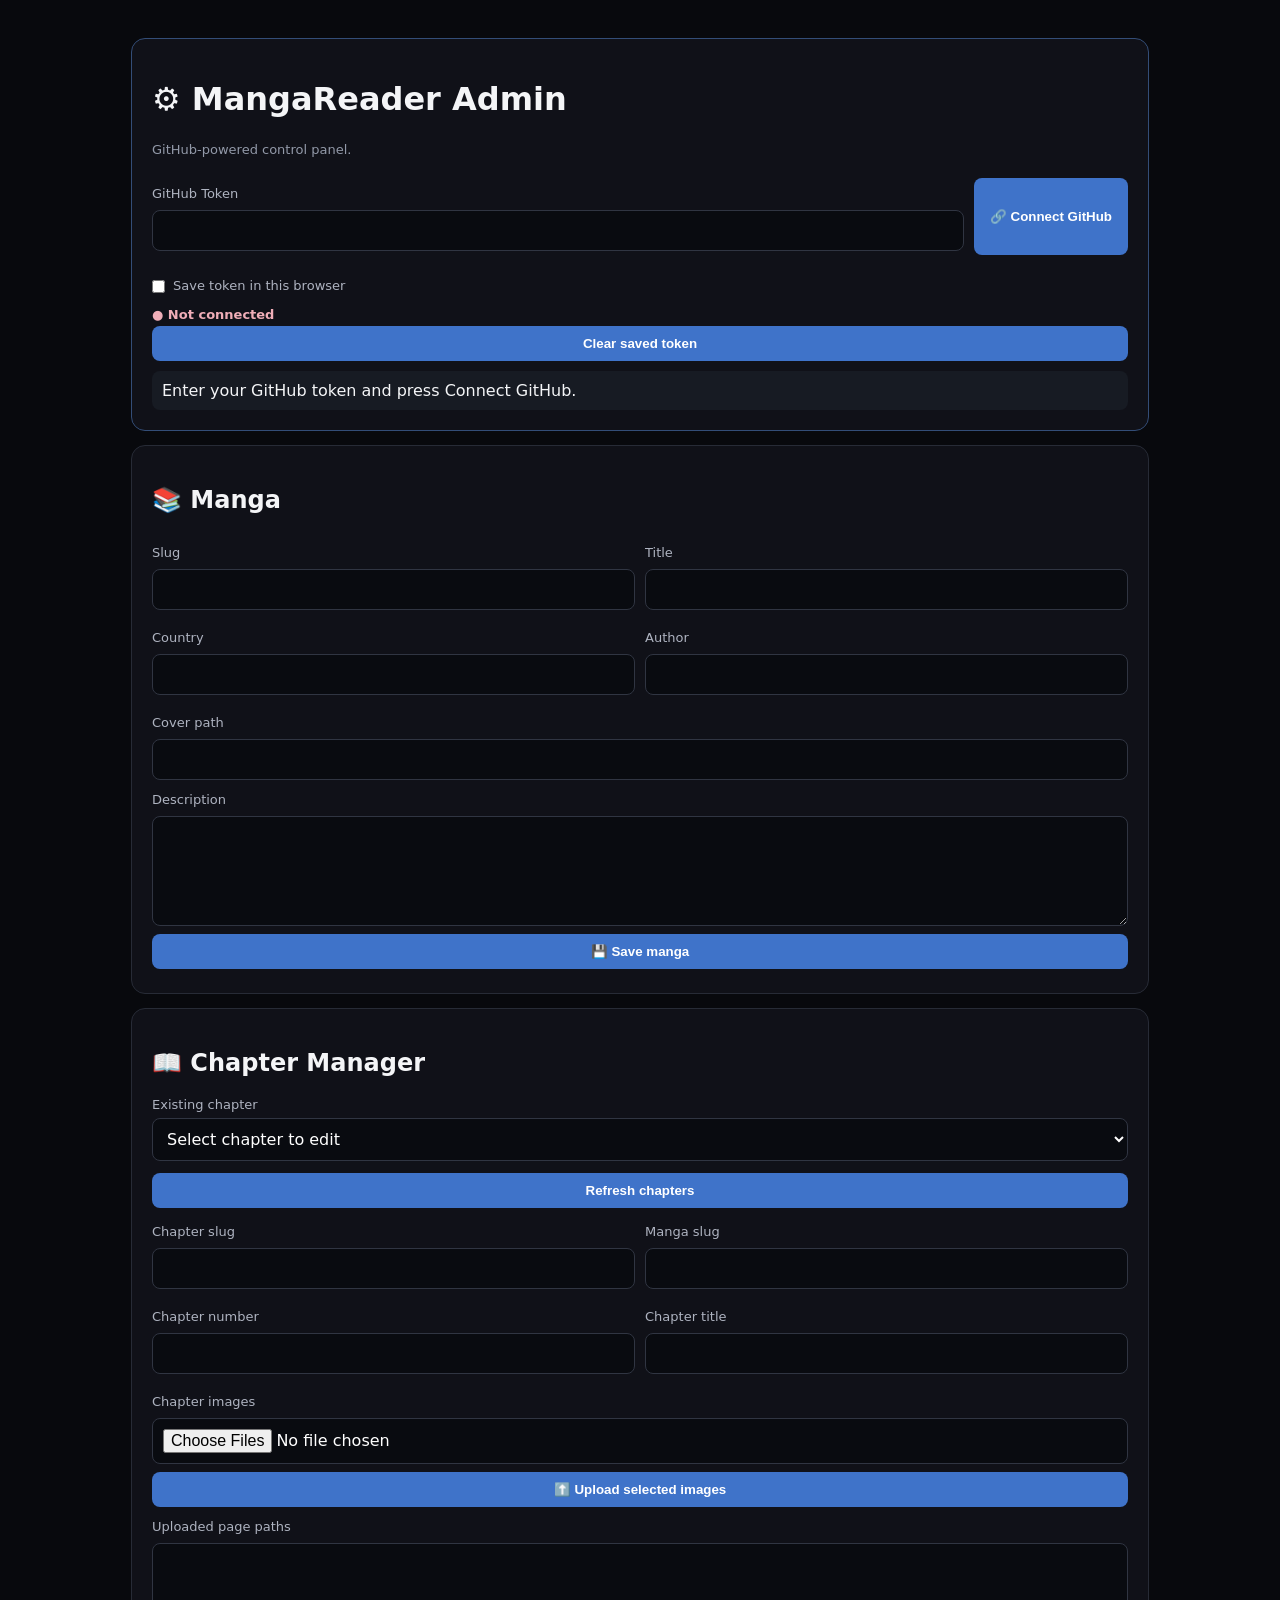
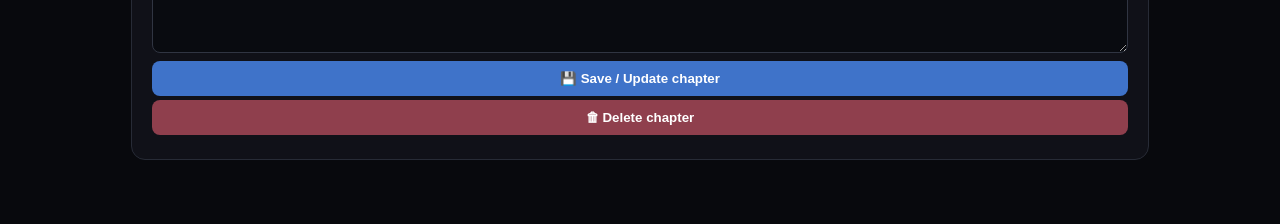
==== admin/index.html @ 4c6c9979 "Fix admin upload by making GitHub uploader direct and independent" ====
<!doctype html><html lang="en"><head><meta charset="utf-8"><meta name="viewport" content="width=device-width,initial-scale=1"><title>MangaReader Admin</title><link rel="stylesheet" href="admin.css"><style>*{box-sizing:border-box}body{margin:0;background:#08090d;color:#f4f5f7;font-family:Inter,system-ui,sans-serif}main{max-width:1050px;margin:auto;padding:24px 16px 50px}.panel{background:#101118;border:1px solid #272b36;border-radius:14px;padding:20px;margin:14px 0}.hero{border-color:#334d77}.muted{color:#9299a8;font-size:13px;line-height:1.6}label{display:block;font-size:13px;color:#aeb3c0;margin:12px 0 6px}input,textarea,select{width:100%;background:#090b10;color:#fff;border:1px solid #303542;border-radius:8px;padding:10px;font:inherit;outline:none;margin-bottom:8px}textarea{min-height:110px;resize:vertical}button{border:0;border-radius:8px;padding:10px 14px;background:#3f73c9;color:#fff;font-weight:700;cursor:pointer;margin:4px 4px 4px 0}button:disabled{opacity:.5;cursor:not-allowed}.token-row,.grid{display:grid;grid-template-columns:1fr auto;gap:10px}.grid{grid-template-columns:1fr 1fr}.state{font-size:13px;font-weight:700}.bad{color:#f0aeb8}.good{color:#8ee6ad}.status{padding:10px;border-radius:8px;background:#171b23;margin-top:10px;white-space:pre-wrap;overflow-wrap:anywhere}.danger{background:#8f3f4d}.save-token{display:flex;align-items:center;gap:8px}.save-token input{width:auto}@media(max-width:700px){.token-row,.grid{grid-template-columns:1fr}}</style></head><body><main><div class="panel hero"><h1>⚙️ MangaReader Admin</h1><p class="muted">GitHub-powered control panel.</p><div class="token-row"><div><label>GitHub Token</label><input id="token" type="password" autocomplete="off"></div><button id="connect" type="button">🔗 Connect GitHub</button></div><label class="save-token"><input id="saveToken" type="checkbox"> Save token in this browser</label><div id="loginStatus" class="state bad">● Not connected</div><button id="clear" type="button">Clear saved token</button><div id="status" class="status">Enter your GitHub token and press Connect GitHub.</div></div><section id="panel"><div class="panel"><h2>📚 Manga</h2><div class="grid"><div><label>Slug</label><input id="slug"></div><div><label>Title</label><input id="title"></div></div><div class="grid"><div><label>Country</label><input id="country"></div><div><label>Author</label><input id="author"></div></div><label>Cover path</label><input id="cover"><label>Description</label><textarea id="description"></textarea><button id="manga" type="button">💾 Save manga</button></div><div class="panel"><h2>📖 Chapter Manager</h2><label>Existing chapter</label><select id="chapterSelect"><option value="">Select chapter to edit</option></select><button id="refreshChapters" type="button">Refresh chapters</button><div class="grid"><div><label>Chapter slug</label><input id="cslug"></div><div><label>Manga slug</label><input id="mangaSlug"></div></div><div class="grid"><div><label>Chapter number</label><input id="number"></div><div><label>Chapter title</label><input id="chapterTitle"></div></div><label>Chapter images</label><input id="imageFiles" type="file" accept="image/*" multiple><button id="uploadImages" type="button">⬆️ Upload selected images</button><label>Uploaded page paths</label><textarea id="pages"></textarea><div><button id="chapter" type="button">💾 Save / Update chapter</button><button id="deleteChapter" class="danger" type="button">🗑 Delete chapter</button></div></div></section></main><script>
const KEY="mr_admin_token",token=document.getElementById("token"),connect=document.getElementById("connect"),status=document.getElementById("status"),loginStatus=document.getElementById("loginStatus"),saveToken=document.getElementById("saveToken");let chapters=[];
const state=(ok,t)=>{loginStatus.className="state "+(ok?"good":"bad");loginStatus.textContent="● "+t};
const auth=()=>sessionStorage.getItem(KEY)||localStorage.getItem(KEY)||token.value.trim()||(()=>{throw Error("GitHub is not connected.")})();
async function api(path,opt={}){const r=await fetch("https://api.github.com/repos/kindgommangaraw/kindgommangaraw.github.io/contents/"+path,{...opt,headers:{Accept:"application/vnd.github+json",Authorization:"Bearer "+auth(),"X-GitHub-Api-Version":"2022-11-28","Content-Type":"application/json",...(opt.headers||{})},cache:"no-store"});let d={};try{d=await r.json()}catch{}if(!r.ok)throw Error("GitHub HTTP "+r.status+": "+(d.message||"Request failed"));return d}
async function sha(path){try{return(await api(path)).sha}catch(e){if(e.message.includes("404"))return null;throw e}}
async function b64(f){const u=new Uint8Array(await f.arrayBuffer());let s="";for(let i=0;i<u.length;i+=32768)s+=String.fromCharCode(...u.subarray(i,i+32768));return btoa(s)}
async function upload(){const b=document.getElementById("uploadImages");try{const m=document.getElementById("mangaSlug").value.trim(),n=document.getElementById("number").value.trim(),files=[...document.getElementById("imageFiles").files];if(!m||!n)throw Error("Select/load a chapter first.");if(!files.length)throw Error("Select an image first.");b.disabled=true;b.textContent="⏳ Uploading...";const dir="chapter-images/"+m+"/chapter-"+n+"/",pages=[];files.sort((a,z)=>a.name.localeCompare(z.name,undefined,{numeric:true}));for(let i=0;i<files.length;i++){const f=files[i],ext=(f.name.split(".").pop()||"jpg").toLowerCase().replace(/[^a-z0-9]/g,"")||"jpg",name=String(i+1).padStart(3,"0")+"."+ext,path=dir+name;status.textContent="Uploading "+name+" ("+(i+1)+"/"+files.length+")...";const body={message:"Admin: upload chapter image",content:await b64(f),branch:"main"},s=await sha(path);if(s)body.sha=s;await api(path,{method:"PUT",body:JSON.stringify(body)});pages.push("/"+path+"?v="+Date.now());status.textContent="✓ Uploaded "+name}document.getElementById("pages").value=JSON.stringify(pages,null,2);status.textContent="✓ Upload complete. Now click Save / Update chapter."}catch(e){status.textContent="❌ UPLOAD ERROR: "+e.message;console.error(e)}finally{b.disabled=false;b.textContent="⬆️ Upload selected images"}}
document.getElementById("uploadImages").onclick=upload;
async function verify(t){try{connect.disabled=true;status.textContent="Checking GitHub...";const r=await fetch("https://api.github.com/repos/kindgommangaraw/kindgommangaraw.github.io",{headers:{Authorization:"Bearer "+t,Accept:"application/vnd.github+json","X-GitHub-Api-Version":"2022-11-28"},cache:"no-store"});if(!r.ok)throw Error((await r.json()).message||("HTTP "+r.status));sessionStorage.setItem(KEY,t);if(saveToken.checked)localStorage.setItem(KEY,t);token.value="";state(true,"Connected");status.textContent="✓ GitHub connected. Upload ready.";load()}catch(e){state(false,"Not connected");status.textContent="❌ "+e.message}finally{connect.disabled=false}}
async function load(){try{const r=await fetch("../data/chapters.json?v="+Date.now(),{cache:"no-store"});const d=await r.json();chapters=d.chapters||[];const s=document.getElementById("chapterSelect");s.innerHTML='<option value="">Select chapter to edit</option>';chapters.forEach(c=>{const o=document.createElement("option");o.value=c.slug;o.textContent=(c.manga_slug||"Manga")+" — "+(c.title||("Chapter "+c.number));s.appendChild(o)});if(chapters[0]){s.value=chapters[0].slug;fill(chapters[0])}}catch(e){status.textContent="❌ Chapter load error: "+e.message}}
function fill(c){cslug.value=c.slug||"";mangaSlug.value=c.manga_slug||"";number.value=c.number||"";chapterTitle.value=c.title||"";pages.value=JSON.stringify(c.pages||[],null,2)}
chapterSelect.onchange=()=>{const c=chapters.find(x=>x.slug===chapterSelect.value);if(c)fill(c)};refreshChapters.onclick=load;connect.onclick=()=>verify(token.value.trim());clear.onclick=()=>{sessionStorage.removeItem(KEY);localStorage.removeItem(KEY);state(false,"Not connected");status.textContent="Token cleared."};
const saved=localStorage.getItem(KEY)||sessionStorage.getItem(KEY);if(saved){saveToken.checked=!!localStorage.getItem(KEY);verify(saved)}
</script></body></html>
---- admin/admin.css ----
*{box-sizing:border-box}body{margin:0;background:#08090d;color:#eee;font-family:system-ui,sans-serif}main{max-width:760px;margin:auto;padding:32px 18px}input,textarea,button{display:block;width:100%;margin:9px 0;padding:11px;border:1px solid #30343f;border-radius:8px;background:#11131a;color:#fff}textarea{min-height:120px}button{cursor:pointer}hr{border:0;border-top:1px solid #292d38;margin:28px 0}label{display:block;color:#aaa}
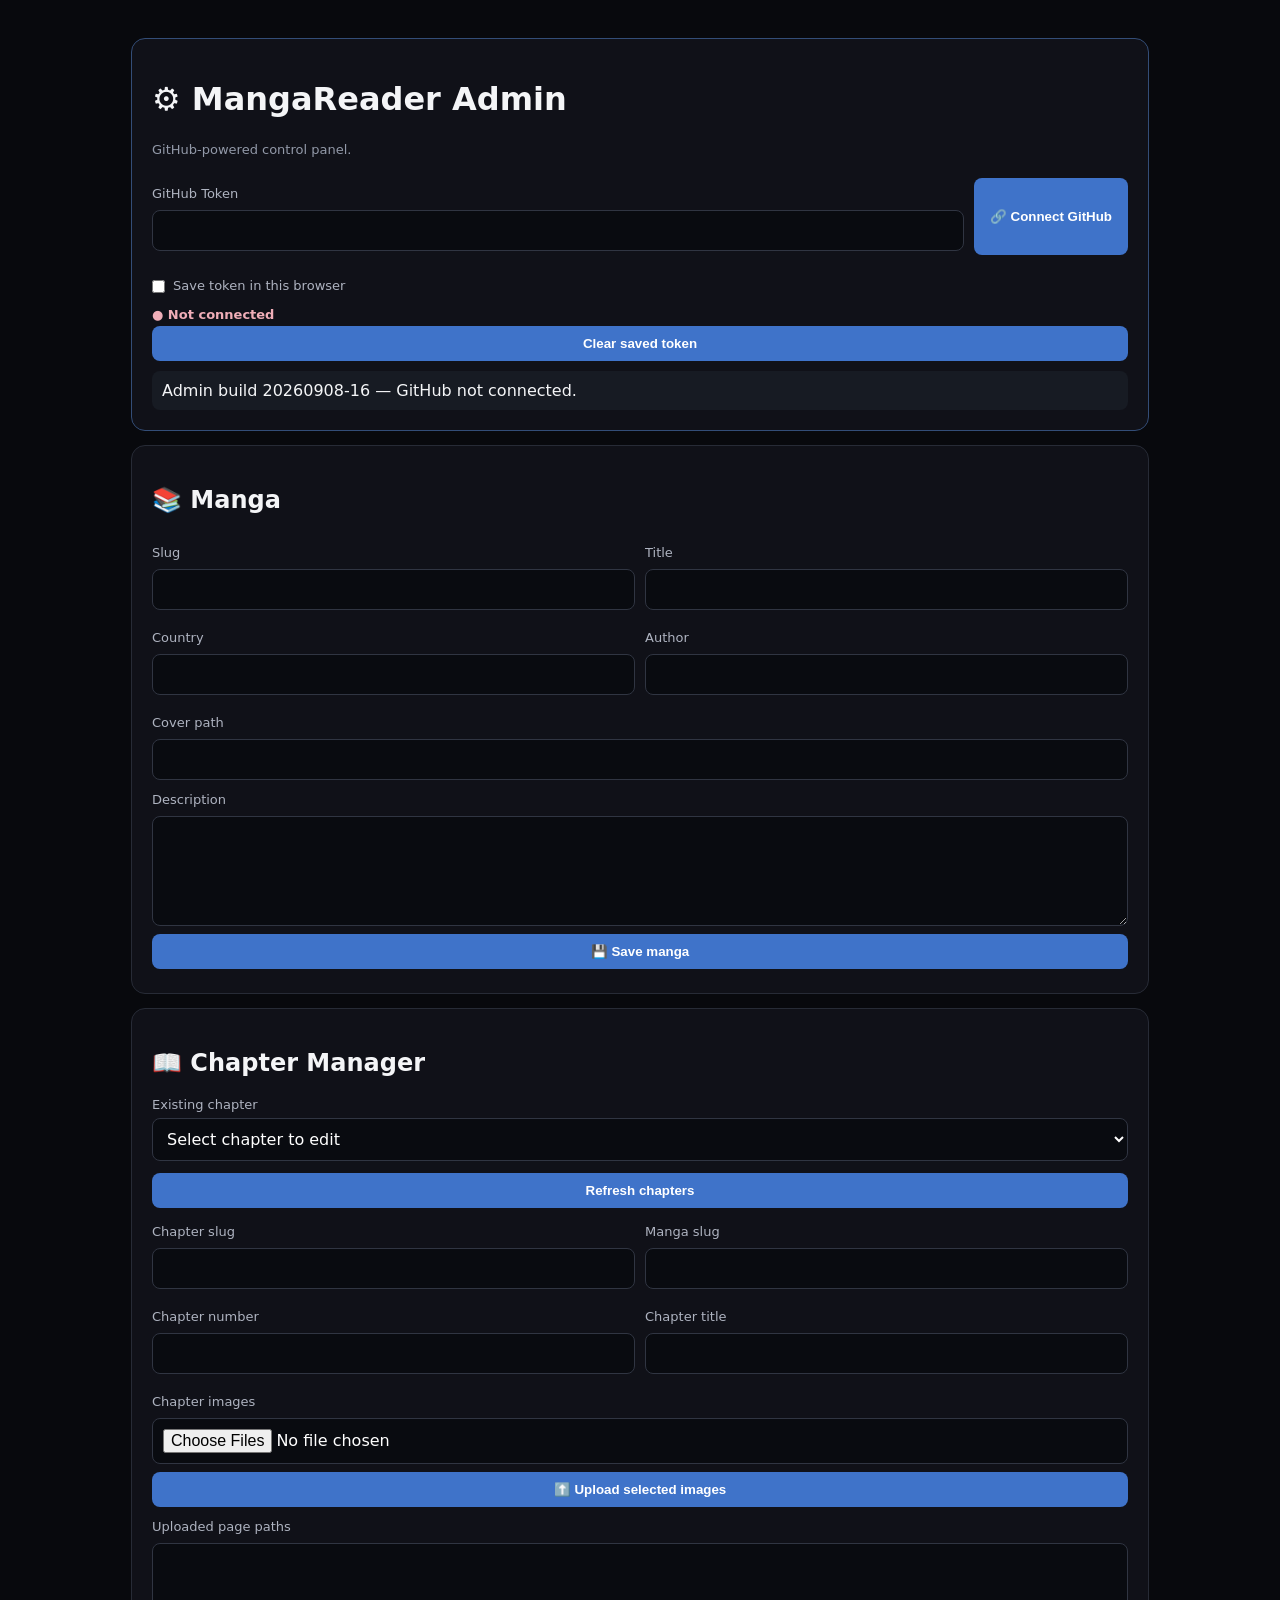
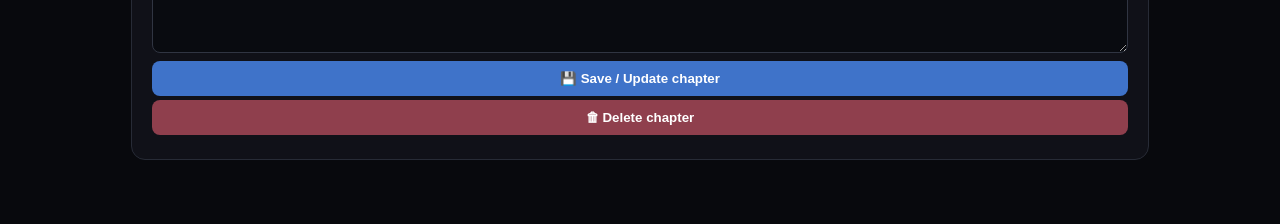
==== commit a38fdee4: "Fix admin image upload requests and progress" ====
--- a/admin/index.html
+++ b/admin/index.html
@@ -1,15 +1,15 @@
-<!doctype html><html lang="en"><head><meta charset="utf-8"><meta name="viewport" content="width=device-width,initial-scale=1"><title>MangaReader Admin</title><link rel="stylesheet" href="admin.css"><style>*{box-sizing:border-box}body{margin:0;background:#08090d;color:#f4f5f7;font-family:Inter,system-ui,sans-serif}main{max-width:1050px;margin:auto;padding:24px 16px 50px}.panel{background:#101118;border:1px solid #272b36;border-radius:14px;padding:20px;margin:14px 0}.hero{border-color:#334d77}.muted{color:#9299a8;font-size:13px;line-height:1.6}label{display:block;font-size:13px;color:#aeb3c0;margin:12px 0 6px}input,textarea,select{width:100%;background:#090b10;color:#fff;border:1px solid #303542;border-radius:8px;padding:10px;font:inherit;outline:none;margin-bottom:8px}textarea{min-height:110px;resize:vertical}button{border:0;border-radius:8px;padding:10px 14px;background:#3f73c9;color:#fff;font-weight:700;cursor:pointer;margin:4px 4px 4px 0}button:disabled{opacity:.5;cursor:not-allowed}.token-row,.grid{display:grid;grid-template-columns:1fr auto;gap:10px}.grid{grid-template-columns:1fr 1fr}.state{font-size:13px;font-weight:700}.bad{color:#f0aeb8}.good{color:#8ee6ad}.status{padding:10px;border-radius:8px;background:#171b23;margin-top:10px;white-space:pre-wrap;overflow-wrap:anywhere}.danger{background:#8f3f4d}.save-token{display:flex;align-items:center;gap:8px}.save-token input{width:auto}@media(max-width:700px){.token-row,.grid{grid-template-columns:1fr}}</style></head><body><main><div class="panel hero"><h1>⚙️ MangaReader Admin</h1><p class="muted">GitHub-powered control panel.</p><div class="token-row"><div><label>GitHub Token</label><input id="token" type="password" autocomplete="off"></div><button id="connect" type="button">🔗 Connect GitHub</button></div><label class="save-token"><input id="saveToken" type="checkbox"> Save token in this browser</label><div id="loginStatus" class="state bad">● Not connected</div><button id="clear" type="button">Clear saved token</button><div id="status" class="status">Enter your GitHub token and press Connect GitHub.</div></div><section id="panel"><div class="panel"><h2>📚 Manga</h2><div class="grid"><div><label>Slug</label><input id="slug"></div><div><label>Title</label><input id="title"></div></div><div class="grid"><div><label>Country</label><input id="country"></div><div><label>Author</label><input id="author"></div></div><label>Cover path</label><input id="cover"><label>Description</label><textarea id="description"></textarea><button id="manga" type="button">💾 Save manga</button></div><div class="panel"><h2>📖 Chapter Manager</h2><label>Existing chapter</label><select id="chapterSelect"><option value="">Select chapter to edit</option></select><button id="refreshChapters" type="button">Refresh chapters</button><div class="grid"><div><label>Chapter slug</label><input id="cslug"></div><div><label>Manga slug</label><input id="mangaSlug"></div></div><div class="grid"><div><label>Chapter number</label><input id="number"></div><div><label>Chapter title</label><input id="chapterTitle"></div></div><label>Chapter images</label><input id="imageFiles" type="file" accept="image/*" multiple><button id="uploadImages" type="button">⬆️ Upload selected images</button><label>Uploaded page paths</label><textarea id="pages"></textarea><div><button id="chapter" type="button">💾 Save / Update chapter</button><button id="deleteChapter" class="danger" type="button">🗑 Delete chapter</button></div></div></section></main><script>
+<!doctype html><html lang="en"><head><meta charset="utf-8"><meta name="viewport" content="width=device-width,initial-scale=1"><title>MangaReader Admin</title><link rel="stylesheet" href="admin.css"><style>*{box-sizing:border-box}body{margin:0;background:#08090d;color:#f4f5f7;font-family:Inter,system-ui,sans-serif}main{max-width:1050px;margin:auto;padding:24px 16px 50px}.panel{background:#101118;border:1px solid #272b36;border-radius:14px;padding:20px;margin:14px 0}.hero{border-color:#334d77}.muted{color:#9299a8;font-size:13px;line-height:1.6}label{display:block;font-size:13px;color:#aeb3c0;margin:12px 0 6px}input,textarea,select{width:100%;background:#090b10;color:#fff;border:1px solid #303542;border-radius:8px;padding:10px;font:inherit;outline:none;margin-bottom:8px}textarea{min-height:110px;resize:vertical}button{border:0;border-radius:8px;padding:10px 14px;background:#3f73c9;color:#fff;font-weight:700;cursor:pointer;margin:4px 4px 4px 0}button:disabled{opacity:.5;cursor:not-allowed}.token-row,.grid{display:grid;grid-template-columns:1fr auto;gap:10px}.grid{grid-template-columns:1fr 1fr}.state{font-size:13px;font-weight:700}.bad{color:#f0aeb8}.good{color:#8ee6ad}.status{padding:10px;border-radius:8px;background:#171b23;margin-top:10px;white-space:pre-wrap;overflow-wrap:anywhere}.danger{background:#8f3f4d}.save-token{display:flex;align-items:center;gap:8px}.save-token input{width:auto}@media(max-width:700px){.token-row,.grid{grid-template-columns:1fr}}</style></head><body><main><div class="panel hero"><h1>⚙️ MangaReader Admin</h1><p class="muted">GitHub-powered control panel.</p><div class="token-row"><div><label>GitHub Token</label><input id="token" type="password" autocomplete="off"></div><button id="connect" type="button">🔗 Connect GitHub</button></div><label class="save-token"><input id="saveToken" type="checkbox"> Save token in this browser</label><div id="loginStatus" class="state bad">● Not connected</div><button id="clear" type="button">Clear saved token</button><div id="status" class="status">Admin build 20260908-16 — checking connection…</div></div><section id="panel"><div class="panel"><h2>📚 Manga</h2><div class="grid"><div><label>Slug</label><input id="slug"></div><div><label>Title</label><input id="title"></div></div><div class="grid"><div><label>Country</label><input id="country"></div><div><label>Author</label><input id="author"></div></div><label>Cover path</label><input id="cover"><label>Description</label><textarea id="description"></textarea><button id="manga" type="button">💾 Save manga</button></div><div class="panel"><h2>📖 Chapter Manager</h2><label>Existing chapter</label><select id="chapterSelect"><option value="">Select chapter to edit</option></select><button id="refreshChapters" type="button">Refresh chapters</button><div class="grid"><div><label>Chapter slug</label><input id="cslug"></div><div><label>Manga slug</label><input id="mangaSlug"></div></div><div class="grid"><div><label>Chapter number</label><input id="number"></div><div><label>Chapter title</label><input id="chapterTitle"></div></div><label>Chapter images</label><input id="imageFiles" type="file" accept="image/*" multiple><button id="uploadImages" type="button">⬆️ Upload selected images</button><label>Uploaded page paths</label><textarea id="pages"></textarea><div><button id="chapter" type="button">💾 Save / Update chapter</button><button id="deleteChapter" class="danger" type="button">🗑 Delete chapter</button></div></div></section></main><script>
 const KEY="mr_admin_token",token=document.getElementById("token"),connect=document.getElementById("connect"),status=document.getElementById("status"),loginStatus=document.getElementById("loginStatus"),saveToken=document.getElementById("saveToken");let chapters=[];
 const state=(ok,t)=>{loginStatus.className="state "+(ok?"good":"bad");loginStatus.textContent="● "+t};
 const auth=()=>sessionStorage.getItem(KEY)||localStorage.getItem(KEY)||token.value.trim()||(()=>{throw Error("GitHub is not connected.")})();
-async function api(path,opt={}){const r=await fetch("https://api.github.com/repos/kindgommangaraw/kindgommangaraw.github.io/contents/"+path,{...opt,headers:{Accept:"application/vnd.github+json",Authorization:"Bearer "+auth(),"X-GitHub-Api-Version":"2022-11-28","Content-Type":"application/json",...(opt.headers||{})},cache:"no-store"});let d={};try{d=await r.json()}catch{}if(!r.ok)throw Error("GitHub HTTP "+r.status+": "+(d.message||"Request failed"));return d}
-async function sha(path){try{return(await api(path)).sha}catch(e){if(e.message.includes("404"))return null;throw e}}
+async function api(path,opt={},timeout=30000){const ctl=new AbortController(),timer=setTimeout(()=>ctl.abort(),timeout);try{const r=await fetch("https://api.github.com/repos/kindgommangaraw/kindgommangaraw.github.io/contents/"+path,{...opt,signal:ctl.signal,headers:{Accept:"application/vnd.github+json",Authorization:"Bearer "+auth(),"X-GitHub-Api-Version":"2022-11-28","Content-Type":"application/json",...(opt.headers||{})},cache:"no-store"});let d={};try{d=await r.json()}catch{}if(!r.ok)throw Error("GitHub HTTP "+r.status+": "+(d.message||"Request failed"));return d}catch(e){if(e.name==="AbortError")throw Error("GitHub request timed out after 30 seconds: "+path);throw e}finally{clearTimeout(timer)}}
+async function sha(path){try{return(await api(path,{},15000)).sha}catch(e){if(e.message.includes("GitHub HTTP 404"))return null;throw e}}
 async function b64(f){const u=new Uint8Array(await f.arrayBuffer());let s="";for(let i=0;i<u.length;i+=32768)s+=String.fromCharCode(...u.subarray(i,i+32768));return btoa(s)}
-async function upload(){const b=document.getElementById("uploadImages");try{const m=document.getElementById("mangaSlug").value.trim(),n=document.getElementById("number").value.trim(),files=[...document.getElementById("imageFiles").files];if(!m||!n)throw Error("Select/load a chapter first.");if(!files.length)throw Error("Select an image first.");b.disabled=true;b.textContent="⏳ Uploading...";const dir="chapter-images/"+m+"/chapter-"+n+"/",pages=[];files.sort((a,z)=>a.name.localeCompare(z.name,undefined,{numeric:true}));for(let i=0;i<files.length;i++){const f=files[i],ext=(f.name.split(".").pop()||"jpg").toLowerCase().replace(/[^a-z0-9]/g,"")||"jpg",name=String(i+1).padStart(3,"0")+"."+ext,path=dir+name;status.textContent="Uploading "+name+" ("+(i+1)+"/"+files.length+")...";const body={message:"Admin: upload chapter image",content:await b64(f),branch:"main"},s=await sha(path);if(s)body.sha=s;await api(path,{method:"PUT",body:JSON.stringify(body)});pages.push("/"+path+"?v="+Date.now());status.textContent="✓ Uploaded "+name}document.getElementById("pages").value=JSON.stringify(pages,null,2);status.textContent="✓ Upload complete. Now click Save / Update chapter."}catch(e){status.textContent="❌ UPLOAD ERROR: "+e.message;console.error(e)}finally{b.disabled=false;b.textContent="⬆️ Upload selected images"}}
+async function upload(){const b=document.getElementById("uploadImages");try{const m=document.getElementById("mangaSlug").value.trim(),n=document.getElementById("number").value.trim(),files=[...document.getElementById("imageFiles").files];if(!m||!n)throw Error("Select/load a chapter first.");if(!files.length)throw Error("Select an image first.");b.disabled=true;b.textContent="⏳ Uploading...";const dir="chapter-images/"+m+"/chapter-"+n+"/",pages=[];files.sort((a,z)=>a.name.localeCompare(z.name,undefined,{numeric:true}));for(let i=0;i<files.length;i++){const f=files[i];if(f.size>90*1024*1024)throw Error(f.name+" is larger than 90 MB. Reduce the image size first.");const ext=(f.name.split(".").pop()||"jpg").toLowerCase().replace(/[^a-z0-9]/g,"")||"jpg",name=String(i+1).padStart(3,"0")+"."+ext,path=dir+name;status.textContent="1/3 — Preparing "+name+" ("+(i+1)+"/"+files.length+")...";const content=await b64(f);status.textContent="2/3 — Checking GitHub file "+name+"...";const s=await sha(path);const body={message:"Admin: upload chapter image",content,branch:"main"};if(s)body.sha=s;status.textContent="3/3 — Sending "+name+" to GitHub...";await api(path,{method:"PUT",body:JSON.stringify(body)},90000);pages.push("/"+path+"?v="+Date.now());status.textContent="✓ Uploaded "+name+" ("+(i+1)+"/"+files.length+")"}document.getElementById("pages").value=JSON.stringify(pages,null,2);status.textContent="✓ All images uploaded. Now click Save / Update chapter."}catch(e){status.textContent="❌ UPLOAD ERROR: "+e.message;console.error(e)}finally{b.disabled=false;b.textContent="⬆️ Upload selected images"}}
 document.getElementById("uploadImages").onclick=upload;
-async function verify(t){try{connect.disabled=true;status.textContent="Checking GitHub...";const r=await fetch("https://api.github.com/repos/kindgommangaraw/kindgommangaraw.github.io",{headers:{Authorization:"Bearer "+t,Accept:"application/vnd.github+json","X-GitHub-Api-Version":"2022-11-28"},cache:"no-store"});if(!r.ok)throw Error((await r.json()).message||("HTTP "+r.status));sessionStorage.setItem(KEY,t);if(saveToken.checked)localStorage.setItem(KEY,t);token.value="";state(true,"Connected");status.textContent="✓ GitHub connected. Upload ready.";load()}catch(e){state(false,"Not connected");status.textContent="❌ "+e.message}finally{connect.disabled=false}}
+async function verify(t){try{connect.disabled=true;status.textContent="Checking GitHub...";const r=await fetch("https://api.github.com/repos/kindgommangaraw/kindgommangaraw.github.io",{headers:{Authorization:"Bearer "+t,Accept:"application/vnd.github+json","X-GitHub-Api-Version":"2022-11-28"},cache:"no-store"});if(!r.ok)throw Error((await r.json()).message||("HTTP "+r.status));sessionStorage.setItem(KEY,t);if(saveToken.checked)localStorage.setItem(KEY,t);token.value="";state(true,"Connected");status.textContent="✓ GitHub connected. Upload ready. Build 20260908-16";load()}catch(e){state(false,"Not connected");status.textContent="❌ "+e.message}finally{connect.disabled=false}}
 async function load(){try{const r=await fetch("../data/chapters.json?v="+Date.now(),{cache:"no-store"});const d=await r.json();chapters=d.chapters||[];const s=document.getElementById("chapterSelect");s.innerHTML='<option value="">Select chapter to edit</option>';chapters.forEach(c=>{const o=document.createElement("option");o.value=c.slug;o.textContent=(c.manga_slug||"Manga")+" — "+(c.title||("Chapter "+c.number));s.appendChild(o)});if(chapters[0]){s.value=chapters[0].slug;fill(chapters[0])}}catch(e){status.textContent="❌ Chapter load error: "+e.message}}
 function fill(c){cslug.value=c.slug||"";mangaSlug.value=c.manga_slug||"";number.value=c.number||"";chapterTitle.value=c.title||"";pages.value=JSON.stringify(c.pages||[],null,2)}
 chapterSelect.onchange=()=>{const c=chapters.find(x=>x.slug===chapterSelect.value);if(c)fill(c)};refreshChapters.onclick=load;connect.onclick=()=>verify(token.value.trim());clear.onclick=()=>{sessionStorage.removeItem(KEY);localStorage.removeItem(KEY);state(false,"Not connected");status.textContent="Token cleared."};
-const saved=localStorage.getItem(KEY)||sessionStorage.getItem(KEY);if(saved){saveToken.checked=!!localStorage.getItem(KEY);verify(saved)}
+const saved=localStorage.getItem(KEY)||sessionStorage.getItem(KEY);if(saved){saveToken.checked=!!localStorage.getItem(KEY);verify(saved)}else status.textContent="Admin build 20260908-16 — GitHub not connected.";
 </script></body></html>
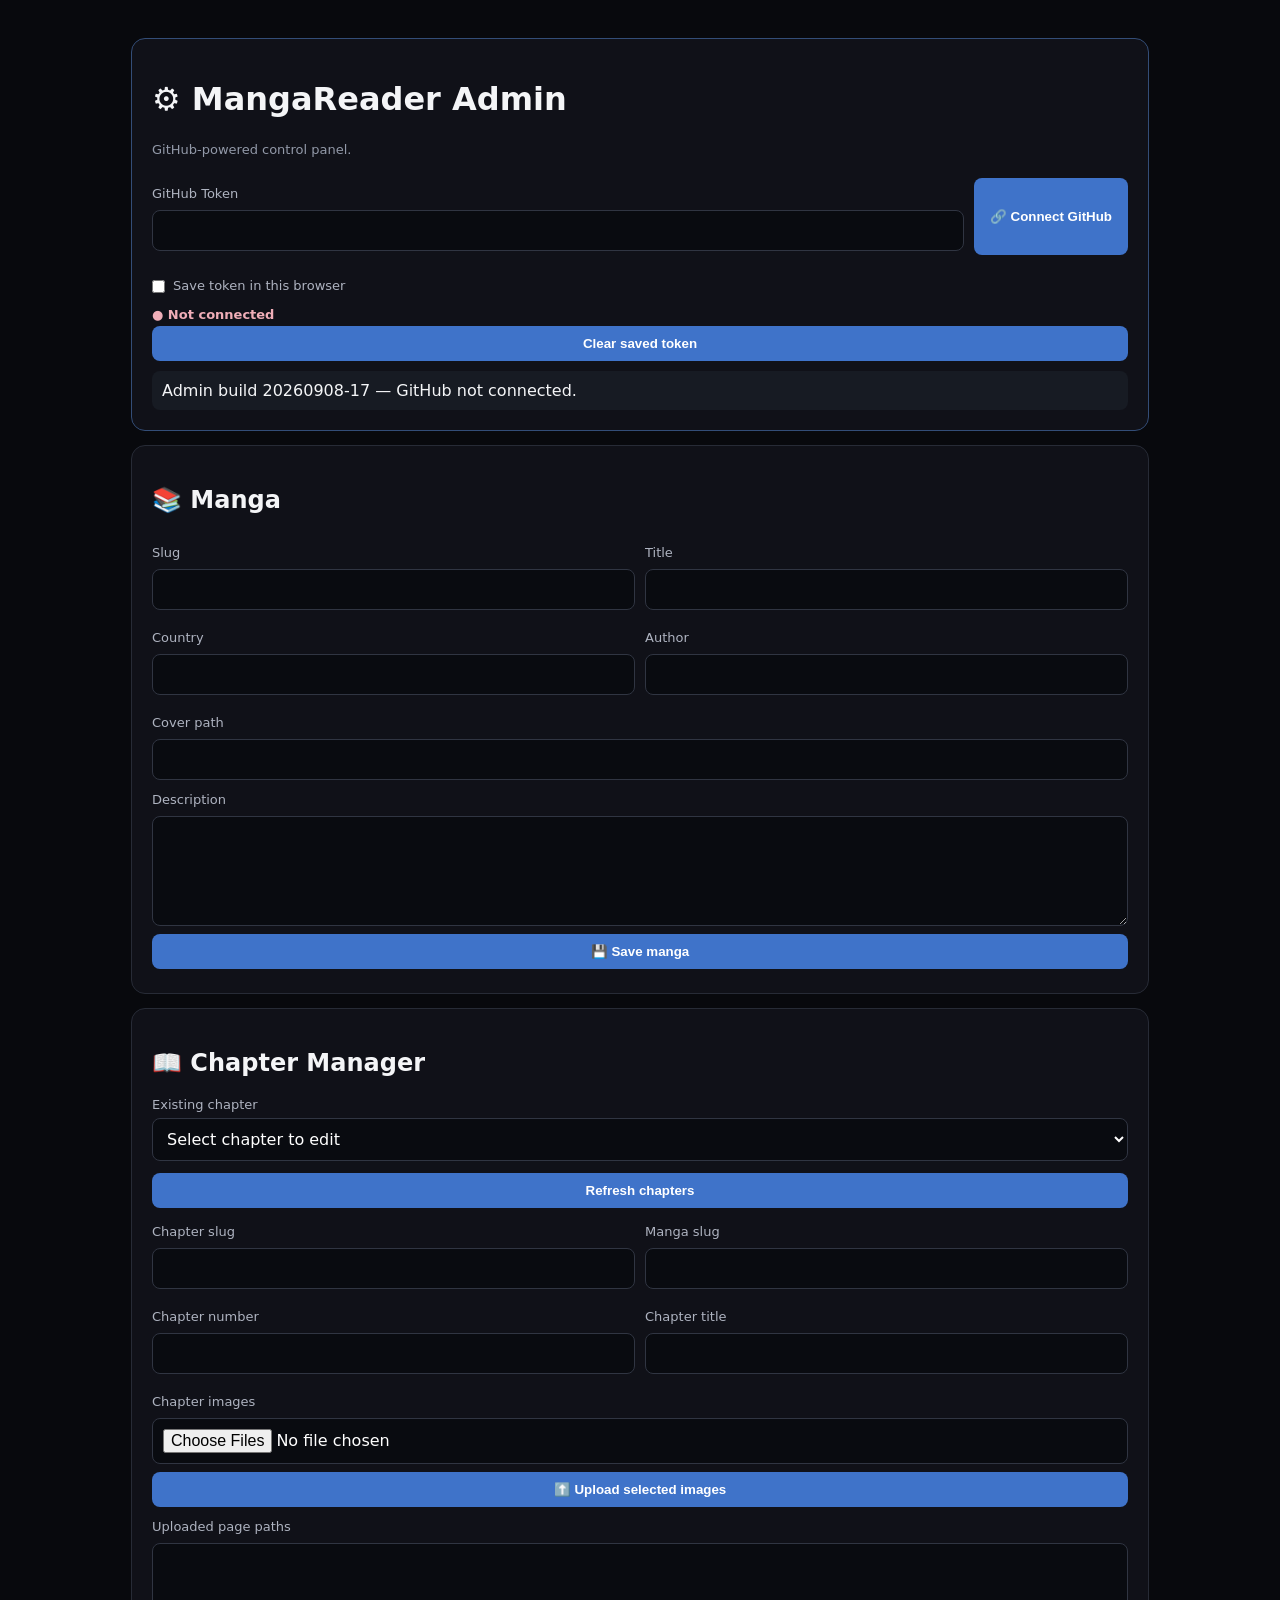
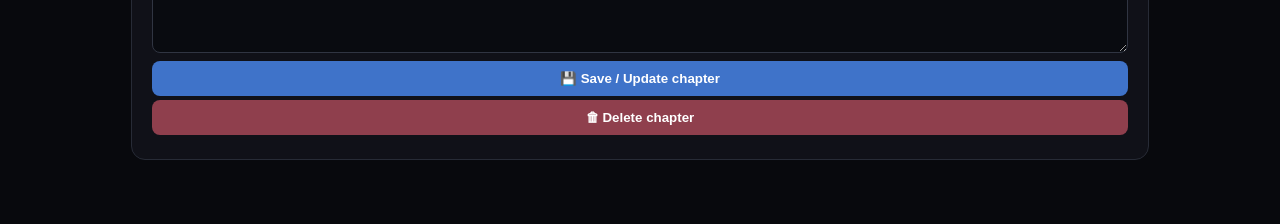
==== commit cc165ce9: "Fix admin image upload SHA handling and append numbering" ====
--- a/admin/index.html
+++ b/admin/index.html
@@ -1,15 +1,17 @@
-<!doctype html><html lang="en"><head><meta charset="utf-8"><meta name="viewport" content="width=device-width,initial-scale=1"><title>MangaReader Admin</title><link rel="stylesheet" href="admin.css"><style>*{box-sizing:border-box}body{margin:0;background:#08090d;color:#f4f5f7;font-family:Inter,system-ui,sans-serif}main{max-width:1050px;margin:auto;padding:24px 16px 50px}.panel{background:#101118;border:1px solid #272b36;border-radius:14px;padding:20px;margin:14px 0}.hero{border-color:#334d77}.muted{color:#9299a8;font-size:13px;line-height:1.6}label{display:block;font-size:13px;color:#aeb3c0;margin:12px 0 6px}input,textarea,select{width:100%;background:#090b10;color:#fff;border:1px solid #303542;border-radius:8px;padding:10px;font:inherit;outline:none;margin-bottom:8px}textarea{min-height:110px;resize:vertical}button{border:0;border-radius:8px;padding:10px 14px;background:#3f73c9;color:#fff;font-weight:700;cursor:pointer;margin:4px 4px 4px 0}button:disabled{opacity:.5;cursor:not-allowed}.token-row,.grid{display:grid;grid-template-columns:1fr auto;gap:10px}.grid{grid-template-columns:1fr 1fr}.state{font-size:13px;font-weight:700}.bad{color:#f0aeb8}.good{color:#8ee6ad}.status{padding:10px;border-radius:8px;background:#171b23;margin-top:10px;white-space:pre-wrap;overflow-wrap:anywhere}.danger{background:#8f3f4d}.save-token{display:flex;align-items:center;gap:8px}.save-token input{width:auto}@media(max-width:700px){.token-row,.grid{grid-template-columns:1fr}}</style></head><body><main><div class="panel hero"><h1>⚙️ MangaReader Admin</h1><p class="muted">GitHub-powered control panel.</p><div class="token-row"><div><label>GitHub Token</label><input id="token" type="password" autocomplete="off"></div><button id="connect" type="button">🔗 Connect GitHub</button></div><label class="save-token"><input id="saveToken" type="checkbox"> Save token in this browser</label><div id="loginStatus" class="state bad">● Not connected</div><button id="clear" type="button">Clear saved token</button><div id="status" class="status">Admin build 20260908-16 — checking connection…</div></div><section id="panel"><div class="panel"><h2>📚 Manga</h2><div class="grid"><div><label>Slug</label><input id="slug"></div><div><label>Title</label><input id="title"></div></div><div class="grid"><div><label>Country</label><input id="country"></div><div><label>Author</label><input id="author"></div></div><label>Cover path</label><input id="cover"><label>Description</label><textarea id="description"></textarea><button id="manga" type="button">💾 Save manga</button></div><div class="panel"><h2>📖 Chapter Manager</h2><label>Existing chapter</label><select id="chapterSelect"><option value="">Select chapter to edit</option></select><button id="refreshChapters" type="button">Refresh chapters</button><div class="grid"><div><label>Chapter slug</label><input id="cslug"></div><div><label>Manga slug</label><input id="mangaSlug"></div></div><div class="grid"><div><label>Chapter number</label><input id="number"></div><div><label>Chapter title</label><input id="chapterTitle"></div></div><label>Chapter images</label><input id="imageFiles" type="file" accept="image/*" multiple><button id="uploadImages" type="button">⬆️ Upload selected images</button><label>Uploaded page paths</label><textarea id="pages"></textarea><div><button id="chapter" type="button">💾 Save / Update chapter</button><button id="deleteChapter" class="danger" type="button">🗑 Delete chapter</button></div></div></section></main><script>
-const KEY="mr_admin_token",token=document.getElementById("token"),connect=document.getElementById("connect"),status=document.getElementById("status"),loginStatus=document.getElementById("loginStatus"),saveToken=document.getElementById("saveToken");let chapters=[];
+<!doctype html><html lang="en"><head><meta charset="utf-8"><meta name="viewport" content="width=device-width,initial-scale=1"><title>MangaReader Admin</title><link rel="stylesheet" href="admin.css"><style>*{box-sizing:border-box}body{margin:0;background:#08090d;color:#f4f5f7;font-family:Inter,system-ui,sans-serif}main{max-width:1050px;margin:auto;padding:24px 16px 50px}.panel{background:#101118;border:1px solid #272b36;border-radius:14px;padding:20px;margin:14px 0}.hero{border-color:#334d77}.muted{color:#9299a8;font-size:13px;line-height:1.6}label{display:block;font-size:13px;color:#aeb3c0;margin:12px 0 6px}input,textarea,select{width:100%;background:#090b10;color:#fff;border:1px solid #303542;border-radius:8px;padding:10px;font:inherit;outline:none;margin-bottom:8px}textarea{min-height:110px;resize:vertical}button{border:0;border-radius:8px;padding:10px 14px;background:#3f73c9;color:#fff;font-weight:700;cursor:pointer;margin:4px 4px 4px 0}button:disabled{opacity:.5;cursor:not-allowed}.token-row,.grid{display:grid;grid-template-columns:1fr auto;gap:10px}.grid{grid-template-columns:1fr 1fr}.state{font-size:13px;font-weight:700}.bad{color:#f0aeb8}.good{color:#8ee6ad}.status{padding:10px;border-radius:8px;background:#171b23;margin-top:10px;white-space:pre-wrap;overflow-wrap:anywhere}.danger{background:#8f3f4d}.save-token{display:flex;align-items:center;gap:8px}.save-token input{width:auto}@media(max-width:700px){.token-row,.grid{grid-template-columns:1fr}}</style></head><body><main><div class="panel hero"><h1>⚙️ MangaReader Admin</h1><p class="muted">GitHub-powered control panel.</p><div class="token-row"><div><label>GitHub Token</label><input id="token" type="password" autocomplete="off"></div><button id="connect" type="button">🔗 Connect GitHub</button></div><label class="save-token"><input id="saveToken" type="checkbox"> Save token in this browser</label><div id="loginStatus" class="state bad">● Not connected</div><button id="clear" type="button">Clear saved token</button><div id="status" class="status">Admin build 20260908-17 — checking connection…</div></div><section id="panel"><div class="panel"><h2>📚 Manga</h2><div class="grid"><div><label>Slug</label><input id="slug"></div><div><label>Title</label><input id="title"></div></div><div class="grid"><div><label>Country</label><input id="country"></div><div><label>Author</label><input id="author"></div></div><label>Cover path</label><input id="cover"><label>Description</label><textarea id="description"></textarea><button id="manga" type="button">💾 Save manga</button></div><div class="panel"><h2>📖 Chapter Manager</h2><label>Existing chapter</label><select id="chapterSelect"><option value="">Select chapter to edit</option></select><button id="refreshChapters" type="button">Refresh chapters</button><div class="grid"><div><label>Chapter slug</label><input id="cslug"></div><div><label>Manga slug</label><input id="mangaSlug"></div></div><div class="grid"><div><label>Chapter number</label><input id="number"></div><div><label>Chapter title</label><input id="chapterTitle"></div></div><label>Chapter images</label><input id="imageFiles" type="file" accept="image/*" multiple><button id="uploadImages" type="button">⬆️ Upload selected images</button><label>Uploaded page paths</label><textarea id="pages"></textarea><div><button id="chapter" type="button">💾 Save / Update chapter</button><button id="deleteChapter" class="danger" type="button">🗑 Delete chapter</button></div></div></section></main><script>
+const KEY="mr_admin_token",REPO="kindgommangaraw/kindgommangaraw.github.io",token=document.getElementById("token"),connect=document.getElementById("connect"),status=document.getElementById("status"),loginStatus=document.getElementById("loginStatus"),saveToken=document.getElementById("saveToken");let chapters=[];
 const state=(ok,t)=>{loginStatus.className="state "+(ok?"good":"bad");loginStatus.textContent="● "+t};
 const auth=()=>sessionStorage.getItem(KEY)||localStorage.getItem(KEY)||token.value.trim()||(()=>{throw Error("GitHub is not connected.")})();
-async function api(path,opt={},timeout=30000){const ctl=new AbortController(),timer=setTimeout(()=>ctl.abort(),timeout);try{const r=await fetch("https://api.github.com/repos/kindgommangaraw/kindgommangaraw.github.io/contents/"+path,{...opt,signal:ctl.signal,headers:{Accept:"application/vnd.github+json",Authorization:"Bearer "+auth(),"X-GitHub-Api-Version":"2022-11-28","Content-Type":"application/json",...(opt.headers||{})},cache:"no-store"});let d={};try{d=await r.json()}catch{}if(!r.ok)throw Error("GitHub HTTP "+r.status+": "+(d.message||"Request failed"));return d}catch(e){if(e.name==="AbortError")throw Error("GitHub request timed out after 30 seconds: "+path);throw e}finally{clearTimeout(timer)}}
+async function api(path,opt={},timeout=30000){const ctl=new AbortController(),timer=setTimeout(()=>ctl.abort(),timeout);try{const r=await fetch("https://api.github.com/repos/"+REPO+"/contents/"+path,{...opt,signal:ctl.signal,headers:{Accept:"application/vnd.github+json",Authorization:"Bearer "+auth(),"X-GitHub-Api-Version":"2022-11-28","Content-Type":"application/json",...(opt.headers||{})},cache:"no-store"});let d={};try{d=await r.json()}catch{}if(!r.ok)throw Error("GitHub HTTP "+r.status+": "+(d.message||"Request failed"));return d}catch(e){if(e.name==="AbortError")throw Error("GitHub request timed out after 30 seconds: "+path);throw e}finally{clearTimeout(timer)}}
 async function sha(path){try{return(await api(path,{},15000)).sha}catch(e){if(e.message.includes("GitHub HTTP 404"))return null;throw e}}
+async function listDir(path){const d=await api(path+"?ref=main",{},15000);return Array.isArray(d)?d:[]}
 async function b64(f){const u=new Uint8Array(await f.arrayBuffer());let s="";for(let i=0;i<u.length;i+=32768)s+=String.fromCharCode(...u.subarray(i,i+32768));return btoa(s)}
-async function upload(){const b=document.getElementById("uploadImages");try{const m=document.getElementById("mangaSlug").value.trim(),n=document.getElementById("number").value.trim(),files=[...document.getElementById("imageFiles").files];if(!m||!n)throw Error("Select/load a chapter first.");if(!files.length)throw Error("Select an image first.");b.disabled=true;b.textContent="⏳ Uploading...";const dir="chapter-images/"+m+"/chapter-"+n+"/",pages=[];files.sort((a,z)=>a.name.localeCompare(z.name,undefined,{numeric:true}));for(let i=0;i<files.length;i++){const f=files[i];if(f.size>90*1024*1024)throw Error(f.name+" is larger than 90 MB. Reduce the image size first.");const ext=(f.name.split(".").pop()||"jpg").toLowerCase().replace(/[^a-z0-9]/g,"")||"jpg",name=String(i+1).padStart(3,"0")+"."+ext,path=dir+name;status.textContent="1/3 — Preparing "+name+" ("+(i+1)+"/"+files.length+")...";const content=await b64(f);status.textContent="2/3 — Checking GitHub file "+name+"...";const s=await sha(path);const body={message:"Admin: upload chapter image",content,branch:"main"};if(s)body.sha=s;status.textContent="3/3 — Sending "+name+" to GitHub...";await api(path,{method:"PUT",body:JSON.stringify(body)},90000);pages.push("/"+path+"?v="+Date.now());status.textContent="✓ Uploaded "+name+" ("+(i+1)+"/"+files.length+")"}document.getElementById("pages").value=JSON.stringify(pages,null,2);status.textContent="✓ All images uploaded. Now click Save / Update chapter."}catch(e){status.textContent="❌ UPLOAD ERROR: "+e.message;console.error(e)}finally{b.disabled=false;b.textContent="⬆️ Upload selected images"}}
+async function putFile(path,content,message){let s=await sha(path),body={message,content,branch:"main"};if(s)body.sha=s;try{return await api(path,{method:"PUT",body:JSON.stringify(body)},90000)}catch(e){if(e.message.includes("422")&&e.message.includes("sha")){s=await sha(path);if(!s)throw e;body.sha=s;return await api(path,{method:"PUT",body:JSON.stringify(body)},90000)}throw e}}
+async function upload(){const b=document.getElementById("uploadImages");try{const m=document.getElementById("mangaSlug").value.trim(),n=document.getElementById("number").value.trim(),files=[...document.getElementById("imageFiles").files];if(!m||!n)throw Error("Select/load a chapter first.");if(!files.length)throw Error("Select an image first.");b.disabled=true;b.textContent="⏳ Uploading...";const dir="chapter-images/"+m+"/chapter-"+n+"/";let existing=[];try{existing=await listDir(dir)}catch(e){if(!e.message.includes("404"))throw e}const used=new Set(existing.map(x=>x.name));let next=1;while(used.has(String(next).padStart(3,"0")+".jpg")||used.has(String(next).padStart(3,"0")+".jpeg")||used.has(String(next).padStart(3,"0")+".png")||used.has(String(next).padStart(3,"0")+".webp"))next++;const pages=[];files.sort((a,z)=>a.name.localeCompare(z.name,undefined,{numeric:true}));for(let i=0;i<files.length;i++){const f=files[i];if(f.size>90*1024*1024)throw Error(f.name+" is larger than 90 MB. Reduce the image size first.");const ext=(f.name.split(".").pop()||"jpg").toLowerCase().replace(/[^a-z0-9]/g,"")||"jpg",name=String(next+i).padStart(3,"0")+"."+ext,path=dir+name;status.textContent="1/3 — Preparing "+name+" ("+(i+1)+"/"+files.length+")...";const content=await b64(f);status.textContent="2/3 — Checking GitHub file "+name+"...";status.textContent="3/3 — Sending "+name+" to GitHub...";await putFile(path,content,"Admin: upload chapter image");pages.push("/"+path);status.textContent="✓ Uploaded "+name+" ("+(i+1)+"/"+files.length+")"}const all=existing.filter(x=>/^\d+\.(jpg|jpeg|png|webp|gif)$/i.test(x.name)).map(x=>"/"+dir+x.name).concat(pages).sort((a,z)=>a.localeCompare(z,undefined,{numeric:true}));document.getElementById("pages").value=JSON.stringify(all,null,2);status.textContent="✓ Upload complete: "+all.length+" images. Now click Save / Update chapter."}catch(e){status.textContent="❌ UPLOAD ERROR: "+e.message;console.error(e)}finally{b.disabled=false;b.textContent="⬆️ Upload selected images"}}
 document.getElementById("uploadImages").onclick=upload;
-async function verify(t){try{connect.disabled=true;status.textContent="Checking GitHub...";const r=await fetch("https://api.github.com/repos/kindgommangaraw/kindgommangaraw.github.io",{headers:{Authorization:"Bearer "+t,Accept:"application/vnd.github+json","X-GitHub-Api-Version":"2022-11-28"},cache:"no-store"});if(!r.ok)throw Error((await r.json()).message||("HTTP "+r.status));sessionStorage.setItem(KEY,t);if(saveToken.checked)localStorage.setItem(KEY,t);token.value="";state(true,"Connected");status.textContent="✓ GitHub connected. Upload ready. Build 20260908-16";load()}catch(e){state(false,"Not connected");status.textContent="❌ "+e.message}finally{connect.disabled=false}}
+async function verify(t){try{connect.disabled=true;status.textContent="Checking GitHub...";const r=await fetch("https://api.github.com/repos/"+REPO,{headers:{Authorization:"Bearer "+t,Accept:"application/vnd.github+json","X-GitHub-Api-Version":"2022-11-28"},cache:"no-store"});if(!r.ok)throw Error((await r.json()).message||("HTTP "+r.status));sessionStorage.setItem(KEY,t);if(saveToken.checked)localStorage.setItem(KEY,t);token.value="";state(true,"Connected");status.textContent="✓ GitHub connected. Upload ready. Build 20260908-17";load()}catch(e){state(false,"Not connected");status.textContent="❌ "+e.message}finally{connect.disabled=false}}
 async function load(){try{const r=await fetch("../data/chapters.json?v="+Date.now(),{cache:"no-store"});const d=await r.json();chapters=d.chapters||[];const s=document.getElementById("chapterSelect");s.innerHTML='<option value="">Select chapter to edit</option>';chapters.forEach(c=>{const o=document.createElement("option");o.value=c.slug;o.textContent=(c.manga_slug||"Manga")+" — "+(c.title||("Chapter "+c.number));s.appendChild(o)});if(chapters[0]){s.value=chapters[0].slug;fill(chapters[0])}}catch(e){status.textContent="❌ Chapter load error: "+e.message}}
 function fill(c){cslug.value=c.slug||"";mangaSlug.value=c.manga_slug||"";number.value=c.number||"";chapterTitle.value=c.title||"";pages.value=JSON.stringify(c.pages||[],null,2)}
 chapterSelect.onchange=()=>{const c=chapters.find(x=>x.slug===chapterSelect.value);if(c)fill(c)};refreshChapters.onclick=load;connect.onclick=()=>verify(token.value.trim());clear.onclick=()=>{sessionStorage.removeItem(KEY);localStorage.removeItem(KEY);state(false,"Not connected");status.textContent="Token cleared."};
-const saved=localStorage.getItem(KEY)||sessionStorage.getItem(KEY);if(saved){saveToken.checked=!!localStorage.getItem(KEY);verify(saved)}else status.textContent="Admin build 20260908-16 — GitHub not connected.";
+const saved=localStorage.getItem(KEY)||sessionStorage.getItem(KEY);if(saved){saveToken.checked=!!localStorage.getItem(KEY);verify(saved)}else status.textContent="Admin build 20260908-17 — GitHub not connected.";
 </script></body></html>
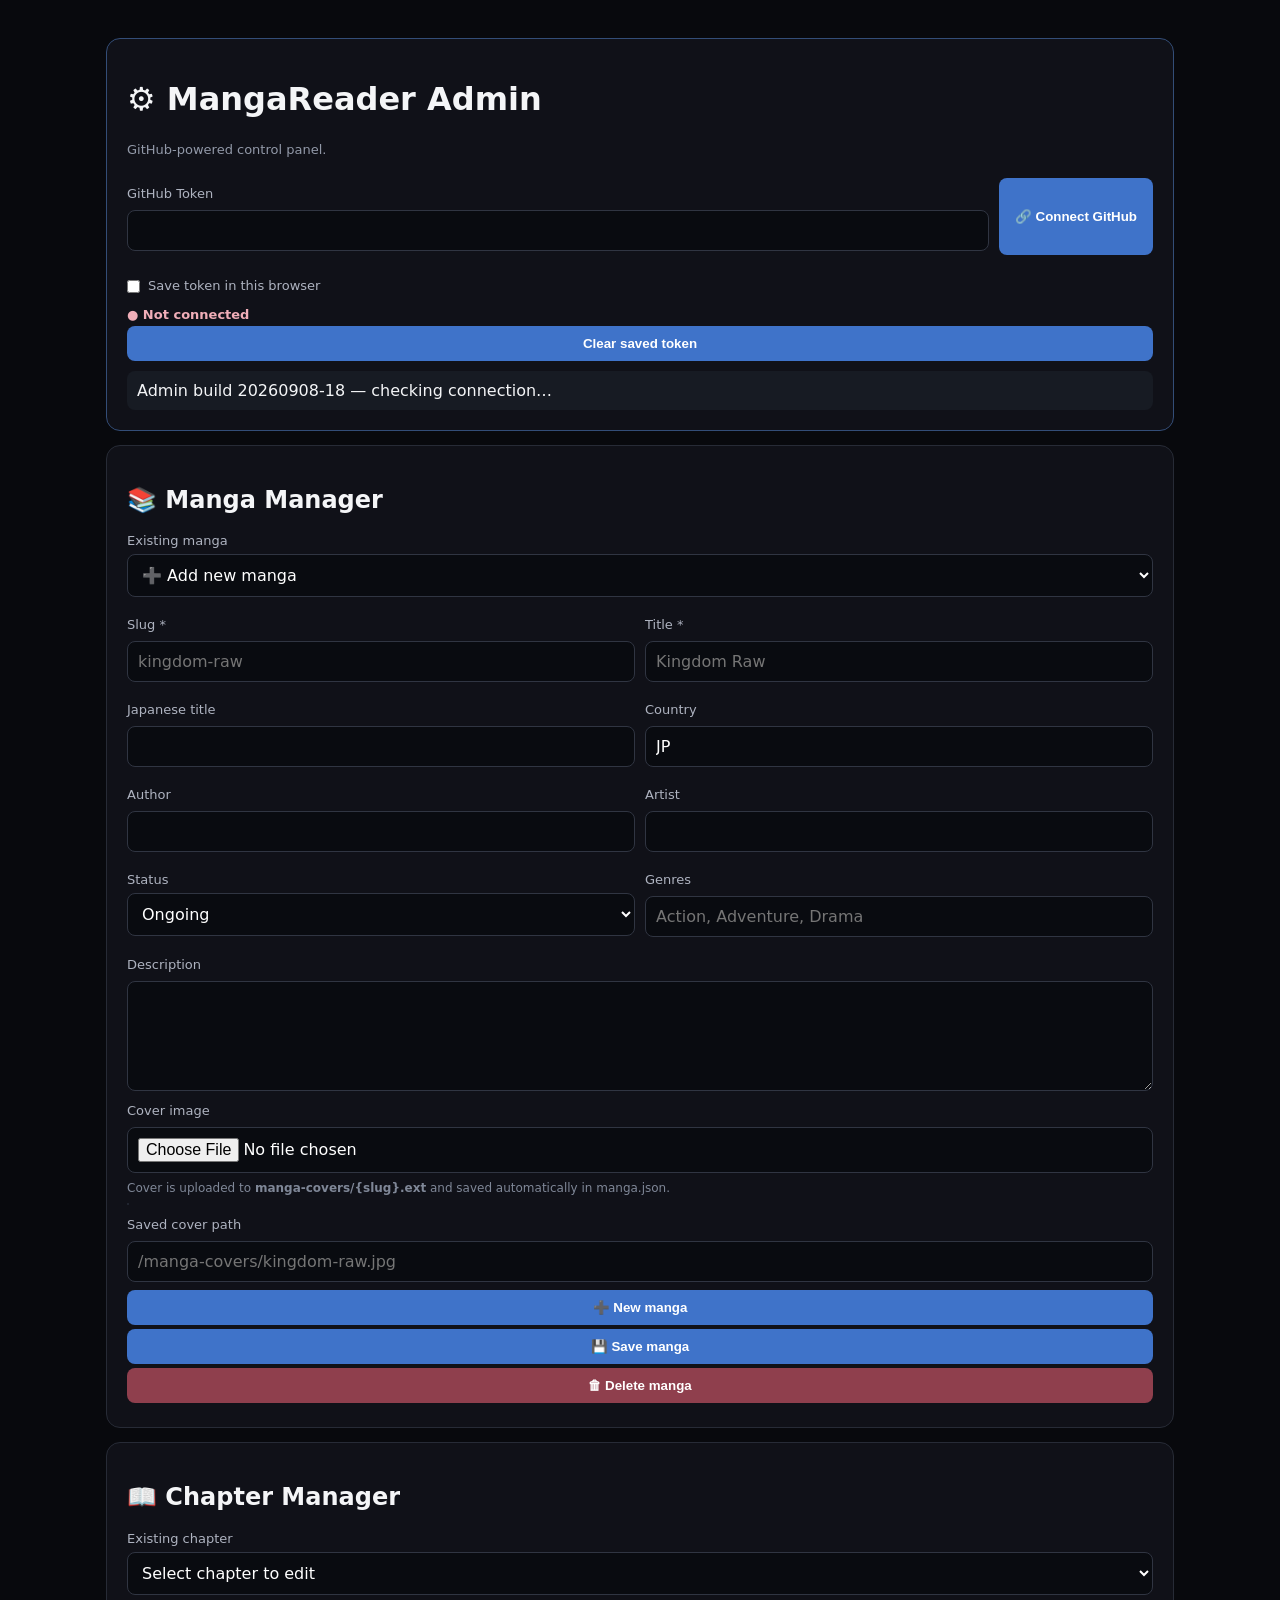
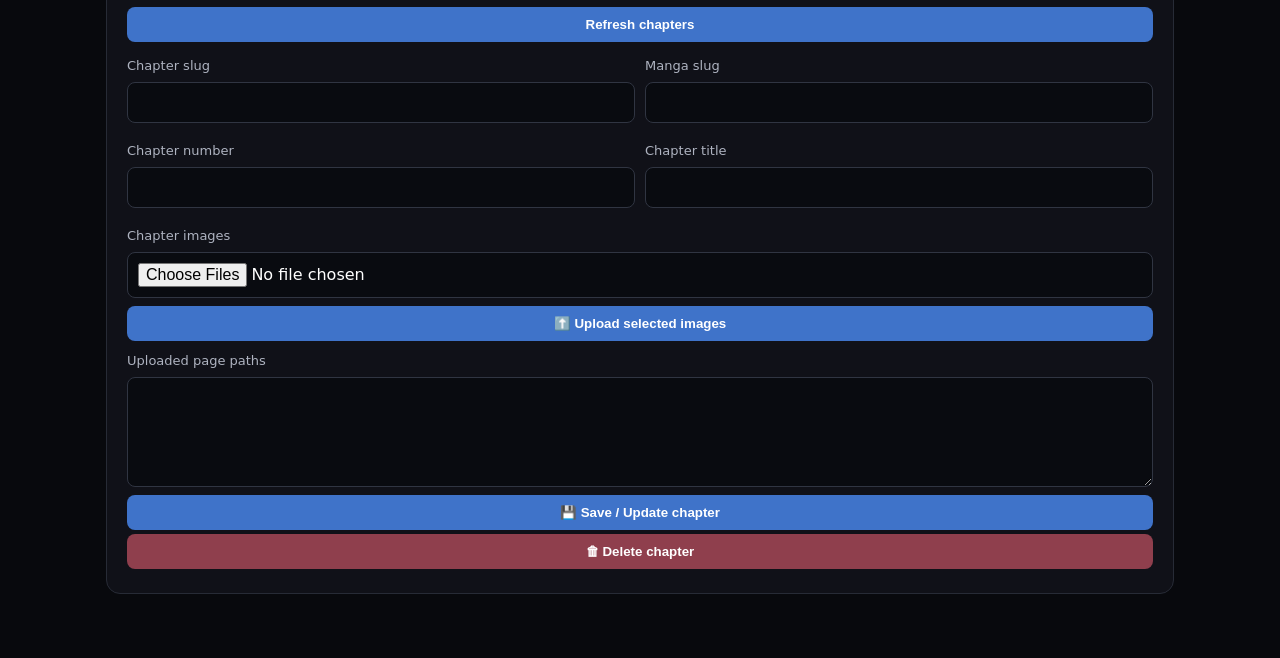
==== commit 02101a39: "Add full manga management to admin panel" ====
--- a/admin/index.html
+++ b/admin/index.html
@@ -1,17 +1,66 @@
-<!doctype html><html lang="en"><head><meta charset="utf-8"><meta name="viewport" content="width=device-width,initial-scale=1"><title>MangaReader Admin</title><link rel="stylesheet" href="admin.css"><style>*{box-sizing:border-box}body{margin:0;background:#08090d;color:#f4f5f7;font-family:Inter,system-ui,sans-serif}main{max-width:1050px;margin:auto;padding:24px 16px 50px}.panel{background:#101118;border:1px solid #272b36;border-radius:14px;padding:20px;margin:14px 0}.hero{border-color:#334d77}.muted{color:#9299a8;font-size:13px;line-height:1.6}label{display:block;font-size:13px;color:#aeb3c0;margin:12px 0 6px}input,textarea,select{width:100%;background:#090b10;color:#fff;border:1px solid #303542;border-radius:8px;padding:10px;font:inherit;outline:none;margin-bottom:8px}textarea{min-height:110px;resize:vertical}button{border:0;border-radius:8px;padding:10px 14px;background:#3f73c9;color:#fff;font-weight:700;cursor:pointer;margin:4px 4px 4px 0}button:disabled{opacity:.5;cursor:not-allowed}.token-row,.grid{display:grid;grid-template-columns:1fr auto;gap:10px}.grid{grid-template-columns:1fr 1fr}.state{font-size:13px;font-weight:700}.bad{color:#f0aeb8}.good{color:#8ee6ad}.status{padding:10px;border-radius:8px;background:#171b23;margin-top:10px;white-space:pre-wrap;overflow-wrap:anywhere}.danger{background:#8f3f4d}.save-token{display:flex;align-items:center;gap:8px}.save-token input{width:auto}@media(max-width:700px){.token-row,.grid{grid-template-columns:1fr}}</style></head><body><main><div class="panel hero"><h1>⚙️ MangaReader Admin</h1><p class="muted">GitHub-powered control panel.</p><div class="token-row"><div><label>GitHub Token</label><input id="token" type="password" autocomplete="off"></div><button id="connect" type="button">🔗 Connect GitHub</button></div><label class="save-token"><input id="saveToken" type="checkbox"> Save token in this browser</label><div id="loginStatus" class="state bad">● Not connected</div><button id="clear" type="button">Clear saved token</button><div id="status" class="status">Admin build 20260908-17 — checking connection…</div></div><section id="panel"><div class="panel"><h2>📚 Manga</h2><div class="grid"><div><label>Slug</label><input id="slug"></div><div><label>Title</label><input id="title"></div></div><div class="grid"><div><label>Country</label><input id="country"></div><div><label>Author</label><input id="author"></div></div><label>Cover path</label><input id="cover"><label>Description</label><textarea id="description"></textarea><button id="manga" type="button">💾 Save manga</button></div><div class="panel"><h2>📖 Chapter Manager</h2><label>Existing chapter</label><select id="chapterSelect"><option value="">Select chapter to edit</option></select><button id="refreshChapters" type="button">Refresh chapters</button><div class="grid"><div><label>Chapter slug</label><input id="cslug"></div><div><label>Manga slug</label><input id="mangaSlug"></div></div><div class="grid"><div><label>Chapter number</label><input id="number"></div><div><label>Chapter title</label><input id="chapterTitle"></div></div><label>Chapter images</label><input id="imageFiles" type="file" accept="image/*" multiple><button id="uploadImages" type="button">⬆️ Upload selected images</button><label>Uploaded page paths</label><textarea id="pages"></textarea><div><button id="chapter" type="button">💾 Save / Update chapter</button><button id="deleteChapter" class="danger" type="button">🗑 Delete chapter</button></div></div></section></main><script>
-const KEY="mr_admin_token",REPO="kindgommangaraw/kindgommangaraw.github.io",token=document.getElementById("token"),connect=document.getElementById("connect"),status=document.getElementById("status"),loginStatus=document.getElementById("loginStatus"),saveToken=document.getElementById("saveToken");let chapters=[];
+<!doctype html>
+<html lang="en">
+<head>
+<meta charset="utf-8"><meta name="viewport" content="width=device-width,initial-scale=1">
+<title>MangaReader Admin</title><link rel="stylesheet" href="admin.css">
+<style>
+*{box-sizing:border-box}body{margin:0;background:#08090d;color:#f4f5f7;font-family:Inter,system-ui,sans-serif}main{max-width:1100px;margin:auto;padding:24px 16px 50px}.panel{background:#101118;border:1px solid #272b36;border-radius:14px;padding:20px;margin:14px 0}.hero{border-color:#334d77}.muted{color:#9299a8;font-size:13px;line-height:1.6}label{display:block;font-size:13px;color:#aeb3c0;margin:12px 0 6px}input,textarea,select{width:100%;background:#090b10;color:#fff;border:1px solid #303542;border-radius:8px;padding:10px;font:inherit;outline:none;margin-bottom:8px}textarea{min-height:110px;resize:vertical}button{border:0;border-radius:8px;padding:10px 14px;background:#3f73c9;color:#fff;font-weight:700;cursor:pointer;margin:4px 4px 4px 0}button:disabled{opacity:.5;cursor:not-allowed}.token-row,.grid{display:grid;grid-template-columns:1fr auto;gap:10px}.grid{grid-template-columns:1fr 1fr}.state{font-size:13px;font-weight:700}.bad{color:#f0aeb8}.good{color:#8ee6ad}.status{padding:10px;border-radius:8px;background:#171b23;margin-top:10px;white-space:pre-wrap;overflow-wrap:anywhere}.danger{background:#8f3f4d}.save-token{display:flex;align-items:center;gap:8px}.save-token input{width:auto}.cover-preview{display:block;max-width:180px;max-height:240px;border-radius:10px;margin:8px 0;border:1px solid #303542}.small{font-size:12px;color:#7f8797}@media(max-width:700px){.token-row,.grid{grid-template-columns:1fr}}
+</style>
+</head>
+<body><main>
+<div class="panel hero"><h1>⚙️ MangaReader Admin</h1><p class="muted">GitHub-powered control panel.</p><div class="token-row"><div><label>GitHub Token</label><input id="token" type="password" autocomplete="off"></div><button id="connect" type="button">🔗 Connect GitHub</button></div><label class="save-token"><input id="saveToken" type="checkbox"> Save token in this browser</label><div id="loginStatus" class="state bad">● Not connected</div><button id="clear" type="button">Clear saved token</button><div id="status" class="status">Admin build 20260908-18 — checking connection…</div></div>
+
+<section id="panel">
+<div class="panel"><h2>📚 Manga Manager</h2>
+<label>Existing manga</label><select id="mangaSelect"><option value="">➕ Add new manga</option></select>
+<div class="grid"><div><label>Slug *</label><input id="slug" placeholder="kingdom-raw"></div><div><label>Title *</label><input id="title" placeholder="Kingdom Raw"></div></div>
+<div class="grid"><div><label>Japanese title</label><input id="japaneseTitle"></div><div><label>Country</label><input id="country" value="JP"></div></div>
+<div class="grid"><div><label>Author</label><input id="author"></div><div><label>Artist</label><input id="artist"></div></div>
+<div class="grid"><div><label>Status</label><select id="mangaStatus"><option value="Ongoing">Ongoing</option><option value="Completed">Completed</option><option value="Hiatus">Hiatus</option></select></div><div><label>Genres</label><input id="genres" placeholder="Action, Adventure, Drama"></div></div>
+<label>Description</label><textarea id="description"></textarea>
+<label>Cover image</label><input id="coverFile" type="file" accept="image/*"><div class="small">Cover is uploaded to <b>manga-covers/{slug}.ext</b> and saved automatically in manga.json.</div><img id="coverPreview" class="cover-preview" alt="" hidden>
+<label>Saved cover path</label><input id="cover" placeholder="/manga-covers/kingdom-raw.jpg">
+<div><button id="newManga" type="button">➕ New manga</button><button id="saveManga" type="button">💾 Save manga</button><button id="deleteManga" class="danger" type="button">🗑 Delete manga</button></div>
+</div>
+
+<div class="panel"><h2>📖 Chapter Manager</h2><label>Existing chapter</label><select id="chapterSelect"><option value="">Select chapter to edit</option></select><button id="refreshChapters" type="button">Refresh chapters</button><div class="grid"><div><label>Chapter slug</label><input id="cslug"></div><div><label>Manga slug</label><input id="mangaSlug"></div></div><div class="grid"><div><label>Chapter number</label><input id="number"></div><div><label>Chapter title</label><input id="chapterTitle"></div></div><label>Chapter images</label><input id="imageFiles" type="file" accept="image/*" multiple><button id="uploadImages" type="button">⬆️ Upload selected images</button><label>Uploaded page paths</label><textarea id="pages"></textarea><div><button id="chapter" type="button">💾 Save / Update chapter</button><button id="deleteChapter" class="danger" type="button">🗑 Delete chapter</button></div></div>
+</section></main>
+<script>
+const KEY="mr_admin_token",REPO="kindgommangaraw/kindgommangaraw.github.io";
+const $=id=>document.getElementById(id),token=$("token"),connect=$("connect"),status=$("status"),loginStatus=$("loginStatus"),saveToken=$("saveToken");
+let mangas=[],chapters=[];
 const state=(ok,t)=>{loginStatus.className="state "+(ok?"good":"bad");loginStatus.textContent="● "+t};
 const auth=()=>sessionStorage.getItem(KEY)||localStorage.getItem(KEY)||token.value.trim()||(()=>{throw Error("GitHub is not connected.")})();
 async function api(path,opt={},timeout=30000){const ctl=new AbortController(),timer=setTimeout(()=>ctl.abort(),timeout);try{const r=await fetch("https://api.github.com/repos/"+REPO+"/contents/"+path,{...opt,signal:ctl.signal,headers:{Accept:"application/vnd.github+json",Authorization:"Bearer "+auth(),"X-GitHub-Api-Version":"2022-11-28","Content-Type":"application/json",...(opt.headers||{})},cache:"no-store"});let d={};try{d=await r.json()}catch{}if(!r.ok)throw Error("GitHub HTTP "+r.status+": "+(d.message||"Request failed"));return d}catch(e){if(e.name==="AbortError")throw Error("GitHub request timed out after 30 seconds: "+path);throw e}finally{clearTimeout(timer)}}
 async function sha(path){try{return(await api(path,{},15000)).sha}catch(e){if(e.message.includes("GitHub HTTP 404"))return null;throw e}}
-async function listDir(path){const d=await api(path+"?ref=main",{},15000);return Array.isArray(d)?d:[]}
 async function b64(f){const u=new Uint8Array(await f.arrayBuffer());let s="";for(let i=0;i<u.length;i+=32768)s+=String.fromCharCode(...u.subarray(i,i+32768));return btoa(s)}
 async function putFile(path,content,message){let s=await sha(path),body={message,content,branch:"main"};if(s)body.sha=s;try{return await api(path,{method:"PUT",body:JSON.stringify(body)},90000)}catch(e){if(e.message.includes("422")&&e.message.includes("sha")){s=await sha(path);if(!s)throw e;body.sha=s;return await api(path,{method:"PUT",body:JSON.stringify(body)},90000)}throw e}}
-async function upload(){const b=document.getElementById("uploadImages");try{const m=document.getElementById("mangaSlug").value.trim(),n=document.getElementById("number").value.trim(),files=[...document.getElementById("imageFiles").files];if(!m||!n)throw Error("Select/load a chapter first.");if(!files.length)throw Error("Select an image first.");b.disabled=true;b.textContent="⏳ Uploading...";const dir="chapter-images/"+m+"/chapter-"+n+"/";let existing=[];try{existing=await listDir(dir)}catch(e){if(!e.message.includes("404"))throw e}const used=new Set(existing.map(x=>x.name));let next=1;while(used.has(String(next).padStart(3,"0")+".jpg")||used.has(String(next).padStart(3,"0")+".jpeg")||used.has(String(next).padStart(3,"0")+".png")||used.has(String(next).padStart(3,"0")+".webp"))next++;const pages=[];files.sort((a,z)=>a.name.localeCompare(z.name,undefined,{numeric:true}));for(let i=0;i<files.length;i++){const f=files[i];if(f.size>90*1024*1024)throw Error(f.name+" is larger than 90 MB. Reduce the image size first.");const ext=(f.name.split(".").pop()||"jpg").toLowerCase().replace(/[^a-z0-9]/g,"")||"jpg",name=String(next+i).padStart(3,"0")+"."+ext,path=dir+name;status.textContent="1/3 — Preparing "+name+" ("+(i+1)+"/"+files.length+")...";const content=await b64(f);status.textContent="2/3 — Checking GitHub file "+name+"...";status.textContent="3/3 — Sending "+name+" to GitHub...";await putFile(path,content,"Admin: upload chapter image");pages.push("/"+path);status.textContent="✓ Uploaded "+name+" ("+(i+1)+"/"+files.length+")"}const all=existing.filter(x=>/^\d+\.(jpg|jpeg|png|webp|gif)$/i.test(x.name)).map(x=>"/"+dir+x.name).concat(pages).sort((a,z)=>a.localeCompare(z,undefined,{numeric:true}));document.getElementById("pages").value=JSON.stringify(all,null,2);status.textContent="✓ Upload complete: "+all.length+" images. Now click Save / Update chapter."}catch(e){status.textContent="❌ UPLOAD ERROR: "+e.message;console.error(e)}finally{b.disabled=false;b.textContent="⬆️ Upload selected images"}}
-document.getElementById("uploadImages").onclick=upload;
-async function verify(t){try{connect.disabled=true;status.textContent="Checking GitHub...";const r=await fetch("https://api.github.com/repos/"+REPO,{headers:{Authorization:"Bearer "+t,Accept:"application/vnd.github+json","X-GitHub-Api-Version":"2022-11-28"},cache:"no-store"});if(!r.ok)throw Error((await r.json()).message||("HTTP "+r.status));sessionStorage.setItem(KEY,t);if(saveToken.checked)localStorage.setItem(KEY,t);token.value="";state(true,"Connected");status.textContent="✓ GitHub connected. Upload ready. Build 20260908-17";load()}catch(e){state(false,"Not connected");status.textContent="❌ "+e.message}finally{connect.disabled=false}}
-async function load(){try{const r=await fetch("../data/chapters.json?v="+Date.now(),{cache:"no-store"});const d=await r.json();chapters=d.chapters||[];const s=document.getElementById("chapterSelect");s.innerHTML='<option value="">Select chapter to edit</option>';chapters.forEach(c=>{const o=document.createElement("option");o.value=c.slug;o.textContent=(c.manga_slug||"Manga")+" — "+(c.title||("Chapter "+c.number));s.appendChild(o)});if(chapters[0]){s.value=chapters[0].slug;fill(chapters[0])}}catch(e){status.textContent="❌ Chapter load error: "+e.message}}
-function fill(c){cslug.value=c.slug||"";mangaSlug.value=c.manga_slug||"";number.value=c.number||"";chapterTitle.value=c.title||"";pages.value=JSON.stringify(c.pages||[],null,2)}
-chapterSelect.onchange=()=>{const c=chapters.find(x=>x.slug===chapterSelect.value);if(c)fill(c)};refreshChapters.onclick=load;connect.onclick=()=>verify(token.value.trim());clear.onclick=()=>{sessionStorage.removeItem(KEY);localStorage.removeItem(KEY);state(false,"Not connected");status.textContent="Token cleared."};
-const saved=localStorage.getItem(KEY)||sessionStorage.getItem(KEY);if(saved){saveToken.checked=!!localStorage.getItem(KEY);verify(saved)}else status.textContent="Admin build 20260908-17 — GitHub not connected.";
+async function getJson(path){const d=await api(path+"?ref=main",{},20000);return JSON.parse(atob(d.content.replace(/\n/g,"")))}
+async function saveJson(path,obj,message){for(let attempt=0;attempt<2;attempt++){const d=await api(path+"?ref=main",{},20000);const content=btoa(unescape(encodeURIComponent(JSON.stringify(obj,null,2)+"\n")));try{return await api(path,{method:"PUT",body:JSON.stringify({message,content,branch:"main",sha:d.sha})},30000)}catch(e){if(!e.message.includes("409")&&!e.message.includes("422"))throw e}}throw Error("GitHub changed the file while saving. Please try again.")}
+async function listDir(path){const d=await api(path+"?ref=main",{},15000);return Array.isArray(d)?d:[]}
+function slugify(v){return v.trim().toLowerCase().replace(/[^a-z0-9]+/g,"-").replace(/^-+|-+$/g,"")}
+async function loadMangas(){try{const d=await getJson("data/manga.json");mangas=d.manga||[];const s=$("mangaSelect");s.innerHTML='<option value="">➕ Add new manga</option>';mangas.forEach(m=>{const o=document.createElement("option");o.value=m.slug;o.textContent=m.title||m.slug;s.appendChild(o)});status.textContent="✓ Manga database loaded: "+mangas.length}catch(e){status.textContent="❌ Manga load error: "+e.message}}
+function clearMangaForm(){["slug","title","japaneseTitle","author","artist","genres","description","cover"].forEach(id=>$(id).value="");$("country").value="JP";$("mangaStatus").value="Ongoing";$("coverFile").value="";$("coverPreview").hidden=true;$("mangaSelect").value=""}
+function fillManga(m){$("slug").value=m.slug||"";$("title").value=m.title||"";$("japaneseTitle").value=m.japanese_title||m.japaneseTitle||"";$("country").value=m.country||"JP";$("author").value=m.author||"";$("artist").value=m.artist||"";$("mangaStatus").value=m.status||"Ongoing";$("genres").value=Array.isArray(m.genres)?m.genres.join(", "):m.genres||"";$("description").value=m.description||"";$("cover").value=m.cover||"";$("coverFile").value="";if(m.cover){$("coverPreview").src=m.cover+"?v="+Date.now();$("coverPreview").hidden=false}else $("coverPreview").hidden=true}
+$("mangaSelect").onchange=()=>{const m=mangas.find(x=>x.slug===$("mangaSelect").value);m?fillManga(m):clearMangaForm()};$("newManga").onclick=clearMangaForm;
+$("coverFile").onchange=()=>{const f=$("coverFile").files[0];if(f){$("coverPreview").src=URL.createObjectURL(f);$("coverPreview").hidden=false}};
+async function saveManga(){const b=$("saveManga");try{let slug=$("slug").value.trim()||slugify($("title").value);const title=$("title").value.trim();if(!slug||!title)throw Error("Slug and title are required.");if(!/^[a-z0-9]+(?:-[a-z0-9]+)*$/.test(slug))throw Error("Slug must use lowercase letters, numbers and hyphens only.");b.disabled=true;b.textContent="⏳ Saving...";let cover=$("cover").value.trim();const file=$("coverFile").files[0];if(file){if(file.size>10*1024*1024)throw Error("Cover image is larger than 10 MB.");const ext=(file.name.split(".").pop()||"jpg").toLowerCase().replace(/[^a-z0-9]/g,"")||"jpg";const path="manga-covers/"+slug+"."+ext;status.textContent="Uploading manga cover...";await putFile(path,await b64(file),"Admin: upload manga cover");cover="/"+path}
+const item={slug,title,japanese_title:$("japaneseTitle").value.trim(),country:$("country").value.trim()||"JP",author:$("author").value.trim(),artist:$("artist").value.trim(),status:$("mangaStatus").value,genres:$("genres").value.split(",").map(x=>x.trim()).filter(Boolean),cover,description:$("description").value.trim()};
+const latest=await getJson("data/manga.json"),arr=latest.manga||[];const oldSlug=$("mangaSelect").value;const idx=arr.findIndex(m=>m.slug===oldSlug);const dup=arr.findIndex(m=>m.slug===slug);if(idx>=0){if(dup>=0&&dup!==idx)throw Error("That slug already belongs to another manga.");arr[idx]=item}else{if(dup>=0)throw Error("A manga with this slug already exists.");arr.push(item)}latest.manga=arr;await saveJson("data/manga.json",latest,"Admin: save manga");await updateSitemap(arr);status.textContent="✓ Manga saved: "+title;await loadMangas();$("mangaSelect").value=slug;fillManga(item)}catch(e){status.textContent="❌ MANGA ERROR: "+e.message;console.error(e)}finally{b.disabled=false;b.textContent="💾 Save manga"}}
+$("saveManga").onclick=saveManga;
+async function deleteManga(){const slug=$("mangaSelect").value;if(!slug)return alert("Select a manga first.");const m=mangas.find(x=>x.slug===slug);if(!confirm("Delete manga record '"+(m?.title||slug)+"'? Chapters and images will NOT be deleted."))return;try{const latest=await getJson("data/manga.json");latest.manga=(latest.manga||[]).filter(x=>x.slug!==slug);await saveJson("data/manga.json",latest,"Admin: delete manga record");await updateSitemap(latest.manga);clearMangaForm();await loadMangas();status.textContent="✓ Manga record deleted. Chapters/images were kept."}catch(e){status.textContent="❌ DELETE ERROR: "+e.message}}
+$("deleteManga").onclick=deleteManga;
+async function updateSitemap(list){try{const sm=await api("sitemap.xml?ref=main",{},15000);const xml=atob(sm.content.replace(/\n/g,""));const urls=new Set();const re=/<loc>([^<]+)<\\/loc>/g;let m;while((m=re.exec(xml)))urls.add(m[1]);list.forEach(x=>urls.add("https://kindgommangaraw.github.io/manga.html?slug="+encodeURIComponent(x.slug)));const out='<?xml version="1.0" encoding="UTF-8"?>\n<urlset xmlns="http://www.sitemaps.org/schemas/sitemap/0.9">\n'+[...urls].map(u=>'  <url>\n    <loc>'+u+'</loc>\n  </url>').join("\n")+'\n</urlset>\n';await api("sitemap.xml",{method:"PUT",body:JSON.stringify({message:"Admin: update sitemap",content:btoa(unescape(encodeURIComponent(out))),branch:"main",sha:sm.sha})},30000)}catch(e){console.warn("Sitemap update failed",e);}}
+async function loadChapters(){try{const d=await getJson("data/chapters.json");chapters=d.chapters||[];const s=$("chapterSelect");s.innerHTML='<option value="">Select chapter to edit</option>';chapters.forEach(c=>{const o=document.createElement("option");o.value=c.slug;o.textContent=(c.manga_slug||"Manga")+" — "+(c.title||("Chapter "+c.number));s.appendChild(o)});if(chapters[0]){s.value=chapters[0].slug;fillChapter(chapters[0])}}catch(e){status.textContent="❌ Chapter load error: "+e.message}}
+function fillChapter(c){$("cslug").value=c.slug||"";$("mangaSlug").value=c.manga_slug||"";$("number").value=c.number||"";$("chapterTitle").value=c.title||"";$("pages").value=JSON.stringify(c.pages||[],null,2)}
+$("chapterSelect").onchange=()=>{const c=chapters.find(x=>x.slug===$("chapterSelect").value);if(c)fillChapter(c)};$("refreshChapters").onclick=loadChapters;
+async function upload(){const b=$("uploadImages");try{const m=$("mangaSlug").value.trim(),n=$("number").value.trim(),files=[...$("imageFiles").files];if(!m||!n)throw Error("Select/load a chapter first.");if(!files.length)throw Error("Select an image first.");b.disabled=true;b.textContent="⏳ Uploading...";const dir="chapter-images/"+m+"/chapter-"+n+"/";let existing=[];try{existing=await listDir(dir)}catch(e){if(!e.message.includes("404"))throw e}const used=new Set(existing.map(x=>x.name));let next=1;while([...used].some(x=>new RegExp("^"+String(next).padStart(3,"0")+"\\\\.(jpg|jpeg|png|webp|gif)$","i").test(x)))next++;const pages=[];files.sort((a,z)=>a.name.localeCompare(z.name,undefined,{numeric:true}));for(let i=0;i<files.length;i++){const f=files[i],ext=(f.name.split(".").pop()||"jpg").toLowerCase().replace(/[^a-z0-9]/g,"")||"jpg",name=String(next+i).padStart(3,"0")+"."+ext,path=dir+name;if(f.size>90*1024*1024)throw Error(f.name+" is larger than 90 MB.");status.textContent="Uploading "+name+" ("+(i+1)+"/"+files.length+")...";await putFile(path,await b64(f),"Admin: upload chapter image");pages.push("/"+path)}const all=existing.filter(x=>/^\d+\.(jpg|jpeg|png|webp|gif)$/i.test(x.name)).map(x=>"/"+dir+x.name).concat(pages).sort((a,z)=>a.localeCompare(z,undefined,{numeric:true}));$("pages").value=JSON.stringify(all,null,2);status.textContent="✓ Upload complete: "+all.length+" images. Save / Update chapter now."}catch(e){status.textContent="❌ UPLOAD ERROR: "+e.message}finally{b.disabled=false;b.textContent="⬆️ Upload selected images"}}
+$("uploadImages").onclick=upload;
+async function saveChapter(){try{const slug=$("cslug").value.trim(),mangaSlug=$("mangaSlug").value.trim();if(!slug||!mangaSlug)throw Error("Chapter slug and manga slug are required.");let p=[];try{p=JSON.parse($("pages").value||"[]")}catch{throw Error("Pages must be valid JSON.")}const latest=await getJson("data/chapters.json"),arr=latest.chapters||[],item={id:slug,manga_slug:mangaSlug,title:$("chapterTitle").value.trim(),number:Number($("number").value),slug,country:"JP",pages:p};const idx=arr.findIndex(x=>x.slug===slug);if(idx>=0)arr[idx]=item;else arr.push(item);latest.chapters=arr;await saveJson("data/chapters.json",latest,"Admin: save chapter");await updateSitemap(mangas);status.textContent="✓ Chapter saved.";await loadChapters()}catch(e){status.textContent="❌ CHAPTER ERROR: "+e.message}}
+$("chapter").onclick=saveChapter;
+async function deleteChapter(){const slug=$("chapterSelect").value;if(!slug)return alert("Select a chapter first.");if(!confirm("Delete this chapter record? Images will remain in GitHub."))return;try{const latest=await getJson("data/chapters.json");latest.chapters=(latest.chapters||[]).filter(x=>x.slug!==slug);await saveJson("data/chapters.json",latest,"Admin: delete chapter");await updateSitemap(mangas);status.textContent="✓ Chapter deleted. Images were kept.";await loadChapters()}catch(e){status.textContent="❌ DELETE ERROR: "+e.message}}
+$("deleteChapter").onclick=deleteChapter;
+async function verify(t){try{if(!t)throw Error("Enter your GitHub token.");connect.disabled=true;status.textContent="Checking GitHub...";const r=await fetch("https://api.github.com/repos/"+REPO,{headers:{Authorization:"Bearer "+t,Accept:"application/vnd.github+json","X-GitHub-Api-Version":"2022-11-28"},cache:"no-store"});if(!r.ok)throw Error((await r.json()).message||("HTTP "+r.status));sessionStorage.setItem(KEY,t);if(saveToken.checked)localStorage.setItem(KEY,t);token.value="";state(true,"Connected");status.textContent="✓ GitHub connected. Admin ready. Build 20260908-18";await loadMangas();await loadChapters()}catch(e){state(false,"Not connected");status.textContent="❌ "+e.message}finally{connect.disabled=false}}
+connect.onclick=()=>verify(token.value.trim());$("clear").onclick=()=>{sessionStorage.removeItem(KEY);localStorage.removeItem(KEY);state(false,"Not connected");status.textContent="Token cleared."};
+const saved=localStorage.getItem(KEY)||sessionStorage.getItem(KEY);if(saved){saveToken.checked=!!localStorage.getItem(KEY);verify(saved)}else status.textContent="Admin build 20260908-18 — GitHub not connected.";
 </script></body></html>
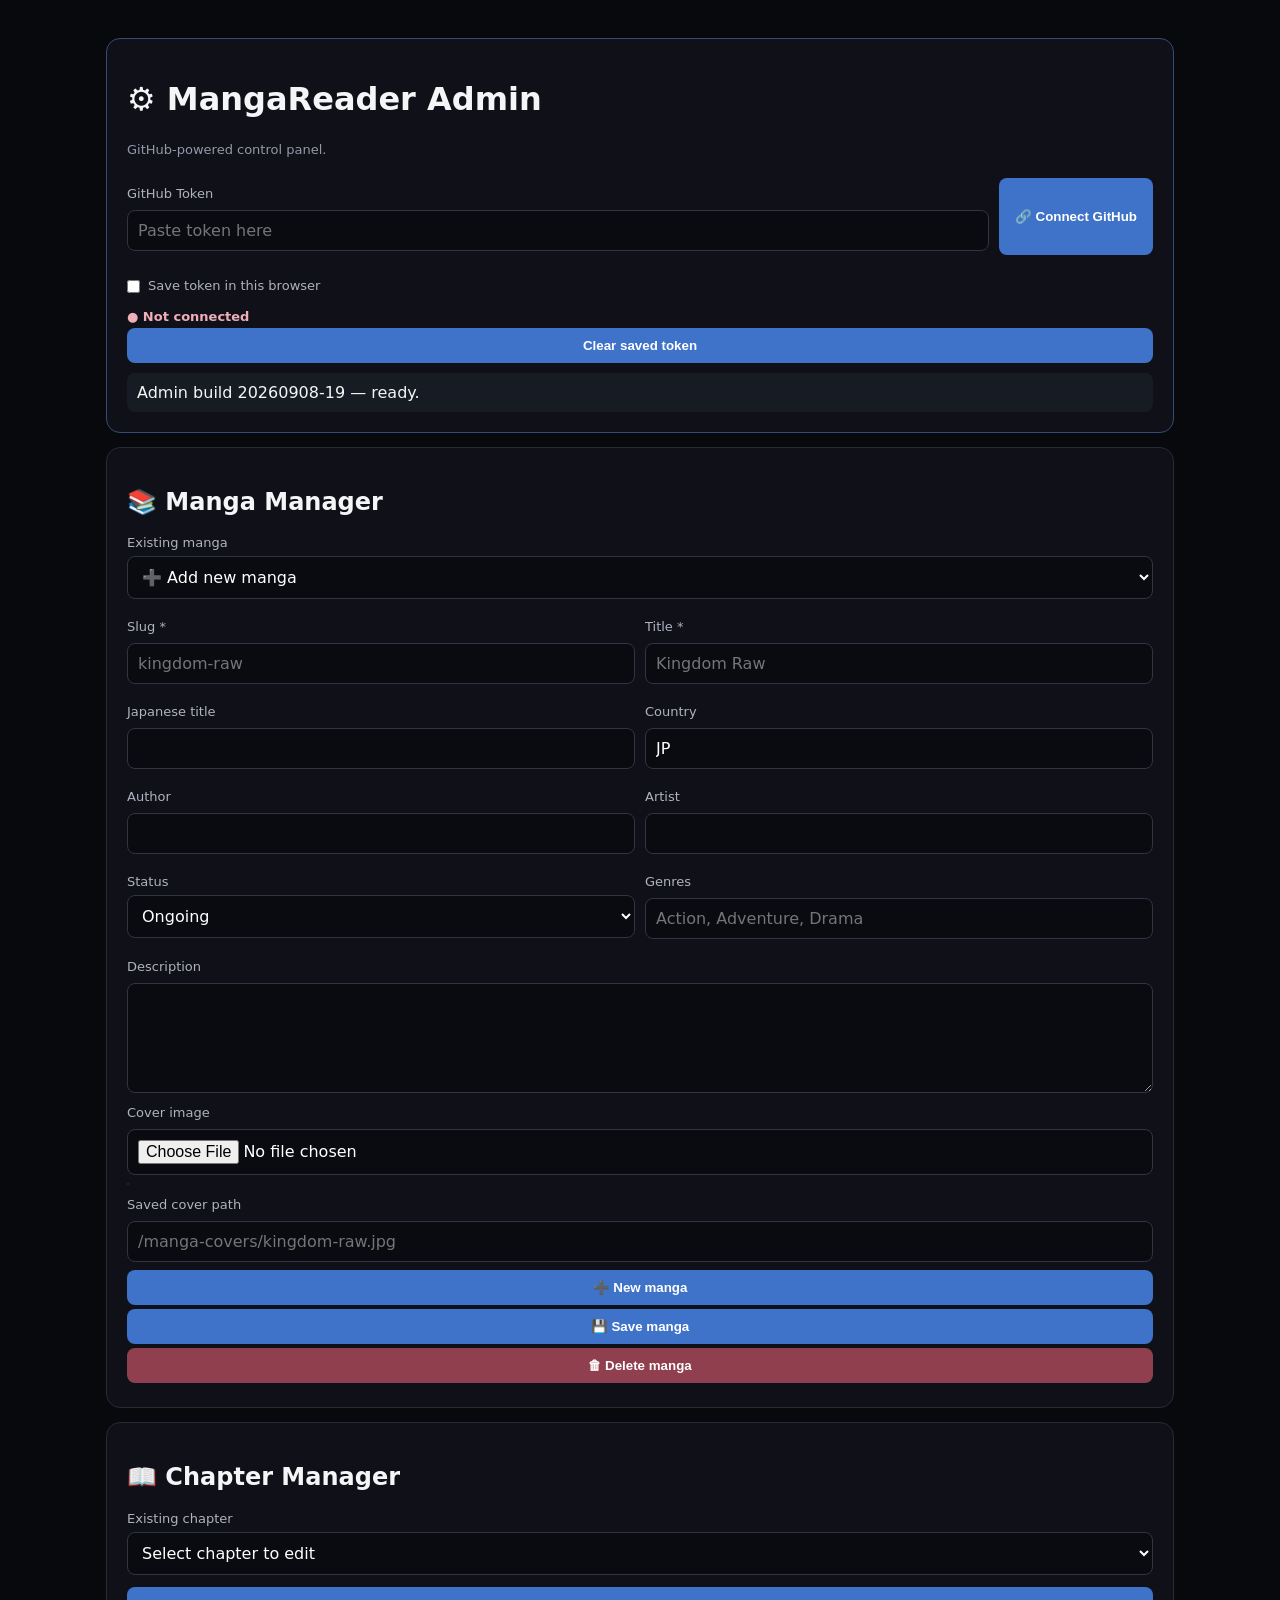
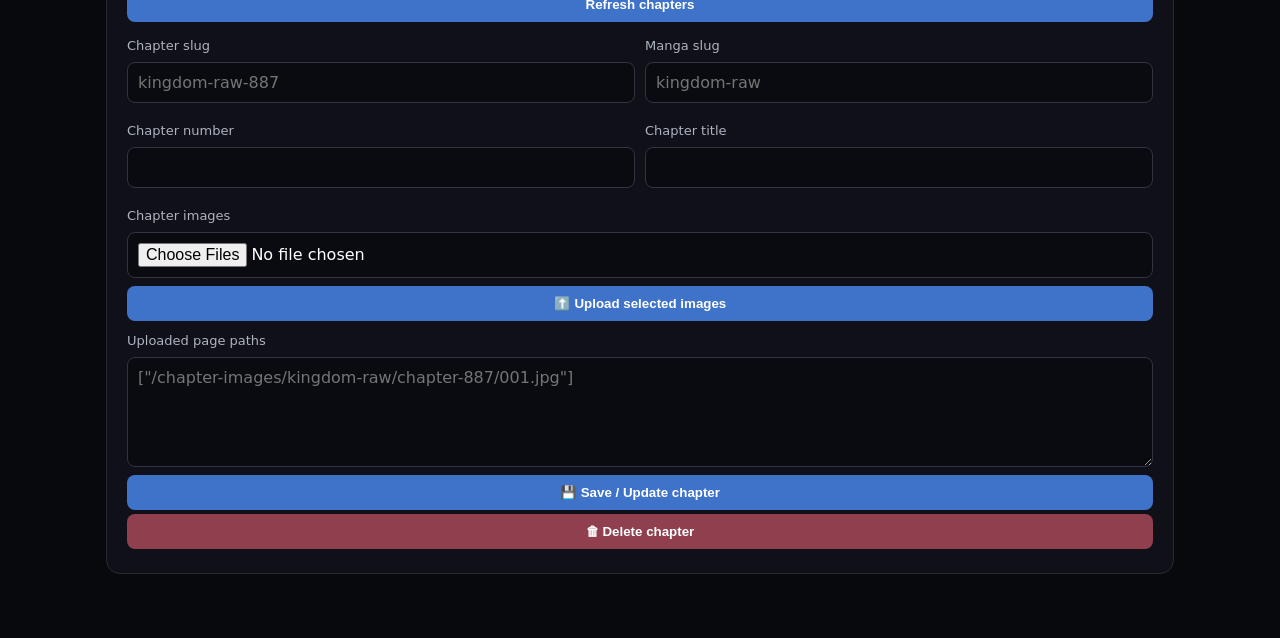
==== commit 60cc4a53: "Fix admin GitHub connection and token compatibility" ====
--- a/admin/index.html
+++ b/admin/index.html
@@ -1,66 +1,80 @@
 <!doctype html>
 <html lang="en">
 <head>
-<meta charset="utf-8"><meta name="viewport" content="width=device-width,initial-scale=1">
-<title>MangaReader Admin</title><link rel="stylesheet" href="admin.css">
+<meta charset="utf-8">
+<meta name="viewport" content="width=device-width,initial-scale=1">
+<title>MangaReader Admin</title>
+<link rel="stylesheet" href="admin.css">
 <style>
-*{box-sizing:border-box}body{margin:0;background:#08090d;color:#f4f5f7;font-family:Inter,system-ui,sans-serif}main{max-width:1100px;margin:auto;padding:24px 16px 50px}.panel{background:#101118;border:1px solid #272b36;border-radius:14px;padding:20px;margin:14px 0}.hero{border-color:#334d77}.muted{color:#9299a8;font-size:13px;line-height:1.6}label{display:block;font-size:13px;color:#aeb3c0;margin:12px 0 6px}input,textarea,select{width:100%;background:#090b10;color:#fff;border:1px solid #303542;border-radius:8px;padding:10px;font:inherit;outline:none;margin-bottom:8px}textarea{min-height:110px;resize:vertical}button{border:0;border-radius:8px;padding:10px 14px;background:#3f73c9;color:#fff;font-weight:700;cursor:pointer;margin:4px 4px 4px 0}button:disabled{opacity:.5;cursor:not-allowed}.token-row,.grid{display:grid;grid-template-columns:1fr auto;gap:10px}.grid{grid-template-columns:1fr 1fr}.state{font-size:13px;font-weight:700}.bad{color:#f0aeb8}.good{color:#8ee6ad}.status{padding:10px;border-radius:8px;background:#171b23;margin-top:10px;white-space:pre-wrap;overflow-wrap:anywhere}.danger{background:#8f3f4d}.save-token{display:flex;align-items:center;gap:8px}.save-token input{width:auto}.cover-preview{display:block;max-width:180px;max-height:240px;border-radius:10px;margin:8px 0;border:1px solid #303542}.small{font-size:12px;color:#7f8797}@media(max-width:700px){.token-row,.grid{grid-template-columns:1fr}}
+*{box-sizing:border-box}body{margin:0;background:#08090d;color:#f4f5f7;font-family:Inter,system-ui,sans-serif}main{max-width:1100px;margin:auto;padding:24px 16px 50px}.panel{background:#101118;border:1px solid #272b36;border-radius:14px;padding:20px;margin:14px 0}.hero{border-color:#334d77}.muted,.small{color:#9299a8;font-size:13px;line-height:1.6}label{display:block;font-size:13px;color:#aeb3c0;margin:12px 0 6px}input,textarea,select{width:100%;background:#090b10;color:#fff;border:1px solid #303542;border-radius:8px;padding:10px;font:inherit;outline:none;margin-bottom:8px}textarea{min-height:110px;resize:vertical}button{border:0;border-radius:8px;padding:10px 14px;background:#3f73c9;color:#fff;font-weight:700;cursor:pointer;margin:4px 4px 4px 0}button:disabled{opacity:.5;cursor:not-allowed}.row,.grid{display:grid;grid-template-columns:1fr auto;gap:10px}.grid{grid-template-columns:1fr 1fr}.state{font-size:13px;font-weight:700;margin-top:8px}.bad{color:#f0aeb8}.good{color:#8ee6ad}.status{padding:10px;border-radius:8px;background:#171b23;margin-top:10px;white-space:pre-wrap;overflow-wrap:anywhere}.danger{background:#8f3f4d}.save-token{display:flex;align-items:center;gap:8px}.save-token input{width:auto}.preview{display:block;max-width:180px;max-height:240px;border-radius:10px;margin:8px 0;border:1px solid #303542}@media(max-width:700px){.row,.grid{grid-template-columns:1fr}}
 </style>
 </head>
 <body><main>
-<div class="panel hero"><h1>⚙️ MangaReader Admin</h1><p class="muted">GitHub-powered control panel.</p><div class="token-row"><div><label>GitHub Token</label><input id="token" type="password" autocomplete="off"></div><button id="connect" type="button">🔗 Connect GitHub</button></div><label class="save-token"><input id="saveToken" type="checkbox"> Save token in this browser</label><div id="loginStatus" class="state bad">● Not connected</div><button id="clear" type="button">Clear saved token</button><div id="status" class="status">Admin build 20260908-18 — checking connection…</div></div>
+<div class="panel hero">
+<h1>⚙️ MangaReader Admin</h1><p class="muted">GitHub-powered control panel.</p>
+<div class="row"><div><label>GitHub Token</label><input id="token" type="password" autocomplete="off" placeholder="Paste token here"></div><button id="connect" type="button">🔗 Connect GitHub</button></div>
+<label class="save-token"><input id="saveToken" type="checkbox"> Save token in this browser</label>
+<div id="loginStatus" class="state bad">● Not connected</div><button id="clear" type="button">Clear saved token</button>
+<div id="status" class="status">Admin build 20260908-19 — ready.</div>
+</div>
 
-<section id="panel">
 <div class="panel"><h2>📚 Manga Manager</h2>
 <label>Existing manga</label><select id="mangaSelect"><option value="">➕ Add new manga</option></select>
 <div class="grid"><div><label>Slug *</label><input id="slug" placeholder="kingdom-raw"></div><div><label>Title *</label><input id="title" placeholder="Kingdom Raw"></div></div>
 <div class="grid"><div><label>Japanese title</label><input id="japaneseTitle"></div><div><label>Country</label><input id="country" value="JP"></div></div>
 <div class="grid"><div><label>Author</label><input id="author"></div><div><label>Artist</label><input id="artist"></div></div>
-<div class="grid"><div><label>Status</label><select id="mangaStatus"><option value="Ongoing">Ongoing</option><option value="Completed">Completed</option><option value="Hiatus">Hiatus</option></select></div><div><label>Genres</label><input id="genres" placeholder="Action, Adventure, Drama"></div></div>
+<div class="grid"><div><label>Status</label><select id="mangaStatus"><option>Ongoing</option><option>Completed</option><option>Hiatus</option></select></div><div><label>Genres</label><input id="genres" placeholder="Action, Adventure, Drama"></div></div>
 <label>Description</label><textarea id="description"></textarea>
-<label>Cover image</label><input id="coverFile" type="file" accept="image/*"><div class="small">Cover is uploaded to <b>manga-covers/{slug}.ext</b> and saved automatically in manga.json.</div><img id="coverPreview" class="cover-preview" alt="" hidden>
+<label>Cover image</label><input id="coverFile" type="file" accept="image/*"><img id="coverPreview" class="preview" hidden alt="">
 <label>Saved cover path</label><input id="cover" placeholder="/manga-covers/kingdom-raw.jpg">
-<div><button id="newManga" type="button">➕ New manga</button><button id="saveManga" type="button">💾 Save manga</button><button id="deleteManga" class="danger" type="button">🗑 Delete manga</button></div>
+<button id="newManga" type="button">➕ New manga</button><button id="saveManga" type="button">💾 Save manga</button><button id="deleteManga" class="danger" type="button">🗑 Delete manga</button>
 </div>
 
-<div class="panel"><h2>📖 Chapter Manager</h2><label>Existing chapter</label><select id="chapterSelect"><option value="">Select chapter to edit</option></select><button id="refreshChapters" type="button">Refresh chapters</button><div class="grid"><div><label>Chapter slug</label><input id="cslug"></div><div><label>Manga slug</label><input id="mangaSlug"></div></div><div class="grid"><div><label>Chapter number</label><input id="number"></div><div><label>Chapter title</label><input id="chapterTitle"></div></div><label>Chapter images</label><input id="imageFiles" type="file" accept="image/*" multiple><button id="uploadImages" type="button">⬆️ Upload selected images</button><label>Uploaded page paths</label><textarea id="pages"></textarea><div><button id="chapter" type="button">💾 Save / Update chapter</button><button id="deleteChapter" class="danger" type="button">🗑 Delete chapter</button></div></div>
-</section></main>
+<div class="panel"><h2>📖 Chapter Manager</h2>
+<label>Existing chapter</label><select id="chapterSelect"><option value="">Select chapter to edit</option></select><button id="refreshChapters" type="button">Refresh chapters</button>
+<div class="grid"><div><label>Chapter slug</label><input id="cslug" placeholder="kingdom-raw-887"></div><div><label>Manga slug</label><input id="mangaSlug" placeholder="kingdom-raw"></div></div>
+<div class="grid"><div><label>Chapter number</label><input id="number" type="number"></div><div><label>Chapter title</label><input id="chapterTitle"></div></div>
+<label>Chapter images</label><input id="imageFiles" type="file" accept="image/*" multiple><button id="uploadImages" type="button">⬆️ Upload selected images</button>
+<label>Uploaded page paths</label><textarea id="pages" placeholder='["/chapter-images/kingdom-raw/chapter-887/001.jpg"]'></textarea>
+<button id="saveChapter" type="button">💾 Save / Update chapter</button><button id="deleteChapter" class="danger" type="button">🗑 Delete chapter</button>
+</div>
+</main>
 <script>
-const KEY="mr_admin_token",REPO="kindgommangaraw/kindgommangaraw.github.io";
-const $=id=>document.getElementById(id),token=$("token"),connect=$("connect"),status=$("status"),loginStatus=$("loginStatus"),saveToken=$("saveToken");
+const REPO="kindgommangaraw/kindgommangaraw.github.io";
+const KEY="mangaatlas_github_token",OLD_KEY="mr_admin_token";
+const $=id=>document.getElementById(id),token=$("token"),status=$("status"),loginStatus=$("loginStatus"),connect=$("connect"),saveToken=$("saveToken");
 let mangas=[],chapters=[];
-const state=(ok,t)=>{loginStatus.className="state "+(ok?"good":"bad");loginStatus.textContent="● "+t};
-const auth=()=>sessionStorage.getItem(KEY)||localStorage.getItem(KEY)||token.value.trim()||(()=>{throw Error("GitHub is not connected.")})();
-async function api(path,opt={},timeout=30000){const ctl=new AbortController(),timer=setTimeout(()=>ctl.abort(),timeout);try{const r=await fetch("https://api.github.com/repos/"+REPO+"/contents/"+path,{...opt,signal:ctl.signal,headers:{Accept:"application/vnd.github+json",Authorization:"Bearer "+auth(),"X-GitHub-Api-Version":"2022-11-28","Content-Type":"application/json",...(opt.headers||{})},cache:"no-store"});let d={};try{d=await r.json()}catch{}if(!r.ok)throw Error("GitHub HTTP "+r.status+": "+(d.message||"Request failed"));return d}catch(e){if(e.name==="AbortError")throw Error("GitHub request timed out after 30 seconds: "+path);throw e}finally{clearTimeout(timer)}}
-async function sha(path){try{return(await api(path,{},15000)).sha}catch(e){if(e.message.includes("GitHub HTTP 404"))return null;throw e}}
-async function b64(f){const u=new Uint8Array(await f.arrayBuffer());let s="";for(let i=0;i<u.length;i+=32768)s+=String.fromCharCode(...u.subarray(i,i+32768));return btoa(s)}
-async function putFile(path,content,message){let s=await sha(path),body={message,content,branch:"main"};if(s)body.sha=s;try{return await api(path,{method:"PUT",body:JSON.stringify(body)},90000)}catch(e){if(e.message.includes("422")&&e.message.includes("sha")){s=await sha(path);if(!s)throw e;body.sha=s;return await api(path,{method:"PUT",body:JSON.stringify(body)},90000)}throw e}}
-async function getJson(path){const d=await api(path+"?ref=main",{},20000);return JSON.parse(atob(d.content.replace(/\n/g,"")))}
-async function saveJson(path,obj,message){for(let attempt=0;attempt<2;attempt++){const d=await api(path+"?ref=main",{},20000);const content=btoa(unescape(encodeURIComponent(JSON.stringify(obj,null,2)+"\n")));try{return await api(path,{method:"PUT",body:JSON.stringify({message,content,branch:"main",sha:d.sha})},30000)}catch(e){if(!e.message.includes("409")&&!e.message.includes("422"))throw e}}throw Error("GitHub changed the file while saving. Please try again.")}
-async function listDir(path){const d=await api(path+"?ref=main",{},15000);return Array.isArray(d)?d:[]}
-function slugify(v){return v.trim().toLowerCase().replace(/[^a-z0-9]+/g,"-").replace(/^-+|-+$/g,"")}
-async function loadMangas(){try{const d=await getJson("data/manga.json");mangas=d.manga||[];const s=$("mangaSelect");s.innerHTML='<option value="">➕ Add new manga</option>';mangas.forEach(m=>{const o=document.createElement("option");o.value=m.slug;o.textContent=m.title||m.slug;s.appendChild(o)});status.textContent="✓ Manga database loaded: "+mangas.length}catch(e){status.textContent="❌ Manga load error: "+e.message}}
-function clearMangaForm(){["slug","title","japaneseTitle","author","artist","genres","description","cover"].forEach(id=>$(id).value="");$("country").value="JP";$("mangaStatus").value="Ongoing";$("coverFile").value="";$("coverPreview").hidden=true;$("mangaSelect").value=""}
-function fillManga(m){$("slug").value=m.slug||"";$("title").value=m.title||"";$("japaneseTitle").value=m.japanese_title||m.japaneseTitle||"";$("country").value=m.country||"JP";$("author").value=m.author||"";$("artist").value=m.artist||"";$("mangaStatus").value=m.status||"Ongoing";$("genres").value=Array.isArray(m.genres)?m.genres.join(", "):m.genres||"";$("description").value=m.description||"";$("cover").value=m.cover||"";$("coverFile").value="";if(m.cover){$("coverPreview").src=m.cover+"?v="+Date.now();$("coverPreview").hidden=false}else $("coverPreview").hidden=true}
-$("mangaSelect").onchange=()=>{const m=mangas.find(x=>x.slug===$("mangaSelect").value);m?fillManga(m):clearMangaForm()};$("newManga").onclick=clearMangaForm;
+function setState(ok,text){loginStatus.className="state "+(ok?"good":"bad");loginStatus.textContent="● "+text}
+function storedToken(){return sessionStorage.getItem(KEY)||localStorage.getItem(KEY)||sessionStorage.getItem(OLD_KEY)||localStorage.getItem(OLD_KEY)||token.value.trim()}
+function auth(){const t=storedToken();if(!t)throw Error("GitHub is not connected.");return t}
+async function request(path,opt={},timeout=30000){const ctl=new AbortController(),tm=setTimeout(()=>ctl.abort(),timeout);try{const r=await fetch("https://api.github.com/repos/"+REPO+"/contents/"+path,{...opt,signal:ctl.signal,headers:{Accept:"application/vnd.github+json",Authorization:"Bearer "+auth(),"X-GitHub-Api-Version":"2022-11-28",...(opt.body?{"Content-Type":"application/json"}:{}),...(opt.headers||{})},cache:"no-store"});let d={};try{d=await r.json()}catch{}if(!r.ok)throw Error("GitHub HTTP "+r.status+": "+(d.message||"Request failed"));return d}catch(e){if(e.name==="AbortError")throw Error("GitHub request timed out.");throw e}finally{clearTimeout(tm)}}
+async function verify(t){t=(t||"").trim();if(!t){setState(false,"Not connected");status.textContent="❌ Enter your GitHub token.";return}connect.disabled=true;status.textContent="Checking GitHub token...";try{const r=await fetch("https://api.github.com/repos/"+REPO,{headers:{Accept:"application/vnd.github+json",Authorization:"Bearer "+t,"X-GitHub-Api-Version":"2022-11-28"},cache:"no-store"});let d={};try{d=await r.json()}catch{}if(!r.ok)throw Error(d.message||("HTTP "+r.status));sessionStorage.setItem(KEY,t);if(saveToken.checked)localStorage.setItem(KEY,t);else localStorage.removeItem(KEY);sessionStorage.removeItem(OLD_KEY);localStorage.removeItem(OLD_KEY);token.value="";setState(true,"Connected");status.textContent="✓ GitHub connected. Loading data...";await loadMangas();await loadChapters();status.textContent="✓ GitHub connected. Admin ready."}catch(e){setState(false,"Not connected");status.textContent="❌ Connection failed: "+e.message}finally{connect.disabled=false}}
+connect.onclick=()=>verify(token.value);
+$("clear").onclick=()=>{sessionStorage.removeItem(KEY);localStorage.removeItem(KEY);sessionStorage.removeItem(OLD_KEY);localStorage.removeItem(OLD_KEY);token.value="";saveToken.checked=false;setState(false,"Not connected");status.textContent="Token cleared."};
+async function getJson(path){const d=await request(path+"?ref=main",{},20000);return JSON.parse(decodeURIComponent(escape(atob(d.content.replace(/\n/g,"")))))}
+async function encodeText(s){return btoa(unescape(encodeURIComponent(s)))}
+async function saveJson(path,obj,message){for(let i=0;i<3;i++){const d=await request(path+"?ref=main",{},20000);try{return await request(path,{method:"PUT",body:JSON.stringify({message,content:await encodeText(JSON.stringify(obj,null,2)+"\n"),branch:"main",sha:d.sha})},30000)}catch(e){if(!/409|422/.test(e.message)||i===2)throw e}}}
+async function fileSha(path){try{return(await request(path+"?ref=main",{},15000)).sha}catch(e){if(e.message.includes("404"))return null;throw e}}
+async function fileBase64(file){const bytes=new Uint8Array(await file.arrayBuffer());let s="";for(let i=0;i<bytes.length;i+=32768)s+=String.fromCharCode(...bytes.subarray(i,i+32768));return btoa(s)}
+async function putFile(path,content,message){for(let i=0;i<3;i++){let sha=await fileSha(path),body={message,content,branch:"main"};if(sha)body.sha=sha;try{return await request(path,{method:"PUT",body:JSON.stringify(body)},90000)}catch(e){if(!/409|422/.test(e.message)||i===2)throw e}}}
+function clearManga(){["slug","title","japaneseTitle","author","artist","genres","description","cover"].forEach(x=>$(x).value="");$("country").value="JP";$("mangaStatus").value="Ongoing";$("coverFile").value="";$("coverPreview").hidden=true;$("mangaSelect").value=""}
+function fillManga(m){$("slug").value=m.slug||"";$("title").value=m.title||"";$("japaneseTitle").value=m.japanese_title||m.japaneseTitle||"";$("country").value=m.country||"JP";$("author").value=m.author||"";$("artist").value=m.artist||"";$("mangaStatus").value=m.status||"Ongoing";$("genres").value=Array.isArray(m.genres)?m.genres.join(", "):m.genres||"";$("description").value=m.description||"";$("cover").value=m.cover||"";$("coverPreview").hidden=!m.cover;if(m.cover)$("coverPreview").src=m.cover+"?v="+Date.now()}
+async function loadMangas(){const d=await getJson("data/manga.json");mangas=d.manga||[];const s=$("mangaSelect");s.innerHTML='<option value="">➕ Add new manga</option>';mangas.forEach(m=>{const o=document.createElement("option");o.value=m.slug;o.textContent=m.title||m.slug;s.appendChild(o)})}
+$("mangaSelect").onchange=()=>{const m=mangas.find(x=>x.slug===$("mangaSelect").value);m?fillManga(m):clearManga()};$("newManga").onclick=clearManga;
 $("coverFile").onchange=()=>{const f=$("coverFile").files[0];if(f){$("coverPreview").src=URL.createObjectURL(f);$("coverPreview").hidden=false}};
-async function saveManga(){const b=$("saveManga");try{let slug=$("slug").value.trim()||slugify($("title").value);const title=$("title").value.trim();if(!slug||!title)throw Error("Slug and title are required.");if(!/^[a-z0-9]+(?:-[a-z0-9]+)*$/.test(slug))throw Error("Slug must use lowercase letters, numbers and hyphens only.");b.disabled=true;b.textContent="⏳ Saving...";let cover=$("cover").value.trim();const file=$("coverFile").files[0];if(file){if(file.size>10*1024*1024)throw Error("Cover image is larger than 10 MB.");const ext=(file.name.split(".").pop()||"jpg").toLowerCase().replace(/[^a-z0-9]/g,"")||"jpg";const path="manga-covers/"+slug+"."+ext;status.textContent="Uploading manga cover...";await putFile(path,await b64(file),"Admin: upload manga cover");cover="/"+path}
-const item={slug,title,japanese_title:$("japaneseTitle").value.trim(),country:$("country").value.trim()||"JP",author:$("author").value.trim(),artist:$("artist").value.trim(),status:$("mangaStatus").value,genres:$("genres").value.split(",").map(x=>x.trim()).filter(Boolean),cover,description:$("description").value.trim()};
-const latest=await getJson("data/manga.json"),arr=latest.manga||[];const oldSlug=$("mangaSelect").value;const idx=arr.findIndex(m=>m.slug===oldSlug);const dup=arr.findIndex(m=>m.slug===slug);if(idx>=0){if(dup>=0&&dup!==idx)throw Error("That slug already belongs to another manga.");arr[idx]=item}else{if(dup>=0)throw Error("A manga with this slug already exists.");arr.push(item)}latest.manga=arr;await saveJson("data/manga.json",latest,"Admin: save manga");await updateSitemap(arr);status.textContent="✓ Manga saved: "+title;await loadMangas();$("mangaSelect").value=slug;fillManga(item)}catch(e){status.textContent="❌ MANGA ERROR: "+e.message;console.error(e)}finally{b.disabled=false;b.textContent="💾 Save manga"}}
+async function saveManga(){const b=$("saveManga");try{let slug=$("slug").value.trim(),title=$("title").value.trim();if(!slug)slug=title.toLowerCase().replace(/[^a-z0-9]+/g,"-").replace(/^-+|-+$/g,"");if(!slug||!title)throw Error("Slug and title are required.");if(!/^[a-z0-9]+(?:-[a-z0-9]+)*$/.test(slug))throw Error("Slug must use lowercase letters, numbers and hyphens only.");b.disabled=true;b.textContent="⏳ Saving...";let cover=$("cover").value.trim(),f=$("coverFile").files[0];if(f){if(f.size>10*1024*1024)throw Error("Cover image is larger than 10 MB.");const ext=(f.name.split(".").pop()||"jpg").toLowerCase().replace(/[^a-z0-9]/g,"")||"jpg",p="manga-covers/"+slug+"."+ext;status.textContent="Uploading cover...";await putFile(p,await fileBase64(f),"Admin: upload manga cover");cover="/"+p}const item={slug,title,japanese_title:$("japaneseTitle").value.trim(),country:$("country").value.trim()||"JP",author:$("author").value.trim(),artist:$("artist").value.trim(),status:$("mangaStatus").value,genres:$("genres").value.split(",").map(x=>x.trim()).filter(Boolean),cover,description:$("description").value.trim()};const latest=await getJson("data/manga.json"),arr=latest.manga||[],old=$("mangaSelect").value,idx=arr.findIndex(x=>x.slug===old),dup=arr.findIndex(x=>x.slug===slug);if(idx>=0){if(dup>=0&&dup!==idx)throw Error("That slug already belongs to another manga.");arr[idx]=item}else{if(dup>=0)throw Error("A manga with this slug already exists.");arr.push(item)}latest.manga=arr;await saveJson("data/manga.json",latest,"Admin: save manga");await loadMangas();$("mangaSelect").value=slug;fillManga(item);status.textContent="✓ Manga saved: "+title}catch(e){status.textContent="❌ MANGA ERROR: "+e.message}finally{b.disabled=false;b.textContent="💾 Save manga"}}
 $("saveManga").onclick=saveManga;
-async function deleteManga(){const slug=$("mangaSelect").value;if(!slug)return alert("Select a manga first.");const m=mangas.find(x=>x.slug===slug);if(!confirm("Delete manga record '"+(m?.title||slug)+"'? Chapters and images will NOT be deleted."))return;try{const latest=await getJson("data/manga.json");latest.manga=(latest.manga||[]).filter(x=>x.slug!==slug);await saveJson("data/manga.json",latest,"Admin: delete manga record");await updateSitemap(latest.manga);clearMangaForm();await loadMangas();status.textContent="✓ Manga record deleted. Chapters/images were kept."}catch(e){status.textContent="❌ DELETE ERROR: "+e.message}}
+async function deleteManga(){const slug=$("mangaSelect").value;if(!slug)return alert("Select a manga first.");const m=mangas.find(x=>x.slug===slug);if(!confirm("Delete '"+(m?.title||slug)+"'? Chapters and images will NOT be deleted."))return;try{const d=await getJson("data/manga.json");d.manga=(d.manga||[]).filter(x=>x.slug!==slug);await saveJson("data/manga.json",d,"Admin: delete manga record");clearManga();await loadMangas();status.textContent="✓ Manga record deleted. Chapters/images kept."}catch(e){status.textContent="❌ DELETE ERROR: "+e.message}}
 $("deleteManga").onclick=deleteManga;
-async function updateSitemap(list){try{const sm=await api("sitemap.xml?ref=main",{},15000);const xml=atob(sm.content.replace(/\n/g,""));const urls=new Set();const re=/<loc>([^<]+)<\\/loc>/g;let m;while((m=re.exec(xml)))urls.add(m[1]);list.forEach(x=>urls.add("https://kindgommangaraw.github.io/manga.html?slug="+encodeURIComponent(x.slug)));const out='<?xml version="1.0" encoding="UTF-8"?>\n<urlset xmlns="http://www.sitemaps.org/schemas/sitemap/0.9">\n'+[...urls].map(u=>'  <url>\n    <loc>'+u+'</loc>\n  </url>').join("\n")+'\n</urlset>\n';await api("sitemap.xml",{method:"PUT",body:JSON.stringify({message:"Admin: update sitemap",content:btoa(unescape(encodeURIComponent(out))),branch:"main",sha:sm.sha})},30000)}catch(e){console.warn("Sitemap update failed",e);}}
-async function loadChapters(){try{const d=await getJson("data/chapters.json");chapters=d.chapters||[];const s=$("chapterSelect");s.innerHTML='<option value="">Select chapter to edit</option>';chapters.forEach(c=>{const o=document.createElement("option");o.value=c.slug;o.textContent=(c.manga_slug||"Manga")+" — "+(c.title||("Chapter "+c.number));s.appendChild(o)});if(chapters[0]){s.value=chapters[0].slug;fillChapter(chapters[0])}}catch(e){status.textContent="❌ Chapter load error: "+e.message}}
 function fillChapter(c){$("cslug").value=c.slug||"";$("mangaSlug").value=c.manga_slug||"";$("number").value=c.number||"";$("chapterTitle").value=c.title||"";$("pages").value=JSON.stringify(c.pages||[],null,2)}
+async function loadChapters(){const d=await getJson("data/chapters.json");chapters=d.chapters||[];const s=$("chapterSelect");s.innerHTML='<option value="">Select chapter to edit</option>';chapters.forEach(c=>{const o=document.createElement("option");o.value=c.slug;o.textContent=(c.manga_slug||"Manga")+" — "+(c.title||("Chapter "+c.number));s.appendChild(o)});if(chapters[0]){s.value=chapters[0].slug;fillChapter(chapters[0])}}
 $("chapterSelect").onchange=()=>{const c=chapters.find(x=>x.slug===$("chapterSelect").value);if(c)fillChapter(c)};$("refreshChapters").onclick=loadChapters;
-async function upload(){const b=$("uploadImages");try{const m=$("mangaSlug").value.trim(),n=$("number").value.trim(),files=[...$("imageFiles").files];if(!m||!n)throw Error("Select/load a chapter first.");if(!files.length)throw Error("Select an image first.");b.disabled=true;b.textContent="⏳ Uploading...";const dir="chapter-images/"+m+"/chapter-"+n+"/";let existing=[];try{existing=await listDir(dir)}catch(e){if(!e.message.includes("404"))throw e}const used=new Set(existing.map(x=>x.name));let next=1;while([...used].some(x=>new RegExp("^"+String(next).padStart(3,"0")+"\\\\.(jpg|jpeg|png|webp|gif)$","i").test(x)))next++;const pages=[];files.sort((a,z)=>a.name.localeCompare(z.name,undefined,{numeric:true}));for(let i=0;i<files.length;i++){const f=files[i],ext=(f.name.split(".").pop()||"jpg").toLowerCase().replace(/[^a-z0-9]/g,"")||"jpg",name=String(next+i).padStart(3,"0")+"."+ext,path=dir+name;if(f.size>90*1024*1024)throw Error(f.name+" is larger than 90 MB.");status.textContent="Uploading "+name+" ("+(i+1)+"/"+files.length+")...";await putFile(path,await b64(f),"Admin: upload chapter image");pages.push("/"+path)}const all=existing.filter(x=>/^\d+\.(jpg|jpeg|png|webp|gif)$/i.test(x.name)).map(x=>"/"+dir+x.name).concat(pages).sort((a,z)=>a.localeCompare(z,undefined,{numeric:true}));$("pages").value=JSON.stringify(all,null,2);status.textContent="✓ Upload complete: "+all.length+" images. Save / Update chapter now."}catch(e){status.textContent="❌ UPLOAD ERROR: "+e.message}finally{b.disabled=false;b.textContent="⬆️ Upload selected images"}}
-$("uploadImages").onclick=upload;
-async function saveChapter(){try{const slug=$("cslug").value.trim(),mangaSlug=$("mangaSlug").value.trim();if(!slug||!mangaSlug)throw Error("Chapter slug and manga slug are required.");let p=[];try{p=JSON.parse($("pages").value||"[]")}catch{throw Error("Pages must be valid JSON.")}const latest=await getJson("data/chapters.json"),arr=latest.chapters||[],item={id:slug,manga_slug:mangaSlug,title:$("chapterTitle").value.trim(),number:Number($("number").value),slug,country:"JP",pages:p};const idx=arr.findIndex(x=>x.slug===slug);if(idx>=0)arr[idx]=item;else arr.push(item);latest.chapters=arr;await saveJson("data/chapters.json",latest,"Admin: save chapter");await updateSitemap(mangas);status.textContent="✓ Chapter saved.";await loadChapters()}catch(e){status.textContent="❌ CHAPTER ERROR: "+e.message}}
-$("chapter").onclick=saveChapter;
-async function deleteChapter(){const slug=$("chapterSelect").value;if(!slug)return alert("Select a chapter first.");if(!confirm("Delete this chapter record? Images will remain in GitHub."))return;try{const latest=await getJson("data/chapters.json");latest.chapters=(latest.chapters||[]).filter(x=>x.slug!==slug);await saveJson("data/chapters.json",latest,"Admin: delete chapter");await updateSitemap(mangas);status.textContent="✓ Chapter deleted. Images were kept.";await loadChapters()}catch(e){status.textContent="❌ DELETE ERROR: "+e.message}}
+async function uploadImages(){const files=[...$("imageFiles").files],m=$("mangaSlug").value.trim(),n=$("number").value.trim(),b=$("uploadImages");if(!m||!n||!files.length)return alert("Select manga, chapter number and images first.");b.disabled=true;try{const dir="chapter-images/"+m+"/chapter-"+n+"/",existing=await request(dir+"?ref=main",{},15000).catch(e=>e.message.includes("404")?[]:Promise.reject(e)),used=new Set((Array.isArray(existing)?existing:[]).map(x=>x.name)),nums=new Set([...used].map(x=>{const q=x.match(/^(\d+)\./);return q?Number(q[1]):0}));files.sort((a,z)=>a.name.localeCompare(z.name,undefined,{numeric:true}));const pages=[];for(const f of files){let i=1;while(nums.has(i))i++;nums.add(i);const ext=(f.name.split(".").pop()||"jpg").toLowerCase().replace(/[^a-z0-9]/g,"")||"jpg",name=String(i).padStart(3,"0")+"."+ext;status.textContent="Uploading "+name+"...";await putFile(dir+name,await fileBase64(f),"Admin: upload chapter image");pages.push("/"+dir+name)}const all=(Array.isArray(existing)?existing:[]).filter(x=>/^\d+\.(jpg|jpeg|png|webp|gif)$/i.test(x.name)).map(x=>"/"+dir+x.name).concat(pages).sort((a,z)=>a.localeCompare(z,undefined,{numeric:true}));$("pages").value=JSON.stringify(all,null,2);status.textContent="✓ Uploaded. Save / Update chapter now."}catch(e){status.textContent="❌ UPLOAD ERROR: "+e.message}finally{b.disabled=false}}
+$("uploadImages").onclick=uploadImages;
+async function saveChapter(){try{const slug=$("cslug").value.trim(),m=$("mangaSlug").value.trim();if(!slug||!m)throw Error("Chapter slug and manga slug are required.");let pages=JSON.parse($("pages").value||"[]");const d=await getJson("data/chapters.json"),arr=d.chapters||[],item={id:slug,manga_slug:m,title:$("chapterTitle").value.trim(),number:Number($("number").value),slug,country:"JP",pages};const i=arr.findIndex(x=>x.slug===slug);if(i>=0)arr[i]=item;else arr.push(item);d.chapters=arr;await saveJson("data/chapters.json",d,"Admin: save chapter");await loadChapters();status.textContent="✓ Chapter saved."}catch(e){status.textContent="❌ CHAPTER ERROR: "+e.message}}
+$("saveChapter").onclick=saveChapter;
+async function deleteChapter(){const slug=$("chapterSelect").value;if(!slug)return alert("Select a chapter first.");if(!confirm("Delete this chapter record? Images will remain in GitHub."))return;try{const d=await getJson("data/chapters.json");d.chapters=(d.chapters||[]).filter(x=>x.slug!==slug);await saveJson("data/chapters.json",d,"Admin: delete chapter");await loadChapters();status.textContent="✓ Chapter deleted. Images kept."}catch(e){status.textContent="❌ DELETE ERROR: "+e.message}}
 $("deleteChapter").onclick=deleteChapter;
-async function verify(t){try{if(!t)throw Error("Enter your GitHub token.");connect.disabled=true;status.textContent="Checking GitHub...";const r=await fetch("https://api.github.com/repos/"+REPO,{headers:{Authorization:"Bearer "+t,Accept:"application/vnd.github+json","X-GitHub-Api-Version":"2022-11-28"},cache:"no-store"});if(!r.ok)throw Error((await r.json()).message||("HTTP "+r.status));sessionStorage.setItem(KEY,t);if(saveToken.checked)localStorage.setItem(KEY,t);token.value="";state(true,"Connected");status.textContent="✓ GitHub connected. Admin ready. Build 20260908-18";await loadMangas();await loadChapters()}catch(e){state(false,"Not connected");status.textContent="❌ "+e.message}finally{connect.disabled=false}}
-connect.onclick=()=>verify(token.value.trim());$("clear").onclick=()=>{sessionStorage.removeItem(KEY);localStorage.removeItem(KEY);state(false,"Not connected");status.textContent="Token cleared."};
-const saved=localStorage.getItem(KEY)||sessionStorage.getItem(KEY);if(saved){saveToken.checked=!!localStorage.getItem(KEY);verify(saved)}else status.textContent="Admin build 20260908-18 — GitHub not connected.";
-</script></body></html>+const saved=storedToken();if(saved){saveToken.checked=!!localStorage.getItem(KEY)||!!localStorage.getItem(OLD_KEY);verify(saved)}
+</script>
+</body></html>
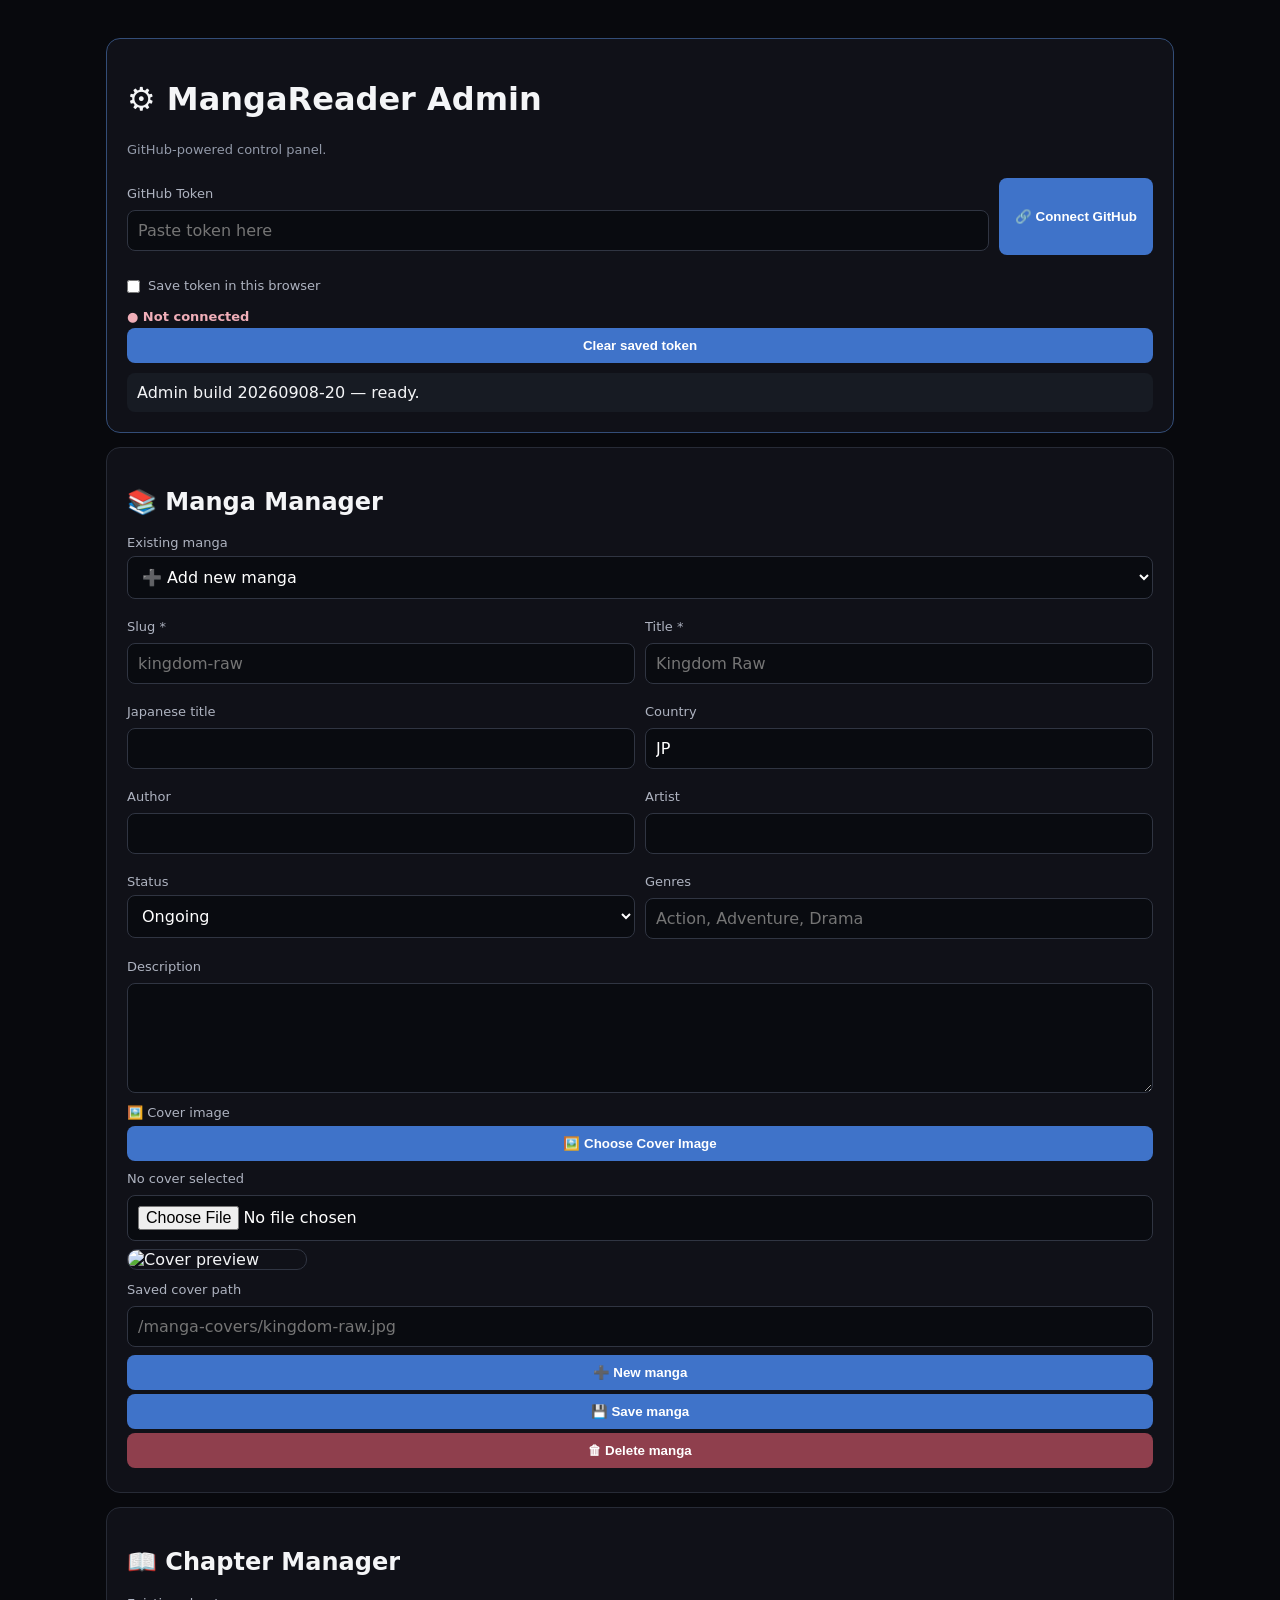
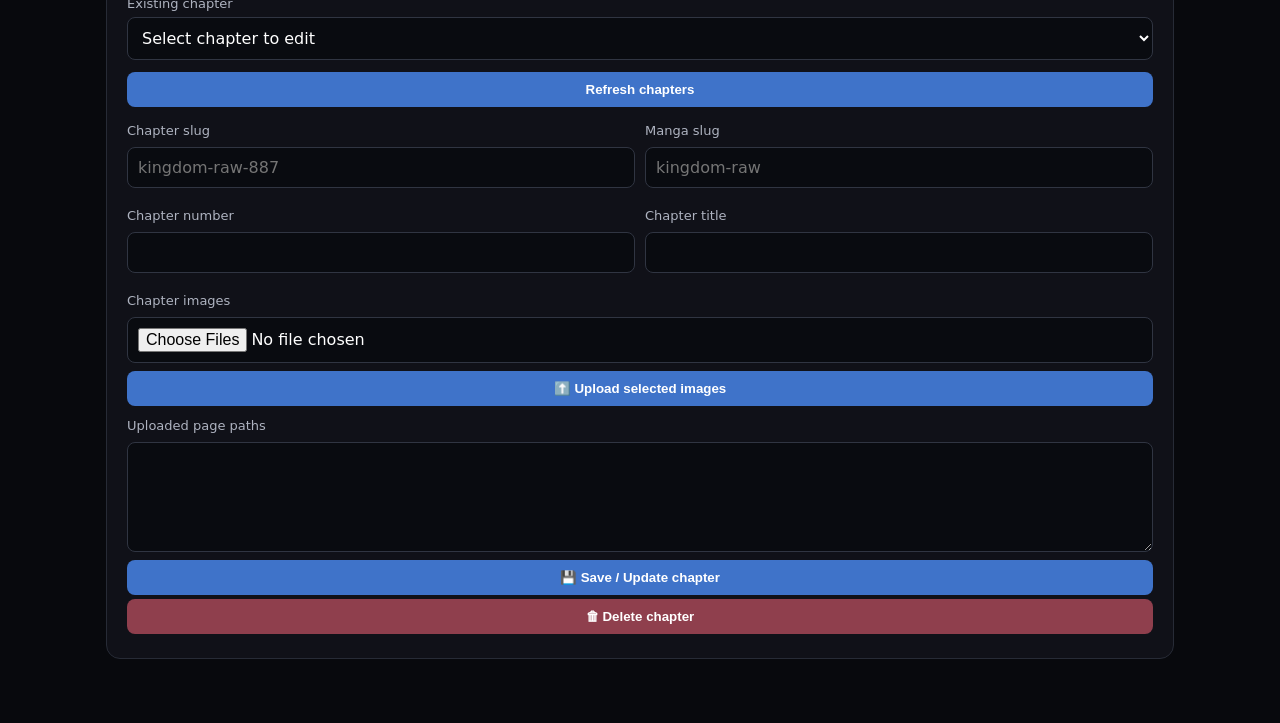
==== commit 1f37d64a: "Make manga cover uploader clearly visible and functional" ====
--- a/admin/index.html
+++ b/admin/index.html
@@ -1,80 +1,21 @@
-<!doctype html>
-<html lang="en">
-<head>
-<meta charset="utf-8">
-<meta name="viewport" content="width=device-width,initial-scale=1">
-<title>MangaReader Admin</title>
-<link rel="stylesheet" href="admin.css">
-<style>
-*{box-sizing:border-box}body{margin:0;background:#08090d;color:#f4f5f7;font-family:Inter,system-ui,sans-serif}main{max-width:1100px;margin:auto;padding:24px 16px 50px}.panel{background:#101118;border:1px solid #272b36;border-radius:14px;padding:20px;margin:14px 0}.hero{border-color:#334d77}.muted,.small{color:#9299a8;font-size:13px;line-height:1.6}label{display:block;font-size:13px;color:#aeb3c0;margin:12px 0 6px}input,textarea,select{width:100%;background:#090b10;color:#fff;border:1px solid #303542;border-radius:8px;padding:10px;font:inherit;outline:none;margin-bottom:8px}textarea{min-height:110px;resize:vertical}button{border:0;border-radius:8px;padding:10px 14px;background:#3f73c9;color:#fff;font-weight:700;cursor:pointer;margin:4px 4px 4px 0}button:disabled{opacity:.5;cursor:not-allowed}.row,.grid{display:grid;grid-template-columns:1fr auto;gap:10px}.grid{grid-template-columns:1fr 1fr}.state{font-size:13px;font-weight:700;margin-top:8px}.bad{color:#f0aeb8}.good{color:#8ee6ad}.status{padding:10px;border-radius:8px;background:#171b23;margin-top:10px;white-space:pre-wrap;overflow-wrap:anywhere}.danger{background:#8f3f4d}.save-token{display:flex;align-items:center;gap:8px}.save-token input{width:auto}.preview{display:block;max-width:180px;max-height:240px;border-radius:10px;margin:8px 0;border:1px solid #303542}@media(max-width:700px){.row,.grid{grid-template-columns:1fr}}
-</style>
-</head>
-<body><main>
-<div class="panel hero">
-<h1>⚙️ MangaReader Admin</h1><p class="muted">GitHub-powered control panel.</p>
-<div class="row"><div><label>GitHub Token</label><input id="token" type="password" autocomplete="off" placeholder="Paste token here"></div><button id="connect" type="button">🔗 Connect GitHub</button></div>
-<label class="save-token"><input id="saveToken" type="checkbox"> Save token in this browser</label>
-<div id="loginStatus" class="state bad">● Not connected</div><button id="clear" type="button">Clear saved token</button>
-<div id="status" class="status">Admin build 20260908-19 — ready.</div>
-</div>
-
-<div class="panel"><h2>📚 Manga Manager</h2>
-<label>Existing manga</label><select id="mangaSelect"><option value="">➕ Add new manga</option></select>
-<div class="grid"><div><label>Slug *</label><input id="slug" placeholder="kingdom-raw"></div><div><label>Title *</label><input id="title" placeholder="Kingdom Raw"></div></div>
-<div class="grid"><div><label>Japanese title</label><input id="japaneseTitle"></div><div><label>Country</label><input id="country" value="JP"></div></div>
-<div class="grid"><div><label>Author</label><input id="author"></div><div><label>Artist</label><input id="artist"></div></div>
-<div class="grid"><div><label>Status</label><select id="mangaStatus"><option>Ongoing</option><option>Completed</option><option>Hiatus</option></select></div><div><label>Genres</label><input id="genres" placeholder="Action, Adventure, Drama"></div></div>
-<label>Description</label><textarea id="description"></textarea>
-<label>Cover image</label><input id="coverFile" type="file" accept="image/*"><img id="coverPreview" class="preview" hidden alt="">
-<label>Saved cover path</label><input id="cover" placeholder="/manga-covers/kingdom-raw.jpg">
-<button id="newManga" type="button">➕ New manga</button><button id="saveManga" type="button">💾 Save manga</button><button id="deleteManga" class="danger" type="button">🗑 Delete manga</button>
-</div>
-
-<div class="panel"><h2>📖 Chapter Manager</h2>
-<label>Existing chapter</label><select id="chapterSelect"><option value="">Select chapter to edit</option></select><button id="refreshChapters" type="button">Refresh chapters</button>
-<div class="grid"><div><label>Chapter slug</label><input id="cslug" placeholder="kingdom-raw-887"></div><div><label>Manga slug</label><input id="mangaSlug" placeholder="kingdom-raw"></div></div>
-<div class="grid"><div><label>Chapter number</label><input id="number" type="number"></div><div><label>Chapter title</label><input id="chapterTitle"></div></div>
-<label>Chapter images</label><input id="imageFiles" type="file" accept="image/*" multiple><button id="uploadImages" type="button">⬆️ Upload selected images</button>
-<label>Uploaded page paths</label><textarea id="pages" placeholder='["/chapter-images/kingdom-raw/chapter-887/001.jpg"]'></textarea>
-<button id="saveChapter" type="button">💾 Save / Update chapter</button><button id="deleteChapter" class="danger" type="button">🗑 Delete chapter</button>
-</div>
-</main>
+<!doctype html><html lang="en"><head><meta charset="utf-8"><meta name="viewport" content="width=device-width,initial-scale=1"><title>MangaReader Admin</title><link rel="stylesheet" href="admin.css"><style>*{box-sizing:border-box}body{margin:0;background:#08090d;color:#f4f5f7;font-family:Inter,system-ui,sans-serif}main{max-width:1100px;margin:auto;padding:24px 16px 50px}.panel{background:#101118;border:1px solid #272b36;border-radius:14px;padding:20px;margin:14px 0}.hero{border-color:#334d77}.muted,.small{color:#9299a8;font-size:13px;line-height:1.6}label{display:block;font-size:13px;color:#aeb3c0;margin:12px 0 6px}input,textarea,select{width:100%;background:#090b10;color:#fff;border:1px solid #303542;border-radius:8px;padding:10px;font:inherit;outline:none;margin-bottom:8px}textarea{min-height:110px;resize:vertical}button{border:0;border-radius:8px;padding:10px 14px;background:#3f73c9;color:#fff;font-weight:700;cursor:pointer;margin:4px 4px 4px 0}.danger{background:#8f3f4d}.row,.grid{display:grid;grid-template-columns:1fr auto;gap:10px}.grid{grid-template-columns:1fr 1fr}.state{font-size:13px;font-weight:700;margin-top:8px}.bad{color:#f0aeb8}.good{color:#8ee6ad}.status{padding:10px;border-radius:8px;background:#171b23;margin-top:10px;white-space:pre-wrap;overflow-wrap:anywhere}.save-token{display:flex;align-items:center;gap:8px}.save-token input{width:auto}.preview{display:block;max-width:180px;max-height:240px;border-radius:10px;margin:8px 0;border:1px solid #303542}.cover-picker{display:flex;align-items:center;gap:10px;flex-wrap:wrap}.cover-picker button{margin:0}.cover-name{color:#aeb3c0;font-size:13px}@media(max-width:700px){.row,.grid{grid-template-columns:1fr}}</style></head><body><main>
+<div class="panel hero"><h1>⚙️ MangaReader Admin</h1><p class="muted">GitHub-powered control panel.</p><div class="row"><div><label>GitHub Token</label><input id="token" type="password" autocomplete="off" placeholder="Paste token here"></div><button id="connect" type="button">🔗 Connect GitHub</button></div><label class="save-token"><input id="saveToken" type="checkbox"> Save token in this browser</label><div id="loginStatus" class="state bad">● Not connected</div><button id="clear" type="button">Clear saved token</button><div id="status" class="status">Admin build 20260908-20 — ready.</div></div>
+<div class="panel"><h2>📚 Manga Manager</h2><label>Existing manga</label><select id="mangaSelect"><option value="">➕ Add new manga</option></select><div class="grid"><div><label>Slug *</label><input id="slug" placeholder="kingdom-raw"></div><div><label>Title *</label><input id="title" placeholder="Kingdom Raw"></div></div><div class="grid"><div><label>Japanese title</label><input id="japaneseTitle"></div><div><label>Country</label><input id="country" value="JP"></div></div><div class="grid"><div><label>Author</label><input id="author"></div><div><label>Artist</label><input id="artist"></div></div><div class="grid"><div><label>Status</label><select id="mangaStatus"><option>Ongoing</option><option>Completed</option><option>Hiatus</option></select></div><div><label>Genres</label><input id="genres" placeholder="Action, Adventure, Drama"></div></div><label>Description</label><textarea id="description"></textarea><label>🖼️ Cover image</label><div class="cover-picker"><button id="chooseCover" type="button">🖼️ Choose Cover Image</button><span id="coverName" class="cover-name">No cover selected</span></div><input id="coverFile" type="file" accept="image/jpeg,image/png,image/webp,image/gif" hidden><img id="coverPreview" class="preview" hidden alt="Cover preview"><label>Saved cover path</label><input id="cover" placeholder="/manga-covers/kingdom-raw.jpg"><button id="newManga" type="button">➕ New manga</button><button id="saveManga" type="button">💾 Save manga</button><button id="deleteManga" class="danger" type="button">🗑 Delete manga</button></div>
+<div class="panel"><h2>📖 Chapter Manager</h2><label>Existing chapter</label><select id="chapterSelect"><option value="">Select chapter to edit</option></select><button id="refreshChapters" type="button">Refresh chapters</button><div class="grid"><div><label>Chapter slug</label><input id="cslug" placeholder="kingdom-raw-887"></div><div><label>Manga slug</label><input id="mangaSlug" placeholder="kingdom-raw"></div></div><div class="grid"><div><label>Chapter number</label><input id="number" type="number"></div><div><label>Chapter title</label><input id="chapterTitle"></div></div><label>Chapter images</label><input id="imageFiles" type="file" accept="image/*" multiple><button id="uploadImages" type="button">⬆️ Upload selected images</button><label>Uploaded page paths</label><textarea id="pages"></textarea><button id="saveChapter" type="button">💾 Save / Update chapter</button><button id="deleteChapter" class="danger" type="button">🗑 Delete chapter</button></div></main>
 <script>
-const REPO="kindgommangaraw/kindgommangaraw.github.io";
-const KEY="mangaatlas_github_token",OLD_KEY="mr_admin_token";
-const $=id=>document.getElementById(id),token=$("token"),status=$("status"),loginStatus=$("loginStatus"),connect=$("connect"),saveToken=$("saveToken");
-let mangas=[],chapters=[];
-function setState(ok,text){loginStatus.className="state "+(ok?"good":"bad");loginStatus.textContent="● "+text}
-function storedToken(){return sessionStorage.getItem(KEY)||localStorage.getItem(KEY)||sessionStorage.getItem(OLD_KEY)||localStorage.getItem(OLD_KEY)||token.value.trim()}
-function auth(){const t=storedToken();if(!t)throw Error("GitHub is not connected.");return t}
-async function request(path,opt={},timeout=30000){const ctl=new AbortController(),tm=setTimeout(()=>ctl.abort(),timeout);try{const r=await fetch("https://api.github.com/repos/"+REPO+"/contents/"+path,{...opt,signal:ctl.signal,headers:{Accept:"application/vnd.github+json",Authorization:"Bearer "+auth(),"X-GitHub-Api-Version":"2022-11-28",...(opt.body?{"Content-Type":"application/json"}:{}),...(opt.headers||{})},cache:"no-store"});let d={};try{d=await r.json()}catch{}if(!r.ok)throw Error("GitHub HTTP "+r.status+": "+(d.message||"Request failed"));return d}catch(e){if(e.name==="AbortError")throw Error("GitHub request timed out.");throw e}finally{clearTimeout(tm)}}
-async function verify(t){t=(t||"").trim();if(!t){setState(false,"Not connected");status.textContent="❌ Enter your GitHub token.";return}connect.disabled=true;status.textContent="Checking GitHub token...";try{const r=await fetch("https://api.github.com/repos/"+REPO,{headers:{Accept:"application/vnd.github+json",Authorization:"Bearer "+t,"X-GitHub-Api-Version":"2022-11-28"},cache:"no-store"});let d={};try{d=await r.json()}catch{}if(!r.ok)throw Error(d.message||("HTTP "+r.status));sessionStorage.setItem(KEY,t);if(saveToken.checked)localStorage.setItem(KEY,t);else localStorage.removeItem(KEY);sessionStorage.removeItem(OLD_KEY);localStorage.removeItem(OLD_KEY);token.value="";setState(true,"Connected");status.textContent="✓ GitHub connected. Loading data...";await loadMangas();await loadChapters();status.textContent="✓ GitHub connected. Admin ready."}catch(e){setState(false,"Not connected");status.textContent="❌ Connection failed: "+e.message}finally{connect.disabled=false}}
-connect.onclick=()=>verify(token.value);
-$("clear").onclick=()=>{sessionStorage.removeItem(KEY);localStorage.removeItem(KEY);sessionStorage.removeItem(OLD_KEY);localStorage.removeItem(OLD_KEY);token.value="";saveToken.checked=false;setState(false,"Not connected");status.textContent="Token cleared."};
-async function getJson(path){const d=await request(path+"?ref=main",{},20000);return JSON.parse(decodeURIComponent(escape(atob(d.content.replace(/\n/g,"")))))}
-async function encodeText(s){return btoa(unescape(encodeURIComponent(s)))}
-async function saveJson(path,obj,message){for(let i=0;i<3;i++){const d=await request(path+"?ref=main",{},20000);try{return await request(path,{method:"PUT",body:JSON.stringify({message,content:await encodeText(JSON.stringify(obj,null,2)+"\n"),branch:"main",sha:d.sha})},30000)}catch(e){if(!/409|422/.test(e.message)||i===2)throw e}}}
-async function fileSha(path){try{return(await request(path+"?ref=main",{},15000)).sha}catch(e){if(e.message.includes("404"))return null;throw e}}
-async function fileBase64(file){const bytes=new Uint8Array(await file.arrayBuffer());let s="";for(let i=0;i<bytes.length;i+=32768)s+=String.fromCharCode(...bytes.subarray(i,i+32768));return btoa(s)}
-async function putFile(path,content,message){for(let i=0;i<3;i++){let sha=await fileSha(path),body={message,content,branch:"main"};if(sha)body.sha=sha;try{return await request(path,{method:"PUT",body:JSON.stringify(body)},90000)}catch(e){if(!/409|422/.test(e.message)||i===2)throw e}}}
-function clearManga(){["slug","title","japaneseTitle","author","artist","genres","description","cover"].forEach(x=>$(x).value="");$("country").value="JP";$("mangaStatus").value="Ongoing";$("coverFile").value="";$("coverPreview").hidden=true;$("mangaSelect").value=""}
-function fillManga(m){$("slug").value=m.slug||"";$("title").value=m.title||"";$("japaneseTitle").value=m.japanese_title||m.japaneseTitle||"";$("country").value=m.country||"JP";$("author").value=m.author||"";$("artist").value=m.artist||"";$("mangaStatus").value=m.status||"Ongoing";$("genres").value=Array.isArray(m.genres)?m.genres.join(", "):m.genres||"";$("description").value=m.description||"";$("cover").value=m.cover||"";$("coverPreview").hidden=!m.cover;if(m.cover)$("coverPreview").src=m.cover+"?v="+Date.now()}
-async function loadMangas(){const d=await getJson("data/manga.json");mangas=d.manga||[];const s=$("mangaSelect");s.innerHTML='<option value="">➕ Add new manga</option>';mangas.forEach(m=>{const o=document.createElement("option");o.value=m.slug;o.textContent=m.title||m.slug;s.appendChild(o)})}
-$("mangaSelect").onchange=()=>{const m=mangas.find(x=>x.slug===$("mangaSelect").value);m?fillManga(m):clearManga()};$("newManga").onclick=clearManga;
-$("coverFile").onchange=()=>{const f=$("coverFile").files[0];if(f){$("coverPreview").src=URL.createObjectURL(f);$("coverPreview").hidden=false}};
-async function saveManga(){const b=$("saveManga");try{let slug=$("slug").value.trim(),title=$("title").value.trim();if(!slug)slug=title.toLowerCase().replace(/[^a-z0-9]+/g,"-").replace(/^-+|-+$/g,"");if(!slug||!title)throw Error("Slug and title are required.");if(!/^[a-z0-9]+(?:-[a-z0-9]+)*$/.test(slug))throw Error("Slug must use lowercase letters, numbers and hyphens only.");b.disabled=true;b.textContent="⏳ Saving...";let cover=$("cover").value.trim(),f=$("coverFile").files[0];if(f){if(f.size>10*1024*1024)throw Error("Cover image is larger than 10 MB.");const ext=(f.name.split(".").pop()||"jpg").toLowerCase().replace(/[^a-z0-9]/g,"")||"jpg",p="manga-covers/"+slug+"."+ext;status.textContent="Uploading cover...";await putFile(p,await fileBase64(f),"Admin: upload manga cover");cover="/"+p}const item={slug,title,japanese_title:$("japaneseTitle").value.trim(),country:$("country").value.trim()||"JP",author:$("author").value.trim(),artist:$("artist").value.trim(),status:$("mangaStatus").value,genres:$("genres").value.split(",").map(x=>x.trim()).filter(Boolean),cover,description:$("description").value.trim()};const latest=await getJson("data/manga.json"),arr=latest.manga||[],old=$("mangaSelect").value,idx=arr.findIndex(x=>x.slug===old),dup=arr.findIndex(x=>x.slug===slug);if(idx>=0){if(dup>=0&&dup!==idx)throw Error("That slug already belongs to another manga.");arr[idx]=item}else{if(dup>=0)throw Error("A manga with this slug already exists.");arr.push(item)}latest.manga=arr;await saveJson("data/manga.json",latest,"Admin: save manga");await loadMangas();$("mangaSelect").value=slug;fillManga(item);status.textContent="✓ Manga saved: "+title}catch(e){status.textContent="❌ MANGA ERROR: "+e.message}finally{b.disabled=false;b.textContent="💾 Save manga"}}
-$("saveManga").onclick=saveManga;
-async function deleteManga(){const slug=$("mangaSelect").value;if(!slug)return alert("Select a manga first.");const m=mangas.find(x=>x.slug===slug);if(!confirm("Delete '"+(m?.title||slug)+"'? Chapters and images will NOT be deleted."))return;try{const d=await getJson("data/manga.json");d.manga=(d.manga||[]).filter(x=>x.slug!==slug);await saveJson("data/manga.json",d,"Admin: delete manga record");clearManga();await loadMangas();status.textContent="✓ Manga record deleted. Chapters/images kept."}catch(e){status.textContent="❌ DELETE ERROR: "+e.message}}
-$("deleteManga").onclick=deleteManga;
-function fillChapter(c){$("cslug").value=c.slug||"";$("mangaSlug").value=c.manga_slug||"";$("number").value=c.number||"";$("chapterTitle").value=c.title||"";$("pages").value=JSON.stringify(c.pages||[],null,2)}
-async function loadChapters(){const d=await getJson("data/chapters.json");chapters=d.chapters||[];const s=$("chapterSelect");s.innerHTML='<option value="">Select chapter to edit</option>';chapters.forEach(c=>{const o=document.createElement("option");o.value=c.slug;o.textContent=(c.manga_slug||"Manga")+" — "+(c.title||("Chapter "+c.number));s.appendChild(o)});if(chapters[0]){s.value=chapters[0].slug;fillChapter(chapters[0])}}
-$("chapterSelect").onchange=()=>{const c=chapters.find(x=>x.slug===$("chapterSelect").value);if(c)fillChapter(c)};$("refreshChapters").onclick=loadChapters;
-async function uploadImages(){const files=[...$("imageFiles").files],m=$("mangaSlug").value.trim(),n=$("number").value.trim(),b=$("uploadImages");if(!m||!n||!files.length)return alert("Select manga, chapter number and images first.");b.disabled=true;try{const dir="chapter-images/"+m+"/chapter-"+n+"/",existing=await request(dir+"?ref=main",{},15000).catch(e=>e.message.includes("404")?[]:Promise.reject(e)),used=new Set((Array.isArray(existing)?existing:[]).map(x=>x.name)),nums=new Set([...used].map(x=>{const q=x.match(/^(\d+)\./);return q?Number(q[1]):0}));files.sort((a,z)=>a.name.localeCompare(z.name,undefined,{numeric:true}));const pages=[];for(const f of files){let i=1;while(nums.has(i))i++;nums.add(i);const ext=(f.name.split(".").pop()||"jpg").toLowerCase().replace(/[^a-z0-9]/g,"")||"jpg",name=String(i).padStart(3,"0")+"."+ext;status.textContent="Uploading "+name+"...";await putFile(dir+name,await fileBase64(f),"Admin: upload chapter image");pages.push("/"+dir+name)}const all=(Array.isArray(existing)?existing:[]).filter(x=>/^\d+\.(jpg|jpeg|png|webp|gif)$/i.test(x.name)).map(x=>"/"+dir+x.name).concat(pages).sort((a,z)=>a.localeCompare(z,undefined,{numeric:true}));$("pages").value=JSON.stringify(all,null,2);status.textContent="✓ Uploaded. Save / Update chapter now."}catch(e){status.textContent="❌ UPLOAD ERROR: "+e.message}finally{b.disabled=false}}
-$("uploadImages").onclick=uploadImages;
-async function saveChapter(){try{const slug=$("cslug").value.trim(),m=$("mangaSlug").value.trim();if(!slug||!m)throw Error("Chapter slug and manga slug are required.");let pages=JSON.parse($("pages").value||"[]");const d=await getJson("data/chapters.json"),arr=d.chapters||[],item={id:slug,manga_slug:m,title:$("chapterTitle").value.trim(),number:Number($("number").value),slug,country:"JP",pages};const i=arr.findIndex(x=>x.slug===slug);if(i>=0)arr[i]=item;else arr.push(item);d.chapters=arr;await saveJson("data/chapters.json",d,"Admin: save chapter");await loadChapters();status.textContent="✓ Chapter saved."}catch(e){status.textContent="❌ CHAPTER ERROR: "+e.message}}
-$("saveChapter").onclick=saveChapter;
-async function deleteChapter(){const slug=$("chapterSelect").value;if(!slug)return alert("Select a chapter first.");if(!confirm("Delete this chapter record? Images will remain in GitHub."))return;try{const d=await getJson("data/chapters.json");d.chapters=(d.chapters||[]).filter(x=>x.slug!==slug);await saveJson("data/chapters.json",d,"Admin: delete chapter");await loadChapters();status.textContent="✓ Chapter deleted. Images kept."}catch(e){status.textContent="❌ DELETE ERROR: "+e.message}}
-$("deleteChapter").onclick=deleteChapter;
-const saved=storedToken();if(saved){saveToken.checked=!!localStorage.getItem(KEY)||!!localStorage.getItem(OLD_KEY);verify(saved)}
-</script>
-</body></html>
+const REPO="kindgommangaraw/kindgommangaraw.github.io",KEY="mangaatlas_github_token",OLD="mr_admin_token",$=id=>document.getElementById(id);let mangas=[],chapters=[];
+function token(){return sessionStorage.getItem(KEY)||localStorage.getItem(KEY)||sessionStorage.getItem(OLD)||localStorage.getItem(OLD)||$("token").value.trim()}function auth(){const t=token();if(!t)throw Error("GitHub is not connected.");return t}function state(ok,t){$("loginStatus").className="state "+(ok?"good":"bad");$("loginStatus").textContent="● "+t}
+async function api(path,opt={},timeout=30000){const c=new AbortController(),tm=setTimeout(()=>c.abort(),timeout);try{const r=await fetch("https://api.github.com/repos/"+REPO+"/contents/"+path,{...opt,signal:c.signal,headers:{Accept:"application/vnd.github+json",Authorization:"Bearer "+auth(),"X-GitHub-Api-Version":"2022-11-28",...(opt.body?{"Content-Type":"application/json"}:{})},cache:"no-store"});let d={};try{d=await r.json()}catch{}if(!r.ok)throw Error("GitHub HTTP "+r.status+": "+(d.message||"Request failed"));return d}catch(e){if(e.name==="AbortError")throw Error("GitHub request timed out.");throw e}finally{clearTimeout(tm)}}
+async function verify(t){t=(t||"").trim();if(!t)return state(false,"Not connected");$("connect").disabled=true;$("status").textContent="Checking GitHub token...";try{const r=await fetch("https://api.github.com/repos/"+REPO,{headers:{Accept:"application/vnd.github+json",Authorization:"Bearer "+t,"X-GitHub-Api-Version":"2022-11-28"},cache:"no-store"}),d=await r.json();if(!r.ok)throw Error(d.message||("HTTP "+r.status));sessionStorage.setItem(KEY,t);if($("saveToken").checked)localStorage.setItem(KEY,t);else localStorage.removeItem(KEY);sessionStorage.removeItem(OLD);localStorage.removeItem(OLD);$("token").value="";state(true,"Connected");await loadMangas();await loadChapters();$("status").textContent="✓ GitHub connected. Admin ready."}catch(e){state(false,"Not connected");$("status").textContent="❌ Connection failed: "+e.message}finally{$("connect").disabled=false}}
+$("connect").onclick=()=>verify($("token").value);$("clear").onclick=()=>{sessionStorage.removeItem(KEY);localStorage.removeItem(KEY);sessionStorage.removeItem(OLD);localStorage.removeItem(OLD);$("token").value="";state(false,"Not connected");$("status").textContent="Token cleared."};
+async function json(path){const d=await api(path+"?ref=main",{},20000);return JSON.parse(decodeURIComponent(escape(atob(d.content.replace(/\n/g,"")))))}async function enc(s){return btoa(unescape(encodeURIComponent(s)))}async function saveJson(path,obj,msg){for(let i=0;i<3;i++){const d=await api(path+"?ref=main",{},20000);try{return await api(path,{method:"PUT",body:JSON.stringify({message:msg,content:await enc(JSON.stringify(obj,null,2)+"\n"),branch:"main",sha:d.sha})},30000)}catch(e){if(!/409|422/.test(e.message)||i===2)throw e}}}async function sha(path){try{return(await api(path+"?ref=main",{},15000)).sha}catch(e){if(e.message.includes("404"))return null;throw e}}async function put(path,content,msg){for(let i=0;i<3;i++){const s=await sha(path),b={message:msg,content,branch:"main"};if(s)b.sha=s;try{return await api(path,{method:"PUT",body:JSON.stringify(b)},90000)}catch(e){if(!/409|422/.test(e.message)||i===2)throw e}}}async function b64(f){const u=new Uint8Array(await f.arrayBuffer());let s="";for(let i=0;i<u.length;i+=32768)s+=String.fromCharCode(...u.subarray(i,i+32768));return btoa(s)}
+function clearM(){["slug","title","japaneseTitle","author","artist","genres","description","cover"].forEach(x=>$(x).value="");$("country").value="JP";$("mangaStatus").value="Ongoing";$("coverFile").value="";$("coverName").textContent="No cover selected";$("coverPreview").hidden=true;$("mangaSelect").value=""}function fillM(m){$("slug").value=m.slug||"";$("title").value=m.title||"";$("japaneseTitle").value=m.japanese_title||"";$("country").value=m.country||"JP";$("author").value=m.author||"";$("artist").value=m.artist||"";$("mangaStatus").value=m.status||"Ongoing";$("genres").value=Array.isArray(m.genres)?m.genres.join(", "):m.genres||"";$("description").value=m.description||"";$("cover").value=m.cover||"";$("coverPreview").hidden=!m.cover;if(m.cover)$("coverPreview").src=m.cover+"?v="+Date.now()}
+async function loadMangas(){const d=await json("data/manga.json");mangas=d.manga||[];$("mangaSelect").innerHTML='<option value="">➕ Add new manga</option>';mangas.forEach(m=>{const o=document.createElement("option");o.value=m.slug;o.textContent=m.title||m.slug;$("mangaSelect").appendChild(o)})}$("mangaSelect").onchange=()=>{const m=mangas.find(x=>x.slug===$("mangaSelect").value);m?fillM(m):clearM()};$("newManga").onclick=clearM;$("chooseCover").onclick=()=>$("coverFile").click();$("coverFile").onchange=()=>{const f=$("coverFile").files[0];if(f){$("coverName").textContent=f.name;$("coverPreview").src=URL.createObjectURL(f);$("coverPreview").hidden=false}};
+async function saveManga(){const b=$("saveManga");try{let slug=$("slug").value.trim()||$("title").value.toLowerCase().replace(/[^a-z0-9]+/g,"-").replace(/^-+|-+$/g,""),title=$("title").value.trim();if(!slug||!title)throw Error("Slug and title are required.");if(!/^[a-z0-9]+(?:-[a-z0-9]+)*$/.test(slug))throw Error("Slug must use lowercase letters, numbers and hyphens only.");b.disabled=true;b.textContent="⏳ Saving...";let cover=$("cover").value.trim(),f=$("coverFile").files[0];if(f){if(f.size>10*1024*1024)throw Error("Cover image is larger than 10 MB.");const ext=(f.name.split(".").pop()||"jpg").toLowerCase().replace(/[^a-z0-9]/g,"")||"jpg",p="manga-covers/"+slug+"."+ext;$("status").textContent="Uploading cover...";await put(p,await b64(f),"Admin: upload manga cover");cover="/"+p}const item={slug,title,japanese_title:$("japaneseTitle").value.trim(),country:$("country").value.trim()||"JP",author:$("author").value.trim(),artist:$("artist").value.trim(),status:$("mangaStatus").value,genres:$("genres").value.split(",").map(x=>x.trim()).filter(Boolean),cover,description:$("description").value.trim()},d=await json("data/manga.json"),arr=d.manga||[],old=$("mangaSelect").value,i=arr.findIndex(x=>x.slug===old),dup=arr.findIndex(x=>x.slug===slug);if(i>=0){if(dup>=0&&dup!==i)throw Error("That slug already belongs to another manga.");arr[i]=item}else{if(dup>=0)throw Error("A manga with this slug already exists.");arr.push(item)}d.manga=arr;await saveJson("data/manga.json",d,"Admin: save manga");await loadMangas();$("mangaSelect").value=slug;fillM(item);$("status").textContent="✓ Manga saved: "+title}catch(e){$("status").textContent="❌ MANGA ERROR: "+e.message}finally{b.disabled=false;b.textContent="💾 Save manga"}}$("saveManga").onclick=saveManga;
+async function deleteManga(){const s=$("mangaSelect").value;if(!s)return alert("Select a manga first.");if(!confirm("Delete this manga record? Chapters and images will NOT be deleted."))return;try{const d=await json("data/manga.json");d.manga=(d.manga||[]).filter(x=>x.slug!==s);await saveJson("data/manga.json",d,"Admin: delete manga");clearM();await loadMangas();$("status").textContent="✓ Manga record deleted. Chapters/images kept."}catch(e){$("status").textContent="❌ DELETE ERROR: "+e.message}}$("deleteManga").onclick=deleteManga;
+function fillC(c){$("cslug").value=c.slug||"";$("mangaSlug").value=c.manga_slug||"";$("number").value=c.number||"";$("chapterTitle").value=c.title||"";$("pages").value=JSON.stringify(c.pages||[],null,2)}async function loadChapters(){const d=await json("data/chapters.json");chapters=d.chapters||[];$("chapterSelect").innerHTML='<option value="">Select chapter to edit</option>';chapters.forEach(c=>{const o=document.createElement("option");o.value=c.slug;o.textContent=(c.manga_slug||"Manga")+" — "+(c.title||("Chapter "+c.number));$("chapterSelect").appendChild(o)});if(chapters[0]){$("chapterSelect").value=chapters[0].slug;fillC(chapters[0])}}$("chapterSelect").onchange=()=>{const c=chapters.find(x=>x.slug===$("chapterSelect").value);if(c)fillC(c)};$("refreshChapters").onclick=loadChapters;
+async function uploadImages(){const files=[...$("imageFiles").files],m=$("mangaSlug").value.trim(),n=$("number").value.trim();if(!m||!n||!files.length)return alert("Select manga, chapter number and images first.");const b=$("uploadImages");b.disabled=true;try{const dir="chapter-images/"+m+"/chapter-"+n+"/",ex=await api(dir+"?ref=main",{},15000).catch(e=>e.message.includes("404")?[]:Promise.reject(e)),used=new Set((Array.isArray(ex)?ex:[]).map(x=>x.name)),nums=new Set([...used].map(x=>{const q=x.match(/^(\d+)\./);return q?+q[1]:0}));files.sort((a,z)=>a.name.localeCompare(z.name,undefined,{numeric:true}));for(const f of files){let i=1;while(nums.has(i))i++;nums.add(i);const ext=(f.name.split(".").pop()||"jpg").toLowerCase().replace(/[^a-z0-9]/g,"")||"jpg",name=String(i).padStart(3,"0")+"."+ext;$("status").textContent="Uploading "+name+"...";await put(dir+name,await b64(f),"Admin: upload chapter image")}const all=(Array.isArray(ex)?ex:[]).filter(x=>/^\d+\.(jpg|jpeg|png|webp|gif)$/i.test(x.name)).map(x=>"/"+dir+x.name).sort((a,z)=>a.localeCompare(z,undefined,{numeric:true}));$("pages").value=JSON.stringify(all,null,2);$("status").textContent="✓ Images uploaded. Click Save / Update chapter."}catch(e){$("status").textContent="❌ UPLOAD ERROR: "+e.message}finally{b.disabled=false}}$("uploadImages").onclick=uploadImages;
+async function saveChapter(){try{const slug=$("cslug").value.trim(),m=$("mangaSlug").value.trim();if(!slug||!m)throw Error("Chapter slug and manga slug are required.");const d=await json("data/chapters.json"),arr=d.chapters||[],item={id:slug,manga_slug:m,title:$("chapterTitle").value.trim(),number:Number($("number").value),slug,country:"JP",pages:JSON.parse($("pages").value||"[]")},i=arr.findIndex(x=>x.slug===slug);if(i>=0)arr[i]=item;else arr.push(item);d.chapters=arr;await saveJson("data/chapters.json",d,"Admin: save chapter");await loadChapters();$("status").textContent="✓ Chapter saved."}catch(e){$("status").textContent="❌ CHAPTER ERROR: "+e.message}}$("saveChapter").onclick=saveChapter;
+async function deleteChapter(){const s=$("chapterSelect").value;if(!s)return alert("Select a chapter first.");if(!confirm("Delete this chapter record? Images will remain in GitHub."))return;try{const d=await json("data/chapters.json");d.chapters=(d.chapters||[]).filter(x=>x.slug!==s);await saveJson("data/chapters.json",d,"Admin: delete chapter");await loadChapters();$("status").textContent="✓ Chapter deleted. Images kept."}catch(e){$("status").textContent="❌ DELETE ERROR: "+e.message}}$("deleteChapter").onclick=deleteChapter;
+const saved=token();if(saved){$("saveToken").checked=!!localStorage.getItem(KEY)||!!localStorage.getItem(OLD);verify(saved)}
+</script></body></html>
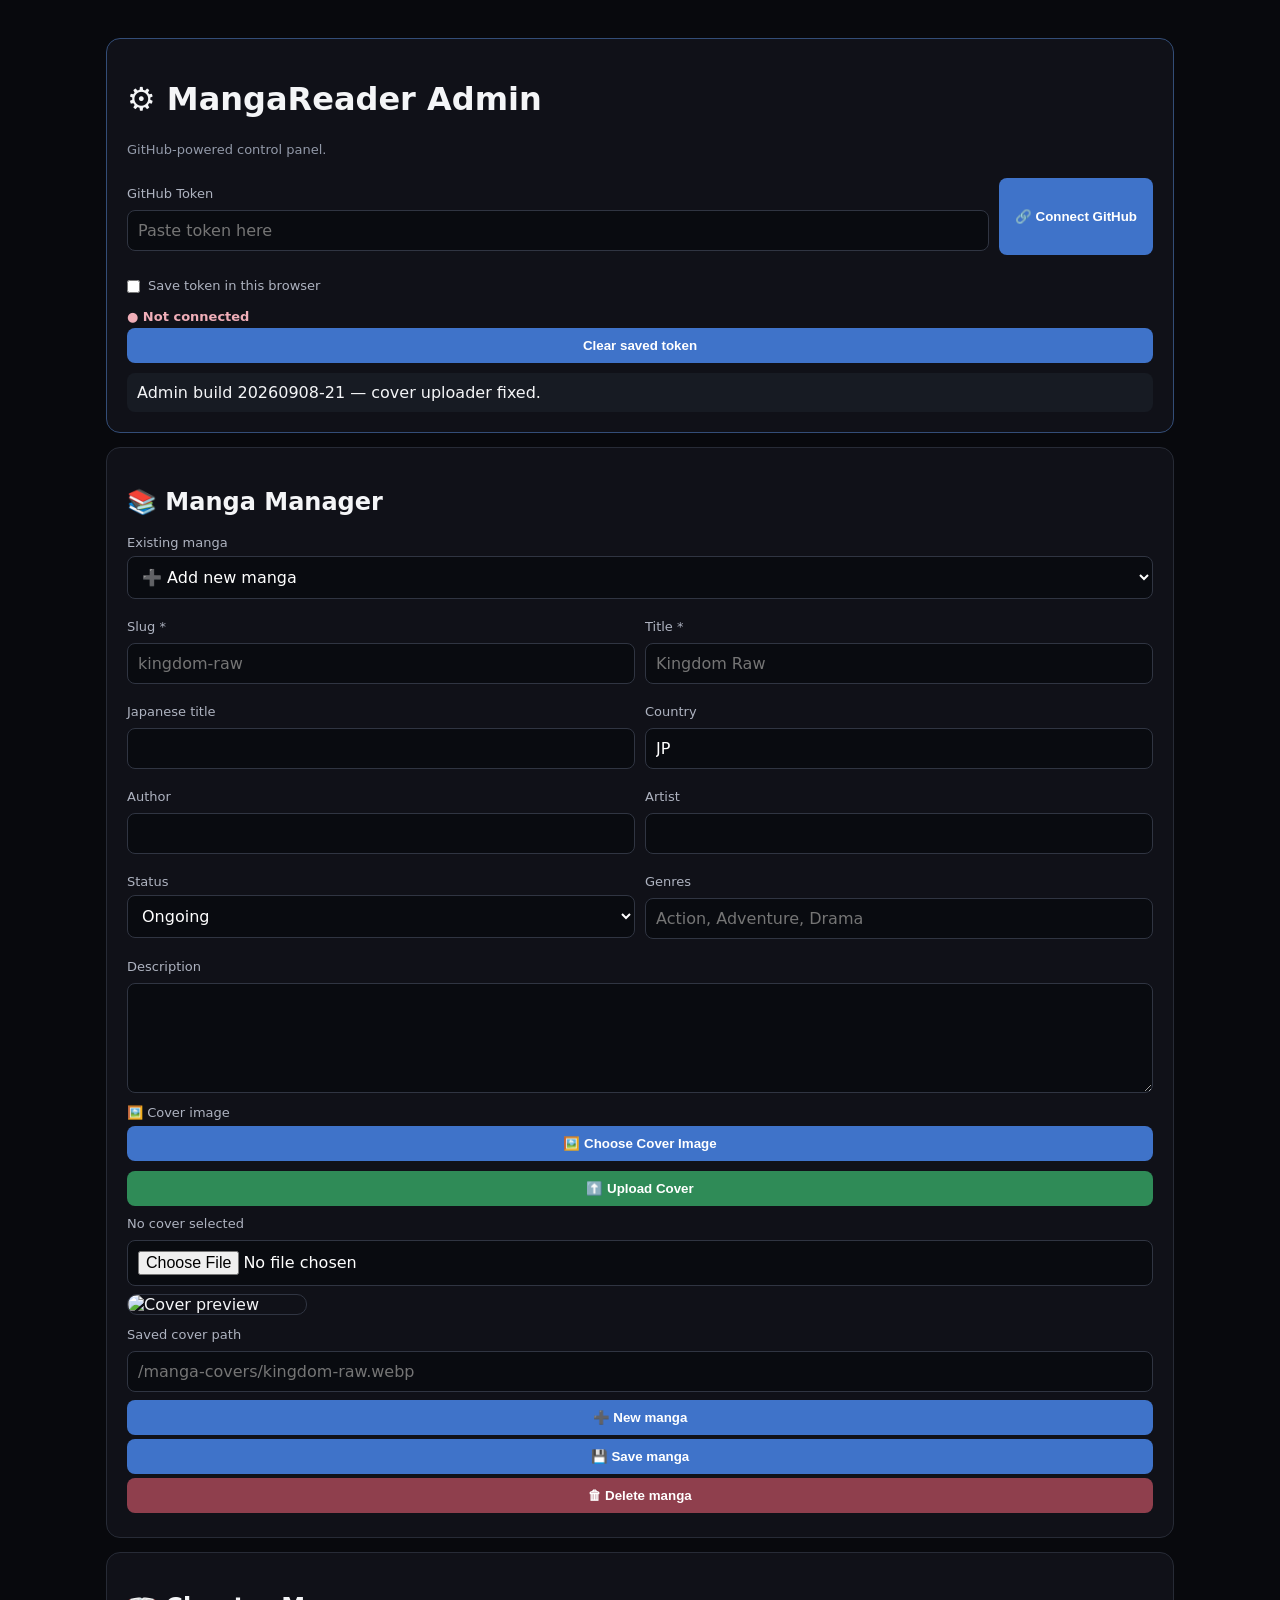
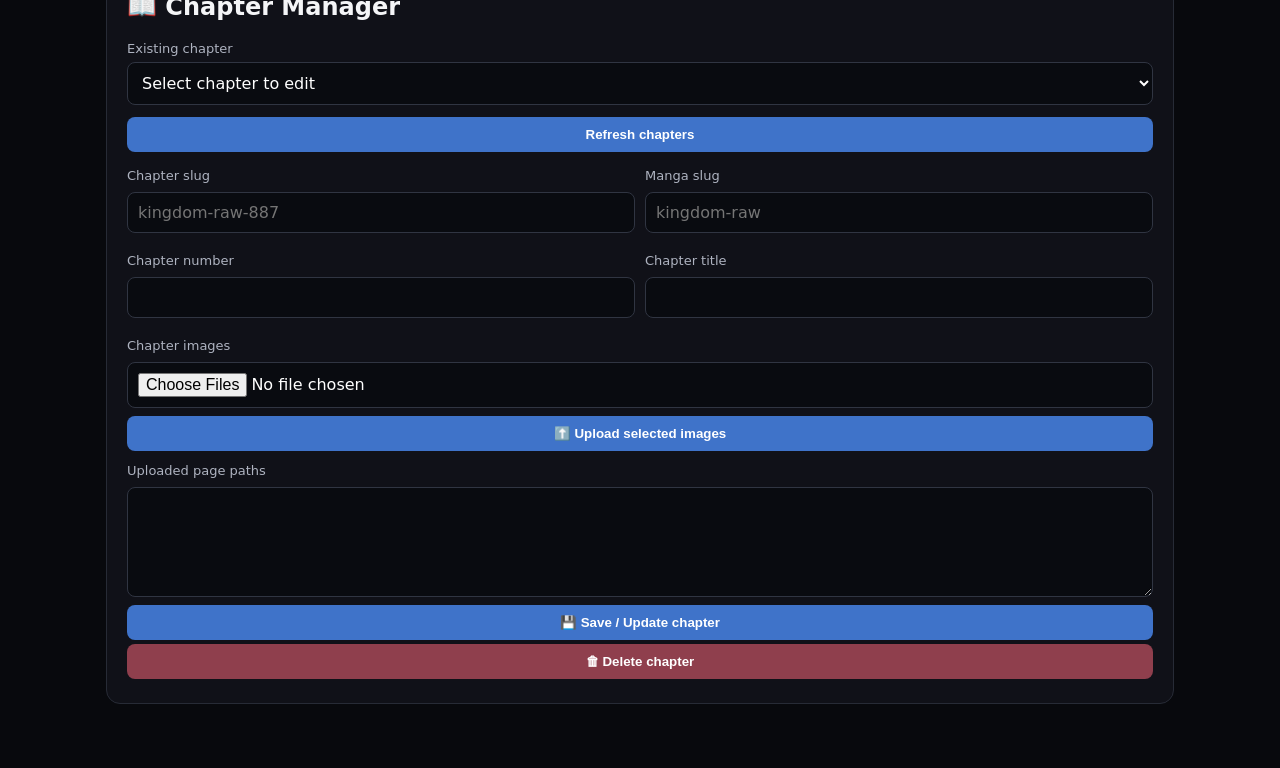
==== commit 06fae406: "Fix manga cover uploader" ====
--- a/admin/index.html
+++ b/admin/index.html
@@ -1,6 +1,6 @@
-<!doctype html><html lang="en"><head><meta charset="utf-8"><meta name="viewport" content="width=device-width,initial-scale=1"><title>MangaReader Admin</title><link rel="stylesheet" href="admin.css"><style>*{box-sizing:border-box}body{margin:0;background:#08090d;color:#f4f5f7;font-family:Inter,system-ui,sans-serif}main{max-width:1100px;margin:auto;padding:24px 16px 50px}.panel{background:#101118;border:1px solid #272b36;border-radius:14px;padding:20px;margin:14px 0}.hero{border-color:#334d77}.muted,.small{color:#9299a8;font-size:13px;line-height:1.6}label{display:block;font-size:13px;color:#aeb3c0;margin:12px 0 6px}input,textarea,select{width:100%;background:#090b10;color:#fff;border:1px solid #303542;border-radius:8px;padding:10px;font:inherit;outline:none;margin-bottom:8px}textarea{min-height:110px;resize:vertical}button{border:0;border-radius:8px;padding:10px 14px;background:#3f73c9;color:#fff;font-weight:700;cursor:pointer;margin:4px 4px 4px 0}.danger{background:#8f3f4d}.row,.grid{display:grid;grid-template-columns:1fr auto;gap:10px}.grid{grid-template-columns:1fr 1fr}.state{font-size:13px;font-weight:700;margin-top:8px}.bad{color:#f0aeb8}.good{color:#8ee6ad}.status{padding:10px;border-radius:8px;background:#171b23;margin-top:10px;white-space:pre-wrap;overflow-wrap:anywhere}.save-token{display:flex;align-items:center;gap:8px}.save-token input{width:auto}.preview{display:block;max-width:180px;max-height:240px;border-radius:10px;margin:8px 0;border:1px solid #303542}.cover-picker{display:flex;align-items:center;gap:10px;flex-wrap:wrap}.cover-picker button{margin:0}.cover-name{color:#aeb3c0;font-size:13px}@media(max-width:700px){.row,.grid{grid-template-columns:1fr}}</style></head><body><main>
-<div class="panel hero"><h1>⚙️ MangaReader Admin</h1><p class="muted">GitHub-powered control panel.</p><div class="row"><div><label>GitHub Token</label><input id="token" type="password" autocomplete="off" placeholder="Paste token here"></div><button id="connect" type="button">🔗 Connect GitHub</button></div><label class="save-token"><input id="saveToken" type="checkbox"> Save token in this browser</label><div id="loginStatus" class="state bad">● Not connected</div><button id="clear" type="button">Clear saved token</button><div id="status" class="status">Admin build 20260908-20 — ready.</div></div>
-<div class="panel"><h2>📚 Manga Manager</h2><label>Existing manga</label><select id="mangaSelect"><option value="">➕ Add new manga</option></select><div class="grid"><div><label>Slug *</label><input id="slug" placeholder="kingdom-raw"></div><div><label>Title *</label><input id="title" placeholder="Kingdom Raw"></div></div><div class="grid"><div><label>Japanese title</label><input id="japaneseTitle"></div><div><label>Country</label><input id="country" value="JP"></div></div><div class="grid"><div><label>Author</label><input id="author"></div><div><label>Artist</label><input id="artist"></div></div><div class="grid"><div><label>Status</label><select id="mangaStatus"><option>Ongoing</option><option>Completed</option><option>Hiatus</option></select></div><div><label>Genres</label><input id="genres" placeholder="Action, Adventure, Drama"></div></div><label>Description</label><textarea id="description"></textarea><label>🖼️ Cover image</label><div class="cover-picker"><button id="chooseCover" type="button">🖼️ Choose Cover Image</button><span id="coverName" class="cover-name">No cover selected</span></div><input id="coverFile" type="file" accept="image/jpeg,image/png,image/webp,image/gif" hidden><img id="coverPreview" class="preview" hidden alt="Cover preview"><label>Saved cover path</label><input id="cover" placeholder="/manga-covers/kingdom-raw.jpg"><button id="newManga" type="button">➕ New manga</button><button id="saveManga" type="button">💾 Save manga</button><button id="deleteManga" class="danger" type="button">🗑 Delete manga</button></div>
+<!doctype html><html lang="en"><head><meta charset="utf-8"><meta name="viewport" content="width=device-width,initial-scale=1"><title>MangaReader Admin</title><link rel="stylesheet" href="admin.css"><style>*{box-sizing:border-box}body{margin:0;background:#08090d;color:#f4f5f7;font-family:Inter,system-ui,sans-serif}main{max-width:1100px;margin:auto;padding:24px 16px 50px}.panel{background:#101118;border:1px solid #272b36;border-radius:14px;padding:20px;margin:14px 0}.hero{border-color:#334d77}.muted,.small{color:#9299a8;font-size:13px;line-height:1.6}label{display:block;font-size:13px;color:#aeb3c0;margin:12px 0 6px}input,textarea,select{width:100%;background:#090b10;color:#fff;border:1px solid #303542;border-radius:8px;padding:10px;font:inherit;outline:none;margin-bottom:8px}textarea{min-height:110px;resize:vertical}button{border:0;border-radius:8px;padding:10px 14px;background:#3f73c9;color:#fff;font-weight:700;cursor:pointer;margin:4px 4px 4px 0}.danger{background:#8f3f4d}.success{background:#2f8b57}.row,.grid{display:grid;grid-template-columns:1fr auto;gap:10px}.grid{grid-template-columns:1fr 1fr}.state{font-size:13px;font-weight:700;margin-top:8px}.bad{color:#f0aeb8}.good{color:#8ee6ad}.status{padding:10px;border-radius:8px;background:#171b23;margin-top:10px;white-space:pre-wrap;overflow-wrap:anywhere}.save-token{display:flex;align-items:center;gap:8px}.save-token input{width:auto}.preview{display:block;max-width:180px;max-height:240px;border-radius:10px;margin:8px 0;border:1px solid #303542}.picker{display:flex;align-items:center;gap:10px;flex-wrap:wrap}.picker button{margin:0}.name{color:#aeb3c0;font-size:13px}@media(max-width:700px){.row,.grid{grid-template-columns:1fr}}</style></head><body><main>
+<div class="panel hero"><h1>⚙️ MangaReader Admin</h1><p class="muted">GitHub-powered control panel.</p><div class="row"><div><label>GitHub Token</label><input id="token" type="password" autocomplete="off" placeholder="Paste token here"></div><button id="connect" type="button">🔗 Connect GitHub</button></div><label class="save-token"><input id="saveToken" type="checkbox"> Save token in this browser</label><div id="loginStatus" class="state bad">● Not connected</div><button id="clear" type="button">Clear saved token</button><div id="status" class="status">Admin build 20260908-21 — cover uploader fixed.</div></div>
+<div class="panel"><h2>📚 Manga Manager</h2><label>Existing manga</label><select id="mangaSelect"><option value="">➕ Add new manga</option></select><div class="grid"><div><label>Slug *</label><input id="slug" placeholder="kingdom-raw"></div><div><label>Title *</label><input id="title" placeholder="Kingdom Raw"></div></div><div class="grid"><div><label>Japanese title</label><input id="japaneseTitle"></div><div><label>Country</label><input id="country" value="JP"></div></div><div class="grid"><div><label>Author</label><input id="author"></div><div><label>Artist</label><input id="artist"></div></div><div class="grid"><div><label>Status</label><select id="mangaStatus"><option>Ongoing</option><option>Completed</option><option>Hiatus</option></select></div><div><label>Genres</label><input id="genres" placeholder="Action, Adventure, Drama"></div></div><label>Description</label><textarea id="description"></textarea><label>🖼️ Cover image</label><div class="picker"><button id="chooseCover" type="button">🖼️ Choose Cover Image</button><button id="uploadCover" class="success" type="button">⬆️ Upload Cover</button><span id="coverName" class="name">No cover selected</span></div><input id="coverFile" type="file" accept="image/jpeg,image/png,image/webp,image/gif" hidden><img id="coverPreview" class="preview" hidden alt="Cover preview"><label>Saved cover path</label><input id="cover" placeholder="/manga-covers/kingdom-raw.webp"><button id="newManga" type="button">➕ New manga</button><button id="saveManga" type="button">💾 Save manga</button><button id="deleteManga" class="danger" type="button">🗑 Delete manga</button></div>
 <div class="panel"><h2>📖 Chapter Manager</h2><label>Existing chapter</label><select id="chapterSelect"><option value="">Select chapter to edit</option></select><button id="refreshChapters" type="button">Refresh chapters</button><div class="grid"><div><label>Chapter slug</label><input id="cslug" placeholder="kingdom-raw-887"></div><div><label>Manga slug</label><input id="mangaSlug" placeholder="kingdom-raw"></div></div><div class="grid"><div><label>Chapter number</label><input id="number" type="number"></div><div><label>Chapter title</label><input id="chapterTitle"></div></div><label>Chapter images</label><input id="imageFiles" type="file" accept="image/*" multiple><button id="uploadImages" type="button">⬆️ Upload selected images</button><label>Uploaded page paths</label><textarea id="pages"></textarea><button id="saveChapter" type="button">💾 Save / Update chapter</button><button id="deleteChapter" class="danger" type="button">🗑 Delete chapter</button></div></main>
 <script>
 const REPO="kindgommangaraw/kindgommangaraw.github.io",KEY="mangaatlas_github_token",OLD="mr_admin_token",$=id=>document.getElementById(id);let mangas=[],chapters=[];
@@ -8,10 +8,14 @@
 async function api(path,opt={},timeout=30000){const c=new AbortController(),tm=setTimeout(()=>c.abort(),timeout);try{const r=await fetch("https://api.github.com/repos/"+REPO+"/contents/"+path,{...opt,signal:c.signal,headers:{Accept:"application/vnd.github+json",Authorization:"Bearer "+auth(),"X-GitHub-Api-Version":"2022-11-28",...(opt.body?{"Content-Type":"application/json"}:{})},cache:"no-store"});let d={};try{d=await r.json()}catch{}if(!r.ok)throw Error("GitHub HTTP "+r.status+": "+(d.message||"Request failed"));return d}catch(e){if(e.name==="AbortError")throw Error("GitHub request timed out.");throw e}finally{clearTimeout(tm)}}
 async function verify(t){t=(t||"").trim();if(!t)return state(false,"Not connected");$("connect").disabled=true;$("status").textContent="Checking GitHub token...";try{const r=await fetch("https://api.github.com/repos/"+REPO,{headers:{Accept:"application/vnd.github+json",Authorization:"Bearer "+t,"X-GitHub-Api-Version":"2022-11-28"},cache:"no-store"}),d=await r.json();if(!r.ok)throw Error(d.message||("HTTP "+r.status));sessionStorage.setItem(KEY,t);if($("saveToken").checked)localStorage.setItem(KEY,t);else localStorage.removeItem(KEY);sessionStorage.removeItem(OLD);localStorage.removeItem(OLD);$("token").value="";state(true,"Connected");await loadMangas();await loadChapters();$("status").textContent="✓ GitHub connected. Admin ready."}catch(e){state(false,"Not connected");$("status").textContent="❌ Connection failed: "+e.message}finally{$("connect").disabled=false}}
 $("connect").onclick=()=>verify($("token").value);$("clear").onclick=()=>{sessionStorage.removeItem(KEY);localStorage.removeItem(KEY);sessionStorage.removeItem(OLD);localStorage.removeItem(OLD);$("token").value="";state(false,"Not connected");$("status").textContent="Token cleared."};
-async function json(path){const d=await api(path+"?ref=main",{},20000);return JSON.parse(decodeURIComponent(escape(atob(d.content.replace(/\n/g,"")))))}async function enc(s){return btoa(unescape(encodeURIComponent(s)))}async function saveJson(path,obj,msg){for(let i=0;i<3;i++){const d=await api(path+"?ref=main",{},20000);try{return await api(path,{method:"PUT",body:JSON.stringify({message:msg,content:await enc(JSON.stringify(obj,null,2)+"\n"),branch:"main",sha:d.sha})},30000)}catch(e){if(!/409|422/.test(e.message)||i===2)throw e}}}async function sha(path){try{return(await api(path+"?ref=main",{},15000)).sha}catch(e){if(e.message.includes("404"))return null;throw e}}async function put(path,content,msg){for(let i=0;i<3;i++){const s=await sha(path),b={message:msg,content,branch:"main"};if(s)b.sha=s;try{return await api(path,{method:"PUT",body:JSON.stringify(b)},90000)}catch(e){if(!/409|422/.test(e.message)||i===2)throw e}}}async function b64(f){const u=new Uint8Array(await f.arrayBuffer());let s="";for(let i=0;i<u.length;i+=32768)s+=String.fromCharCode(...u.subarray(i,i+32768));return btoa(s)}
-function clearM(){["slug","title","japaneseTitle","author","artist","genres","description","cover"].forEach(x=>$(x).value="");$("country").value="JP";$("mangaStatus").value="Ongoing";$("coverFile").value="";$("coverName").textContent="No cover selected";$("coverPreview").hidden=true;$("mangaSelect").value=""}function fillM(m){$("slug").value=m.slug||"";$("title").value=m.title||"";$("japaneseTitle").value=m.japanese_title||"";$("country").value=m.country||"JP";$("author").value=m.author||"";$("artist").value=m.artist||"";$("mangaStatus").value=m.status||"Ongoing";$("genres").value=Array.isArray(m.genres)?m.genres.join(", "):m.genres||"";$("description").value=m.description||"";$("cover").value=m.cover||"";$("coverPreview").hidden=!m.cover;if(m.cover)$("coverPreview").src=m.cover+"?v="+Date.now()}
-async function loadMangas(){const d=await json("data/manga.json");mangas=d.manga||[];$("mangaSelect").innerHTML='<option value="">➕ Add new manga</option>';mangas.forEach(m=>{const o=document.createElement("option");o.value=m.slug;o.textContent=m.title||m.slug;$("mangaSelect").appendChild(o)})}$("mangaSelect").onchange=()=>{const m=mangas.find(x=>x.slug===$("mangaSelect").value);m?fillM(m):clearM()};$("newManga").onclick=clearM;$("chooseCover").onclick=()=>$("coverFile").click();$("coverFile").onchange=()=>{const f=$("coverFile").files[0];if(f){$("coverName").textContent=f.name;$("coverPreview").src=URL.createObjectURL(f);$("coverPreview").hidden=false}};
-async function saveManga(){const b=$("saveManga");try{let slug=$("slug").value.trim()||$("title").value.toLowerCase().replace(/[^a-z0-9]+/g,"-").replace(/^-+|-+$/g,""),title=$("title").value.trim();if(!slug||!title)throw Error("Slug and title are required.");if(!/^[a-z0-9]+(?:-[a-z0-9]+)*$/.test(slug))throw Error("Slug must use lowercase letters, numbers and hyphens only.");b.disabled=true;b.textContent="⏳ Saving...";let cover=$("cover").value.trim(),f=$("coverFile").files[0];if(f){if(f.size>10*1024*1024)throw Error("Cover image is larger than 10 MB.");const ext=(f.name.split(".").pop()||"jpg").toLowerCase().replace(/[^a-z0-9]/g,"")||"jpg",p="manga-covers/"+slug+"."+ext;$("status").textContent="Uploading cover...";await put(p,await b64(f),"Admin: upload manga cover");cover="/"+p}const item={slug,title,japanese_title:$("japaneseTitle").value.trim(),country:$("country").value.trim()||"JP",author:$("author").value.trim(),artist:$("artist").value.trim(),status:$("mangaStatus").value,genres:$("genres").value.split(",").map(x=>x.trim()).filter(Boolean),cover,description:$("description").value.trim()},d=await json("data/manga.json"),arr=d.manga||[],old=$("mangaSelect").value,i=arr.findIndex(x=>x.slug===old),dup=arr.findIndex(x=>x.slug===slug);if(i>=0){if(dup>=0&&dup!==i)throw Error("That slug already belongs to another manga.");arr[i]=item}else{if(dup>=0)throw Error("A manga with this slug already exists.");arr.push(item)}d.manga=arr;await saveJson("data/manga.json",d,"Admin: save manga");await loadMangas();$("mangaSelect").value=slug;fillM(item);$("status").textContent="✓ Manga saved: "+title}catch(e){$("status").textContent="❌ MANGA ERROR: "+e.message}finally{b.disabled=false;b.textContent="💾 Save manga"}}$("saveManga").onclick=saveManga;
+async function json(path){const d=await api(path+"?ref=main",{},20000);return JSON.parse(decodeURIComponent(escape(atob(d.content.replace(/\n/g,"")))))}async function enc(s){return btoa(unescape(encodeURIComponent(s)))}async function saveJson(path,obj,msg){for(let i=0;i<3;i++){const d=await api(path+"?ref=main",{},20000);try{return await api(path,{method:"PUT",body:JSON.stringify({message:msg,content:await enc(JSON.stringify(obj,null,2)+"\n"),branch:"main",sha:d.sha})},30000)}catch(e){if(!/409|422/.test(e.message)||i===2)throw e}}}async function sha(path){try{return(await api(path+"?ref=main",{},15000)).sha}catch(e){if(e.message.includes("404"))return null;throw e}}async function put(path,content,msg){for(let i=0;i<3;i++){const s=await sha(path),b={message:msg,content,branch:"main"};if(s)b.sha=s;try{return await api(path,{method:"PUT",body:JSON.stringify(b)},90000)}catch(e){if(!/409|422/.test(e.message)||i===2)throw e}}}
+async function b64(f){return new Promise((resolve,reject)=>{const r=new FileReader();r.onload=()=>{const s=String(r.result||"");const i=s.indexOf(",");resolve(i>=0?s.slice(i+1):s)};r.onerror=()=>reject(Error("Could not read the image file."));r.readAsDataURL(f)})}
+function clearM(){["slug","title","japaneseTitle","author","artist","genres","description","cover"].forEach(x=>$(x).value="");$("country").value="JP";$("mangaStatus").value="Ongoing";$("coverFile").value="";$("coverName").textContent="No cover selected";$("coverPreview").hidden=true;$("mangaSelect").value=""}
+function fillM(m){$("slug").value=m.slug||"";$("title").value=m.title||"";$("japaneseTitle").value=m.japanese_title||"";$("country").value=m.country||"JP";$("author").value=m.author||"";$("artist").value=m.artist||"";$("mangaStatus").value=m.status||"Ongoing";$("genres").value=Array.isArray(m.genres)?m.genres.join(", "):m.genres||"";$("description").value=m.description||"";$("cover").value=m.cover||"";$("coverPreview").hidden=!m.cover;if(m.cover)$("coverPreview").src=m.cover+"?v="+Date.now()}
+async function loadMangas(){const d=await json("data/manga.json");mangas=d.manga||[];$("mangaSelect").innerHTML='<option value="">➕ Add new manga</option>';mangas.forEach(m=>{const o=document.createElement("option");o.value=m.slug;o.textContent=m.title||m.slug;$("mangaSelect").appendChild(o)})}$("mangaSelect").onchange=()=>{const m=mangas.find(x=>x.slug===$("mangaSelect").value);m?fillM(m):clearM()};$("newManga").onclick=clearM;
+$("chooseCover").onclick=()=>$("coverFile").click();$("coverFile").onchange=()=>{const f=$("coverFile").files[0];if(f){$("coverName").textContent=f.name;$("coverPreview").src=URL.createObjectURL(f);$("coverPreview").hidden=false}};
+async function uploadCover(){const b=$("uploadCover"),f=$("coverFile").files[0],slug=$("slug").value.trim();try{if(!f)throw Error("Choose a cover image first.");if(!slug)throw Error("Enter the manga slug first.");if(!/^[a-z0-9]+(?:-[a-z0-9]+)*$/.test(slug))throw Error("Slug must use lowercase letters, numbers and hyphens only.");if(f.size>10*1024*1024)throw Error("Cover image is larger than 10 MB.");const ext=(f.name.split(".").pop()||"jpg").toLowerCase().replace(/[^a-z0-9]/g,"")||"jpg",p="manga-covers/"+slug+"."+ext;b.disabled=true;b.textContent="⏳ Uploading...";$("status").textContent="Uploading cover to GitHub...";await put(p,await b64(f),"Admin: upload manga cover");const publicPath="/"+p;$("cover").value=publicPath;$("coverPreview").src=publicPath+"?v="+Date.now();$("coverPreview").hidden=false;$("status").textContent="✓ Cover uploaded to GitHub: "+publicPath}catch(e){$("status").textContent="❌ COVER UPLOAD ERROR: "+e.message}finally{b.disabled=false;b.textContent="⬆️ Upload Cover"}}$("uploadCover").onclick=uploadCover;
+async function saveManga(){const b=$("saveManga");try{let slug=$("slug").value.trim()||$("title").value.toLowerCase().replace(/[^a-z0-9]+/g,"-").replace(/^-+|-+$/g,""),title=$("title").value.trim();if(!slug||!title)throw Error("Slug and title are required.");if(!/^[a-z0-9]+(?:-[a-z0-9]+)*$/.test(slug))throw Error("Slug must use lowercase letters, numbers and hyphens only.");b.disabled=true;b.textContent="⏳ Saving...";const item={slug,title,japanese_title:$("japaneseTitle").value.trim(),country:$("country").value.trim()||"JP",author:$("author").value.trim(),artist:$("artist").value.trim(),status:$("mangaStatus").value,genres:$("genres").value.split(",").map(x=>x.trim()).filter(Boolean),cover:$("cover").value.trim(),description:$("description").value.trim()},d=await json("data/manga.json"),arr=d.manga||[],old=$("mangaSelect").value,i=arr.findIndex(x=>x.slug===old),dup=arr.findIndex(x=>x.slug===slug);if(i>=0){if(dup>=0&&dup!==i)throw Error("That slug already belongs to another manga.");arr[i]=item}else{if(dup>=0)throw Error("A manga with this slug already exists.");arr.push(item)}d.manga=arr;await saveJson("data/manga.json",d,"Admin: save manga");await loadMangas();$("mangaSelect").value=slug;fillM(item);$("status").textContent="✓ Manga saved: "+title}catch(e){$("status").textContent="❌ MANGA ERROR: "+e.message}finally{b.disabled=false;b.textContent="💾 Save manga"}}$("saveManga").onclick=saveManga;
 async function deleteManga(){const s=$("mangaSelect").value;if(!s)return alert("Select a manga first.");if(!confirm("Delete this manga record? Chapters and images will NOT be deleted."))return;try{const d=await json("data/manga.json");d.manga=(d.manga||[]).filter(x=>x.slug!==s);await saveJson("data/manga.json",d,"Admin: delete manga");clearM();await loadMangas();$("status").textContent="✓ Manga record deleted. Chapters/images kept."}catch(e){$("status").textContent="❌ DELETE ERROR: "+e.message}}$("deleteManga").onclick=deleteManga;
 function fillC(c){$("cslug").value=c.slug||"";$("mangaSlug").value=c.manga_slug||"";$("number").value=c.number||"";$("chapterTitle").value=c.title||"";$("pages").value=JSON.stringify(c.pages||[],null,2)}async function loadChapters(){const d=await json("data/chapters.json");chapters=d.chapters||[];$("chapterSelect").innerHTML='<option value="">Select chapter to edit</option>';chapters.forEach(c=>{const o=document.createElement("option");o.value=c.slug;o.textContent=(c.manga_slug||"Manga")+" — "+(c.title||("Chapter "+c.number));$("chapterSelect").appendChild(o)});if(chapters[0]){$("chapterSelect").value=chapters[0].slug;fillC(chapters[0])}}$("chapterSelect").onchange=()=>{const c=chapters.find(x=>x.slug===$("chapterSelect").value);if(c)fillC(c)};$("refreshChapters").onclick=loadChapters;
 async function uploadImages(){const files=[...$("imageFiles").files],m=$("mangaSlug").value.trim(),n=$("number").value.trim();if(!m||!n||!files.length)return alert("Select manga, chapter number and images first.");const b=$("uploadImages");b.disabled=true;try{const dir="chapter-images/"+m+"/chapter-"+n+"/",ex=await api(dir+"?ref=main",{},15000).catch(e=>e.message.includes("404")?[]:Promise.reject(e)),used=new Set((Array.isArray(ex)?ex:[]).map(x=>x.name)),nums=new Set([...used].map(x=>{const q=x.match(/^(\d+)\./);return q?+q[1]:0}));files.sort((a,z)=>a.name.localeCompare(z.name,undefined,{numeric:true}));for(const f of files){let i=1;while(nums.has(i))i++;nums.add(i);const ext=(f.name.split(".").pop()||"jpg").toLowerCase().replace(/[^a-z0-9]/g,"")||"jpg",name=String(i).padStart(3,"0")+"."+ext;$("status").textContent="Uploading "+name+"...";await put(dir+name,await b64(f),"Admin: upload chapter image")}const all=(Array.isArray(ex)?ex:[]).filter(x=>/^\d+\.(jpg|jpeg|png|webp|gif)$/i.test(x.name)).map(x=>"/"+dir+x.name).sort((a,z)=>a.localeCompare(z,undefined,{numeric:true}));$("pages").value=JSON.stringify(all,null,2);$("status").textContent="✓ Images uploaded. Click Save / Update chapter."}catch(e){$("status").textContent="❌ UPLOAD ERROR: "+e.message}finally{b.disabled=false}}$("uploadImages").onclick=uploadImages;
